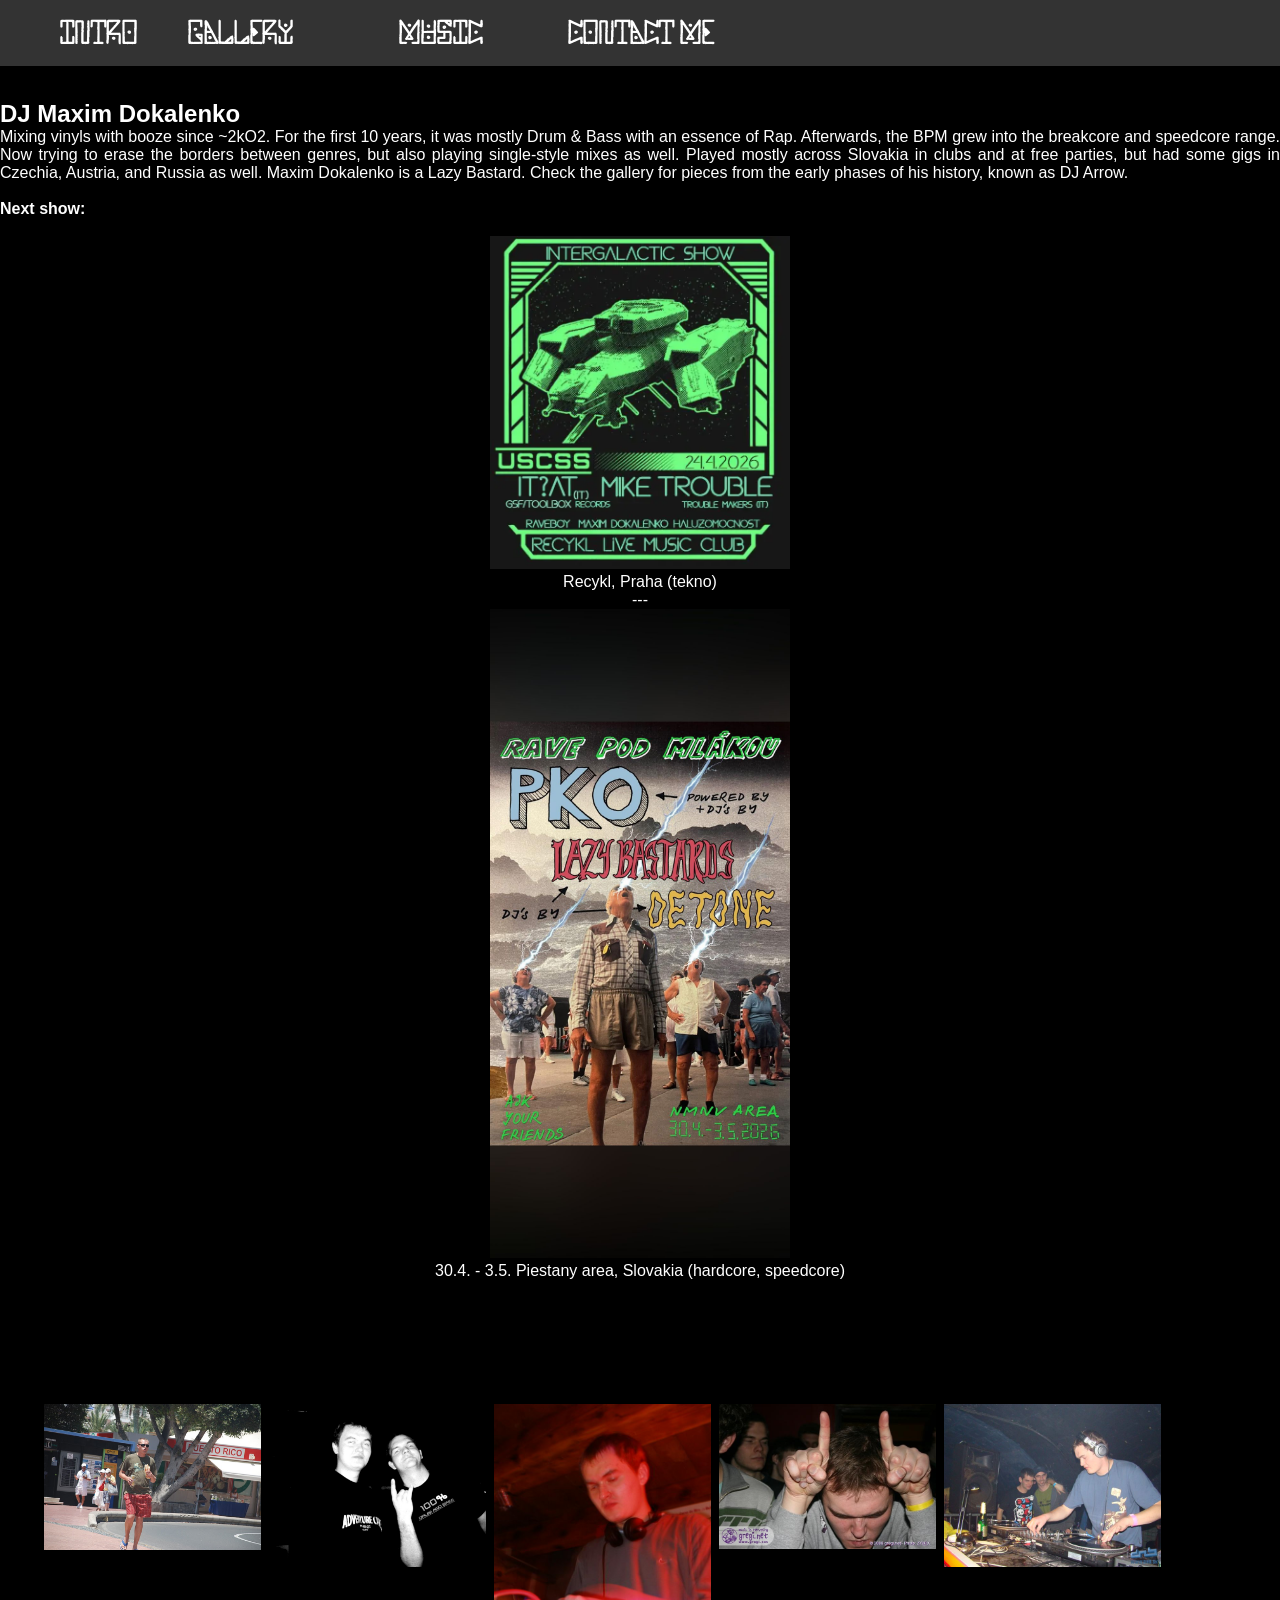
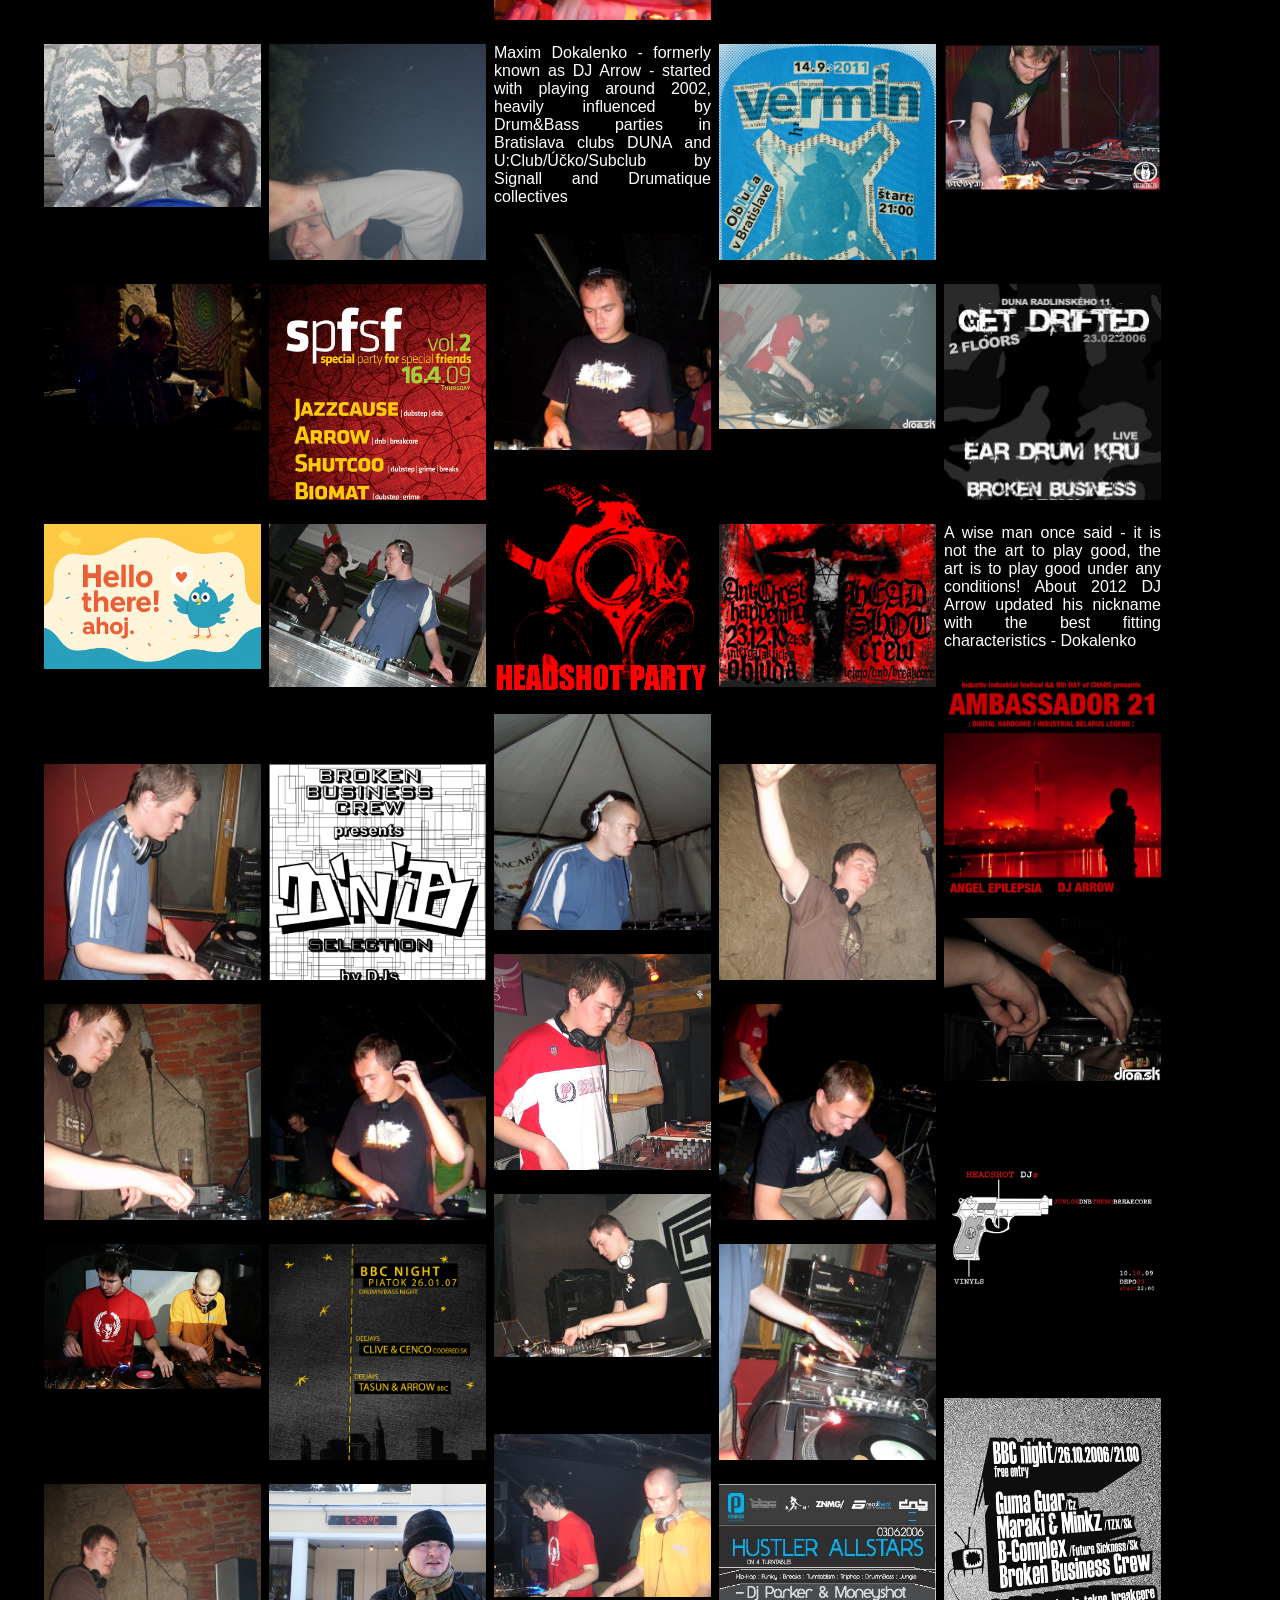
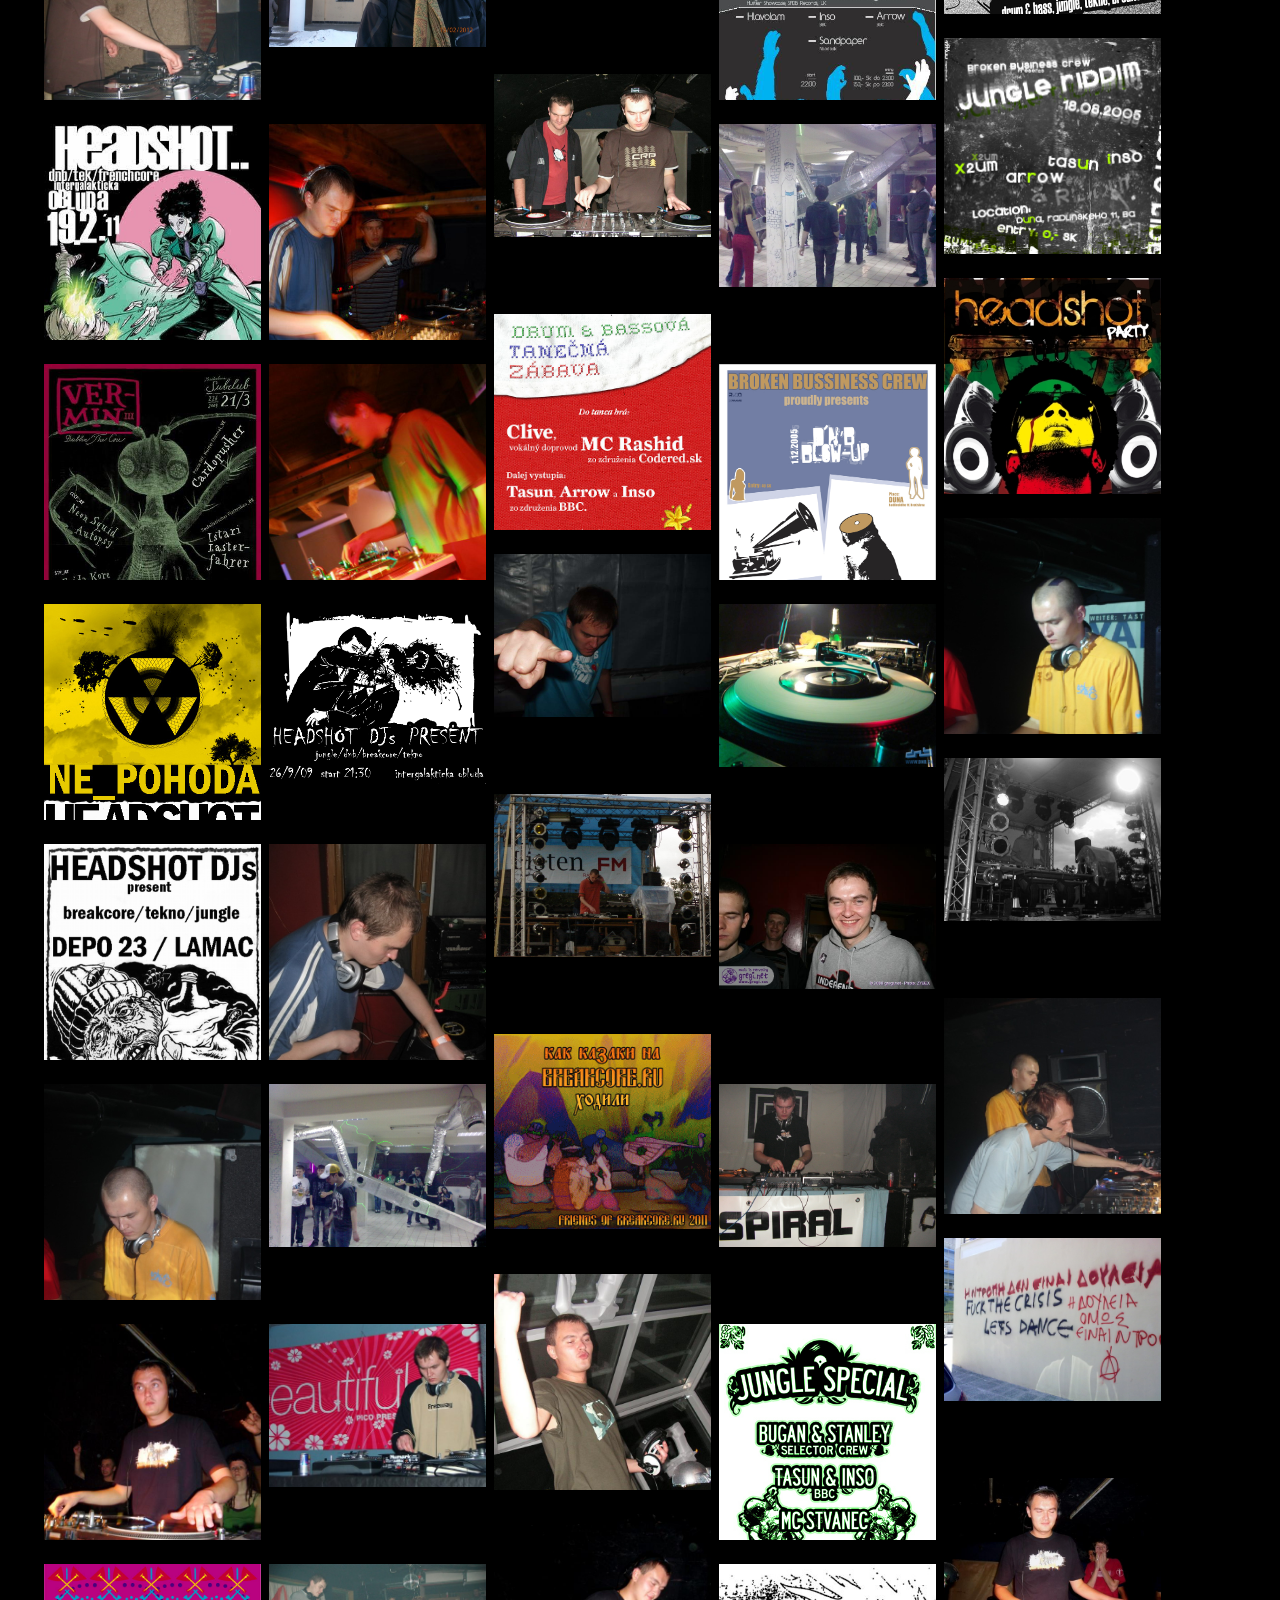
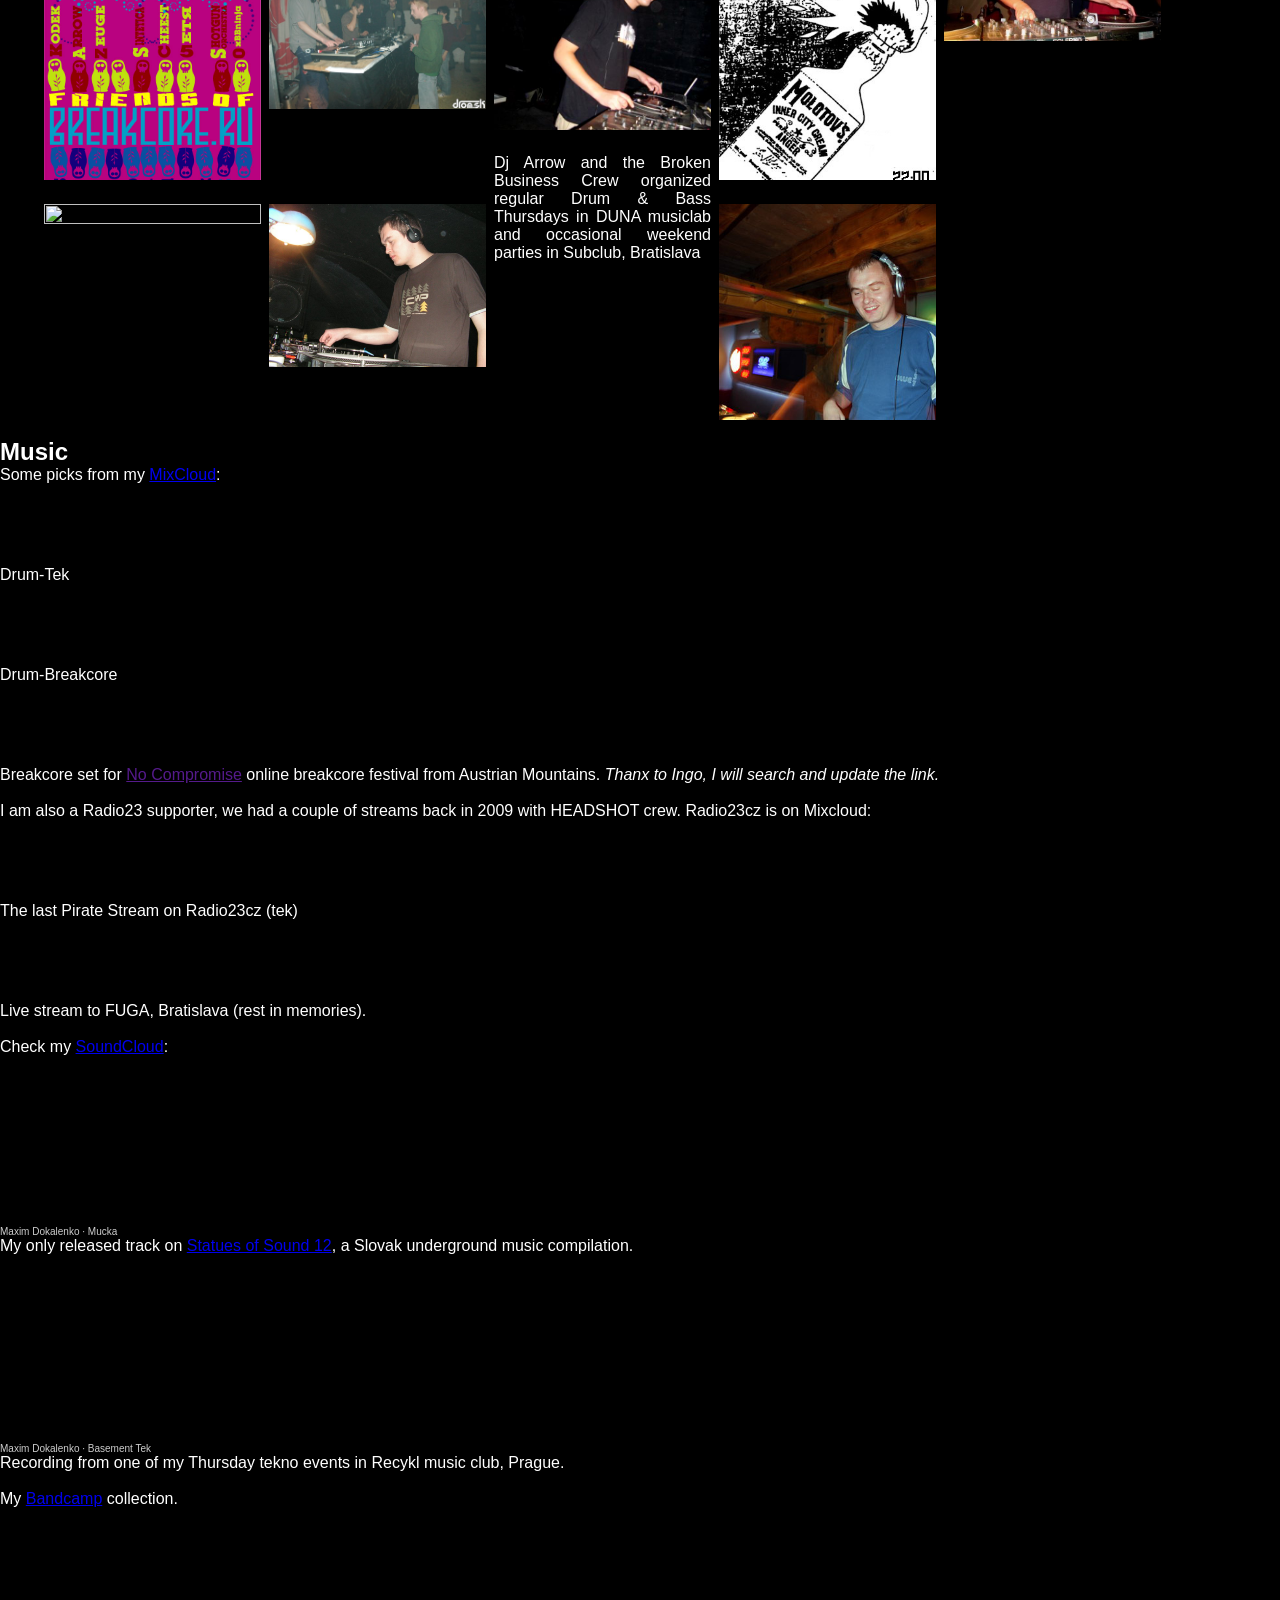
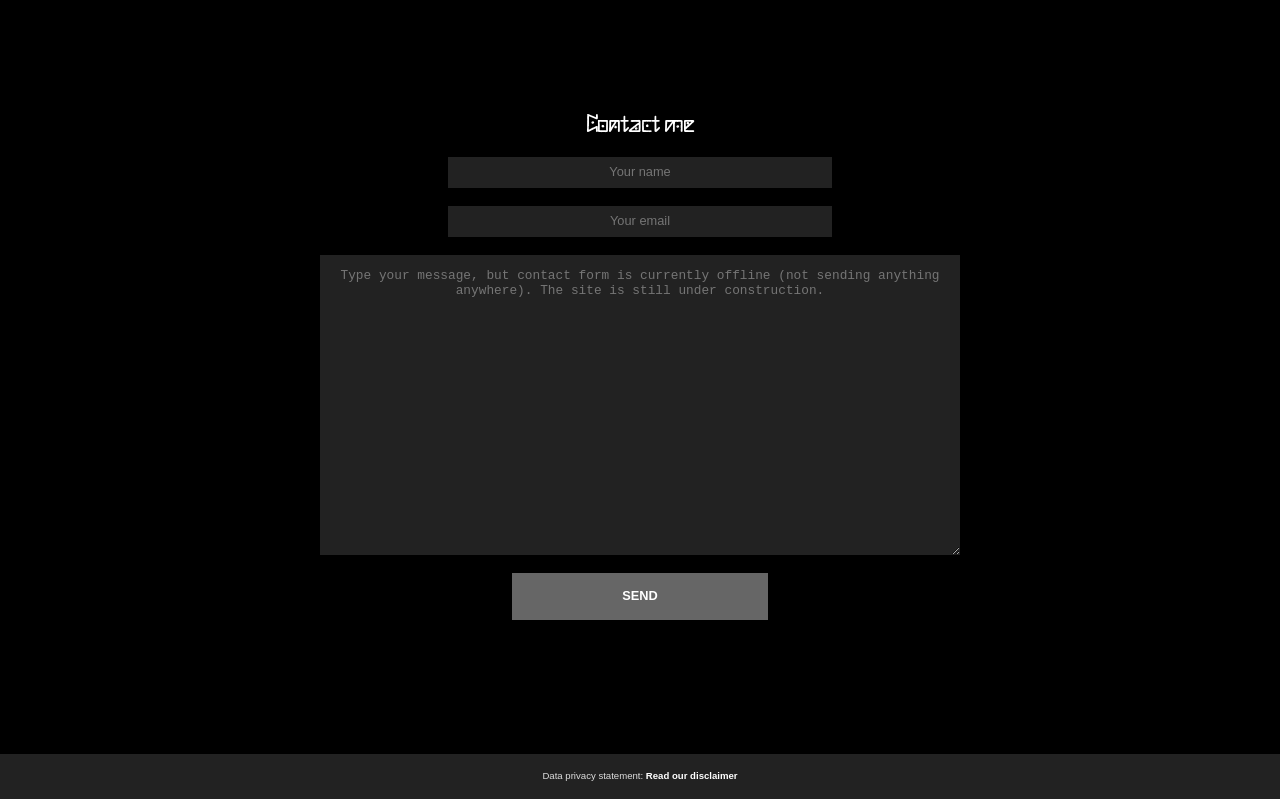
==== index.html @ 827ee6a8 "showlist update" ====
<!DOCTYPE html>
<html lang="en">
<head>
    <meta charset="UTF-8">
    <title>DJ Maxim Dokalenko</title>
  <link rel="icon" type="image/png" sizes="512x512" href="static/vinyl.png">
  <link rel="apple-touch-icon" sizes="180x180" href="static/vinyl.png">
  <link rel="shortcut icon" href="static/vinyl.png">
    <link rel="stylesheet" href="./style.css">
</head>
<body>
<div class="content">
  <div class="navigation">
    <ul id="navigation" class="topnav">
      <li class="first"><h2><a id="1nav" href="#intro" onclick="closeModal(); window.scrollTo({top:0, behavior:'smooth'}); return false;">INTRO</a></h2></li>
      <li><h2><a id="2nav" href="#gallery" onclick="closeModal(); document.querySelector('#gallery').scrollIntoView({behavior:'smooth', block:'start'}); return false;">GALLERY</a></h2></li>
      <li><h2><a id="3nav" href="#music" onclick="closeModal(); document.querySelector('#music').scrollIntoView({behavior:'smooth', block:'start'}); return false;">MUSIC</a></h2></li>
      <li><h2><a id="4nav" href="#contactform" onclick="closeModal(); document.querySelector('#contactform').scrollIntoView({behavior:'smooth', block:'start'}); return false;">CONTACT ME</a></h2></li>
    </ul>
  </div>

  <!-- Intro Section -->
  <section id="intro" class="section">
    <h2>DJ Maxim Dokalenko</h2>
    <p>Mixing vinyls with booze since ~2kO2. For the first 10 years, it was mostly Drum & Bass with an essence of Rap. Afterwards, the BPM grew into the breakcore and speedcore range. Now trying to erase the borders between genres, but also playing single-style mixes as well.
		Played mostly across Slovakia in clubs and at free parties, but had some gigs in Czechia, Austria, and Russia as well. Maxim Dokalenko is a Lazy Bastard. Check the gallery for pieces from the early phases of his history, known as DJ Arrow.
    <br><br>
    <b>Next show:</b>
    <br><br>
    
    <center><img src="static/images/recykl-24_4.webp" style="width: 300px; height: auto;"><br>
    Recykl, Praha (tekno)<br>
    ---<br>
    <img src="static/images/rpm.jpg" style="width: 300px; height: auto;"><br>
    30.4. - 3.5. Piestany area, Slovakia (hardcore, speedcore)<br>
    </center>
	</p>
  </section>

  <!-- Gallery Section -->
  <div id="gallery" class="grid"></div>
  <br>

  <!-- Music Section -->
  <section id="music" class="section">
    <h2>Music</h2>
    <p>Some picks from my <a target='blank' href="https://www.mixcloud.com/MaximDokalenko/">MixCloud</a>:</p>
	<br>
	<iframe width="100%" height="60" src="https://player-widget.mixcloud.com/widget/iframe/?hide_cover=1&mini=1&feed=%2FMaximDokalenko%2F%25D0%25BA%25D0%25BE%25D0%25BD%25D1%258C%25D1%258F%25D1%2587%25D0%25BA%25D0%25B0-%25D0%25BD%25D0%25B5%25D0%25BC%25D0%25BD%25D0%25BE%25D0%25B6%25D0%25BA%25D0%25BE-%25D0%25B8-%25D0%25B4%25D0%25B2%25D0%25B0-%25D0%25BA%25D0%25BE%25D1%2581%25D1%258F%25D1%2587%25D0%25BA%25D0%25B0%2F" frameborder="0" allow="encrypted-media; fullscreen; autoplay; idle-detection; speaker-selection; web-share;" ></iframe>
	<p>Drum-Tek</p><br>
	<iframe width="100%" height="60" src="https://player-widget.mixcloud.com/widget/iframe/?hide_cover=1&mini=1&light=1&feed=%2FMaximDokalenko%2Flikvid_dnb%2F" frameborder="0" allow="encrypted-media; fullscreen; autoplay; idle-detection; speaker-selection; web-share;" ></iframe>
	<p>Drum-Breakcore</p><br>
	<iframe width="100%" height="60" src="https://player-widget.mixcloud.com/widget/iframe/?hide_cover=1&mini=1&feed=%2FMaximDokalenko%2Fno-compromise%2F" frameborder="0" allow="encrypted-media; fullscreen; autoplay; idle-detection; speaker-selection; web-share;" ></iframe>
	<p>Breakcore set for <a target='blank' href="">No Compromise</a> online breakcore festival from Austrian Mountains. <i>Thanx to Ingo, I will search and update the link.</i></p><br>

	<p>I am also a Radio23 supporter, we had a couple of streams back in 2009 with HEADSHOT crew. Radio23cz is on Mixcloud:</p>
	<br>
	<iframe width="100%" height="60" src="https://player-widget.mixcloud.com/widget/iframe/?hide_cover=1&mini=1&light=1&feed=%2Fradio23cz%2Fpirate-free-tekno-stream-from-prague-20251113-190201%2F" frameborder="0" allow="encrypted-media; fullscreen; autoplay; idle-detection; speaker-selection; web-share;" ></iframe>
	<p>The last Pirate Stream on Radio23cz (tek)</p><br>
	<iframe width="100%" height="60" src="https://player-widget.mixcloud.com/widget/iframe/?hide_cover=1&mini=1&feed=%2Fradio23cz%2Fwednesday-gafakor-with-maxim-dokalenko-20241106-210221%2F" frameborder="0" allow="encrypted-media; fullscreen; autoplay; idle-detection; speaker-selection; web-share;" ></iframe>
	<p>Live stream to FUGA, Bratislava (rest in memories).</p><br>

	<p>Check my <a target='blank' href="https://soundcloud.com/maxim-dokalenko">SoundCloud</a>:</p>
	<iframe width="100%" height="166" scrolling="no" frameborder="no" allow="autoplay" src="https://w.soundcloud.com/player/?url=https%3A//api.soundcloud.com/tracks/soundcloud%253Atracks%253A322137717&color=%23a6a299&auto_play=false&hide_related=false&show_comments=true&show_user=true&show_reposts=false&show_teaser=true"></iframe><div style="font-size: 10px; color: #cccccc;line-break: anywhere;word-break: normal;overflow: hidden;white-space: nowrap;text-overflow: ellipsis; font-family: Interstate,Lucida Grande,Lucida Sans Unicode,Lucida Sans,Garuda,Verdana,Tahoma,sans-serif;font-weight: 100;"><a href="https://soundcloud.com/maxim-dokalenko" title="Maxim Dokalenko" target="_blank" style="color: #cccccc; text-decoration: none;">Maxim Dokalenko</a> · <a href="https://soundcloud.com/maxim-dokalenko/mucka" title="Mucka" target="_blank" style="color: #cccccc; text-decoration: none;">Mucka</a></div>
	<p>My only released track on <a target='blank' href="https://statuesofsound.bandcamp.com/album/statues-of-sound-12">Statues of Sound 12</a>, a Slovak underground music compilation.</p><br>
	<iframe width="100%" height="166" scrolling="no" frameborder="no" allow="autoplay" src="https://w.soundcloud.com/player/?url=https%3A//api.soundcloud.com/tracks/soundcloud%253Atracks%253A1804916628&color=%23162126&auto_play=false&hide_related=false&show_comments=true&show_user=true&show_reposts=false&show_teaser=true"></iframe><div style="font-size: 10px; color: #cccccc;line-break: anywhere;word-break: normal;overflow: hidden;white-space: nowrap;text-overflow: ellipsis; font-family: Interstate,Lucida Grande,Lucida Sans Unicode,Lucida Sans,Garuda,Verdana,Tahoma,sans-serif;font-weight: 100;"><a href="https://soundcloud.com/maxim-dokalenko" title="Maxim Dokalenko" target="_blank" style="color: #cccccc; text-decoration: none;">Maxim Dokalenko</a> · <a href="https://soundcloud.com/maxim-dokalenko/basement-tek" title="Basement Tek" target="_blank" style="color: #cccccc; text-decoration: none;">Basement Tek</a></div>
	<p>Recording from one of my Thursday tekno events in Recykl music club, Prague.</p><br>

	<p>My <a target='blank' href="https://bandcamp.com/maximdokalenko/">Bandcamp</a> collection.</p>

  </section>

  <!-- Contact Form Section (Commented Out) -->
  
  <main id="contactform" class="container">
    <center>	
      <section class="illustration">
        <div><h1>Contact me</h1></div>
      </section>
      <form id="contactForm">
        <label>
          <input type="text" placeholder="Your name" name="name" required />
        </label>
        <br>
        <label>
          <input type="email" placeholder="Your email" name="email" required />
        </label>
        <br>
        <label>
          <textarea name="message" placeholder="Type your message, but contact form is currently offline (not sending anything anywhere). The site is still under construction." rows="5" required></textarea>
        </label>
        <br>
        <button type="submit">Send</button>
        <p id="status" aria-live="polite"></p>
      </form>
    </center>
  </main>
 
  <!-- Modal Section -->
  <div id="myModal" class="modal">
    <div class="modal-content" id="modalContent"></div>
  </div>

  <footer class="footer">
    Data privacy statement: <a href="disclaimer.html">Read our disclaimer</a>
  </footer>

  <script>
    Promise.all([
      fetch('static/images/manifest.json').then((r) => r.json()),
      fetch('static/info.txt').then((r) => r.text())
    ]).then((results) => {
      const images = results[0].images;
      const infoText = results[1];

      // Fisher-Yates shuffle
      for (let i = images.length - 1; i > 0; i--) {
        const j = Math.floor(Math.random() * (i + 1));
        [images[i], images[j]] = [images[j], images[i]];
      }

      const sentences = infoText.split('.')
        .map((s) => s.trim())
        .filter((s) => s.length > 0);

      const items = images.map((img) => ({ type: 'image', name: img }));
      sentences.forEach((sentence) => {
        const pos = Math.floor(Math.random() * (items.length + 1));
        items.splice(pos, 0, { type: 'text', text: sentence });
      });

      const gallery = document.getElementById('gallery');
      const modalContent = document.getElementById('modalContent');
      let imageCounter = 0;

      items.forEach((item) => {
        const div = document.createElement('div');
        if (item.type === 'text') {
          div.className = 'grid-item';
          div.innerHTML = `<p>${item.text}</p>`;
        } else {
          imageCounter++;
          const src = `static/images/${encodeURIComponent(item.name)}`;
          div.className = 'grid-item grid-item--height3';
          div.innerHTML = `<div class="column"><img src="${src}" onclick="openModal(); currentSlide(${imageCounter});" class="hover-shadow cursor" loading="lazy"></div>`;
        }
        gallery.appendChild(div);
      });

      images.forEach((img, idx) => {
        const src = `static/images/${encodeURIComponent(img)}`;
        const div = document.createElement('div');
        div.className = 'mySlides';
        div.setAttribute('onclick', 'closeModal()');
        div.innerHTML = `<div class="numbertext">${idx + 1} / ${images.length}</div><img src="${src}">`;
        modalContent.appendChild(div);
      });

      modalContent.insertAdjacentHTML('beforeend',
        '<a class="prev" onclick="plusSlides(-1)">&#10094;</a>' +
        '<a class="next" onclick="plusSlides(1)">&#10095;</a>' +
        '<div class="caption-container"><p id="caption"></p></div>'
      );

      $(gallery).masonry({
        itemSelector: '.grid-item',
        columnWidth: 225,
        horizontalOrder: true,
        gutter: 0
      });
    }).catch((err) => {
      console.error('Failed to load resources:', err);
    });
  </script>
  <script src="scripts/jquery.min.js"></script>
  <script src="scripts/masonry.pkgd.js"></script>
  <script src="scripts/script.js"></script>
  <script src="scripts/modalbox.js"></script>
</body>
</html>
---- style.css ----
* {
  box-sizing: border-box;
}

body {
  font-family: sans-serif;
  width: 100%;
  margin: 0;
  background-color: #222;
  color: white;
}

@font-face {
  font-family: myFont; /* set name */
  src: url("fonts/SankofaDisplay-Regular.ttf"); /* url of the font */
}

img { width: 100%
}

hr {color:#666; with: 100%;max-width:1200px;opacity:0.5;}

h1{font-family: myFont;}

h2{
    display: block;
    font-size: 1.5em;
    margin-block-start: 0;
    margin-block-end: 0;
    margin-inline-start: 0px;
    margin-inline-end: 0px;
    font-weight: bold;
    unicode-bidi: isolate;}

p {
  display: block;
  text-align: justify;
  margin-block-start: 0em;
  margin-block-end: 0em;
  margin-inline-start: 0px;
  margin-inline-end: 0px;
  unicode-bidi: isolate;
}


/* ---- nav ---- */

.navigation {
  display: block;
  top: 0;
  position: fixed;
  z-index: 999;
  width: 100%;
  margin: auto;
  background-color: #333;
}
.navigation img {
  width: 25px;
  height: auto;
  border: none;
}

ul.topnav {
  margin: auto;
  with: 100%;
  background-color: #333;
  padding: 1em;
  padding-left: 0px;
  max-width: 1200px;
  list-style-type: none;
  overflow: hidden;
  background-color: #333;
}
ul.topnav li {display: block;width:200px;
  float: left;text-align: center;
}

ul.topnav li.first {width:100px;padding-left:1rem;}

ul.topnav li a {
  font-family: myFont;
  font-size: 2rem;
  color: white;
  text-align: center;
  line-height: 30px;
  padding: 0px 0px;
  text-decoration: none;
  cursor: pointer;
}
ul.topnav li a:hover {
  color: lightgray;font-size: 2.25rem;
}
ul.topnav li a.active {
  color: orange !important;
}
ul.topnav li.right {
  float: right;
}
#status {
  margin: 0;
  display: flex;
  text-align: center;
  line-height: 30px;
  padding: 20px 16px;
  text-decoration: none;
}
.content {
  background: #000;
  width: 100%;
  padding-top: 100px; /* space so fixed navigation doesn't cover content */
}


/* ---- gallery ---- */

#gallery {
  display: block;
  padding-top: 100px;
  background: #000;
  width: 100%;
  min-height: 100vh;
}

.grid {
  padding-top: 20px;
  background: #000;
  max-width: 1200px;
  margin-left: auto;
  margin-right: auto;
  counter-reset: grid-item;
}
/* clearfix */
.grid:after {
  content: '';
  display: block;
  clear: both;
}


/* ---- grid-item ---- */

.grid-item {
  padding: 4px;
  margin-top: 20px;
  width: 225px;
  height: auto;
  float: left;
  background: transparent;
  border: 0px solid #333;
  border-color: hsla(0, 0%, 0%, 0.5);
  border-radius: 0px;
}

.grid-item--height3 {
  height: 220px;
  overflow: hidden;
}

.grid-item--height3 img {
  object-fit: cover;
  height: 100%;
  width: 100%;
}
.grid-item:before {
  counter-increment: grid-item;
  content: counter(grid-item);
  display: none;
  color: white;
  padding-top: 0.2em;
  text-align: center;
  font-size: 1.4rem;
}


/* ---- form ---- */


#contactform {
  display: block;
  padding-top: 180px;
  background: #000;
  width: 100%;
  height: 94vh;
}

textarea {
  display: block;
  border: none;
  color: orange;
  background-color: #222222;
  padding-top: 1em;
  text-align: center;
  font-size: 0.8rem;
  width: 50%;
  height: 300px;
}
input {
  display: block;
  border: none;
  color: orange;
  background-color: #222222;
  text-align: center;
  font-size: 0.8rem;
  line-height: 1.8rem;
  width: 30%;
}
button {
  display: block;
  border: none;
  text-transform: uppercase;
  color: white;
  background-color: #666;
  text-align: center;
  cursor: pointer;
  font-size: 0.8rem;
  font-weight: bold;
  line-height: 2.8rem;
  width: 20%;
}
button:hover {
  display: block;
  border: none;
  text-transform: uppercase;
  color: orange;
  background-color: #444;
}


/* ---- footer ---- */

footer {
  width: 100%;
  display: block;
  border: none;
  color: #ddd;
  background-color: #222222;
  text-align: center;
  font-size: 0.6rem;
  font-weight: regular;
  line-height: 1.8rem;
}
.footer a {
  color: white;
  text-decoration: none;
  text-align: center;
  font-size: 0.6rem;
  font-weight: bold;
  line-height: 2.8rem;
}




/* lightbox */
.modal {
  display: none;
  position: fixed;
  z-index: 1;
  padding-top: 100px;
  left: 0;
  top: 0;
  width: 100%;
  height: 100%;
  overflow: auto;
  background-color: black;
}

/* Modal Content */
.modal-content {
  position: relative;
  background-color: #fefefe;
  margin: auto;
  padding: 0;
  width: 90%;
  max-width: 1200px;cursor: pointer;
}

/* The Close Button */
.close {
  color: white;
  position: absolute;
  top: 10px;
  right: 25px;
  font-size: 35px;
  font-weight: bold;
}

.close:hover,
.close:focus {
  color: #999;
  text-decoration: none;
  cursor: pointer;
}

.mySlides {background-color: black; text-align: center;
  display: none;
}

.mySlides img {width:auto;height:96vh;

}

.cursor {
  cursor: pointer;
}

/* Next & previous buttons */
.prev,
.next {
  cursor: pointer;
  position: absolute;
  top: 50%;
  width: auto;
  padding: 16px;
  margin-top: -50px;
  color: white;
  font-weight: bold;
  font-size: 20px;
  transition: 0.6s ease;
  border-radius: 0 3px 3px 0;
  user-select: none;
  -webkit-user-select: none;
}

/* Position the "next button" to the right */
.next {
  right: 0;
  border-radius: 3px 0 0 3px;
}

/* On hover, add a black background color with a little bit see-through */
.prev:hover,
.next:hover {
  background-color: rgba(0, 0, 0, 0.8);
}

/* Number text (1/3 etc) */
.numbertext {
  color: #f2f2f2;
  font-size: 12px;
  padding: 8px 12px;
  position: absolute;
  top: 0;
}



.caption-container {
  text-align: center;
  background-color: black;
  padding: 2px 16px;
  color: white;
}

.demo {
  opacity: 0.6;
}

.active,
.demo:hover {
  opacity: 1;
}

img.hover-shadow {
  transition: 0.3s;
}

.hover-shadow:hover {
  box-shadow: 0 4px 8px 0 rgba(0, 0, 0, 0.2), 0 6px 20px 0 rgba(0, 0, 0, 0.19);
}
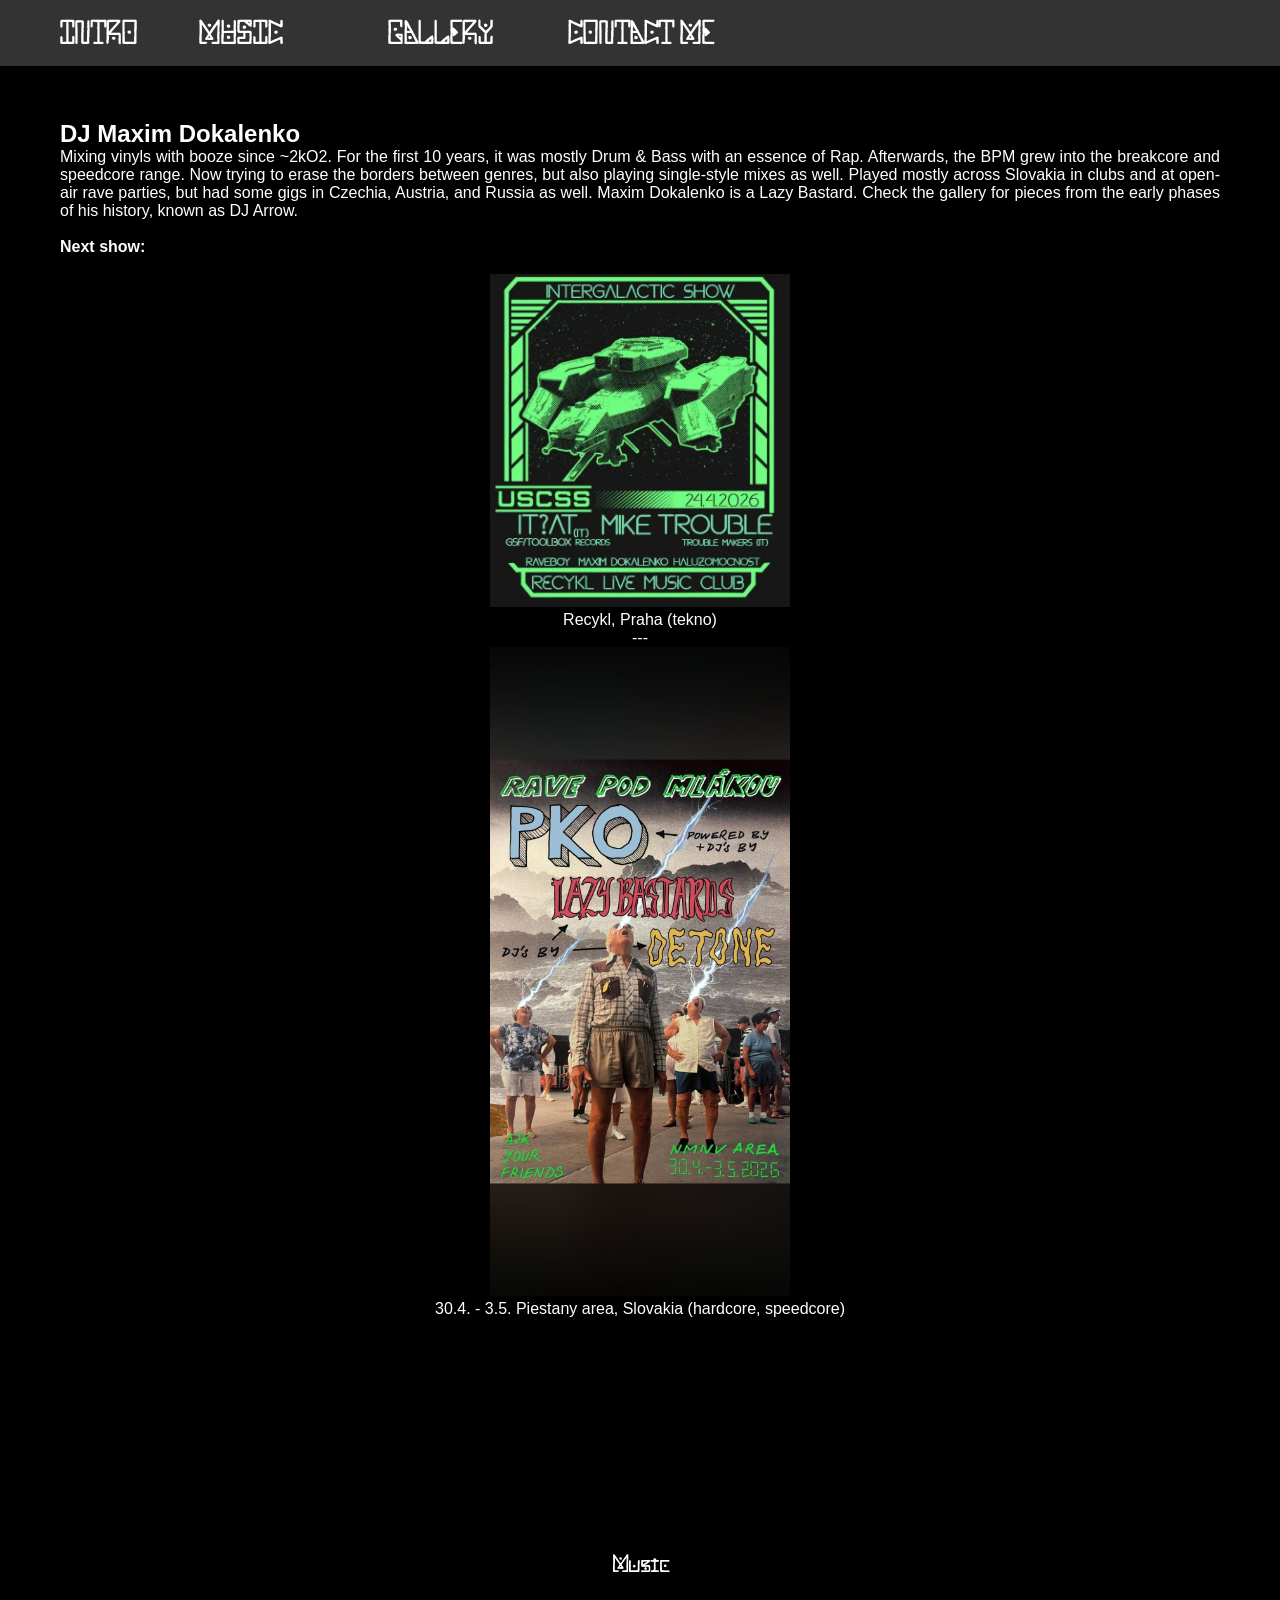
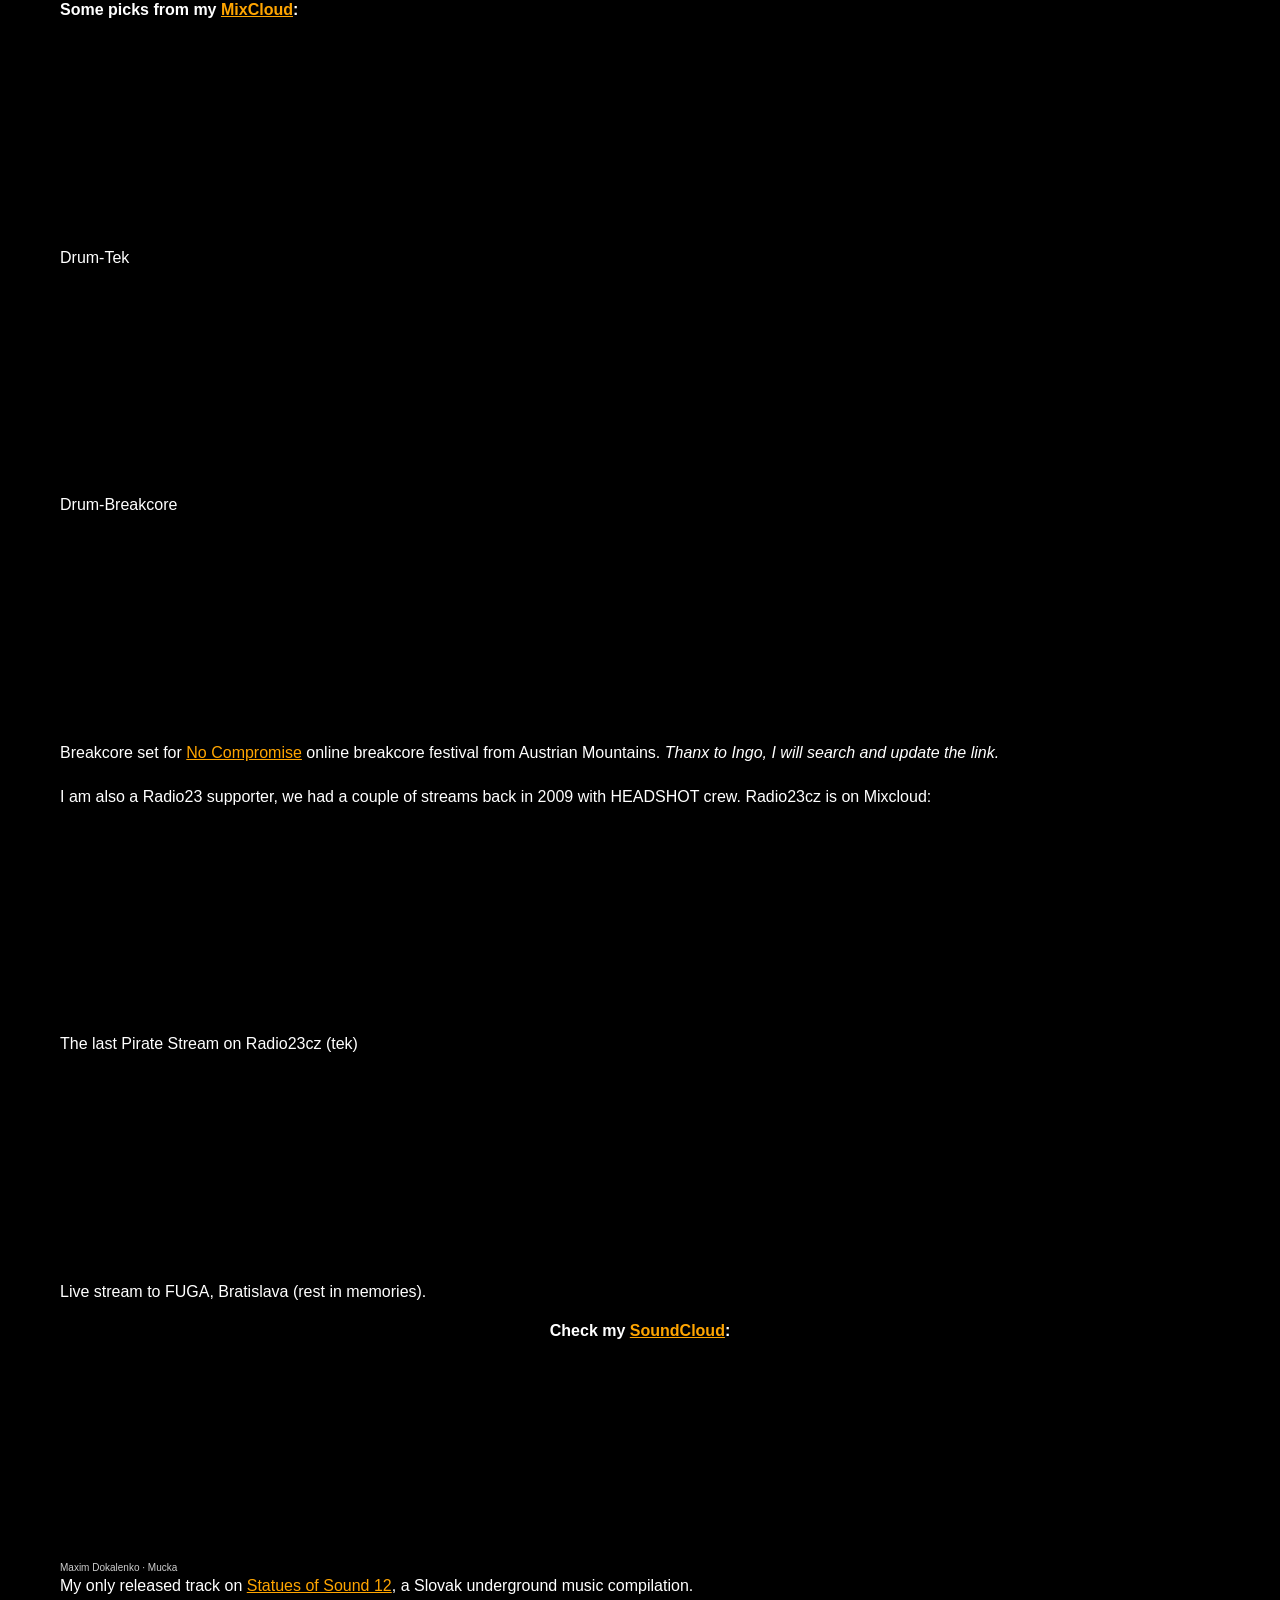
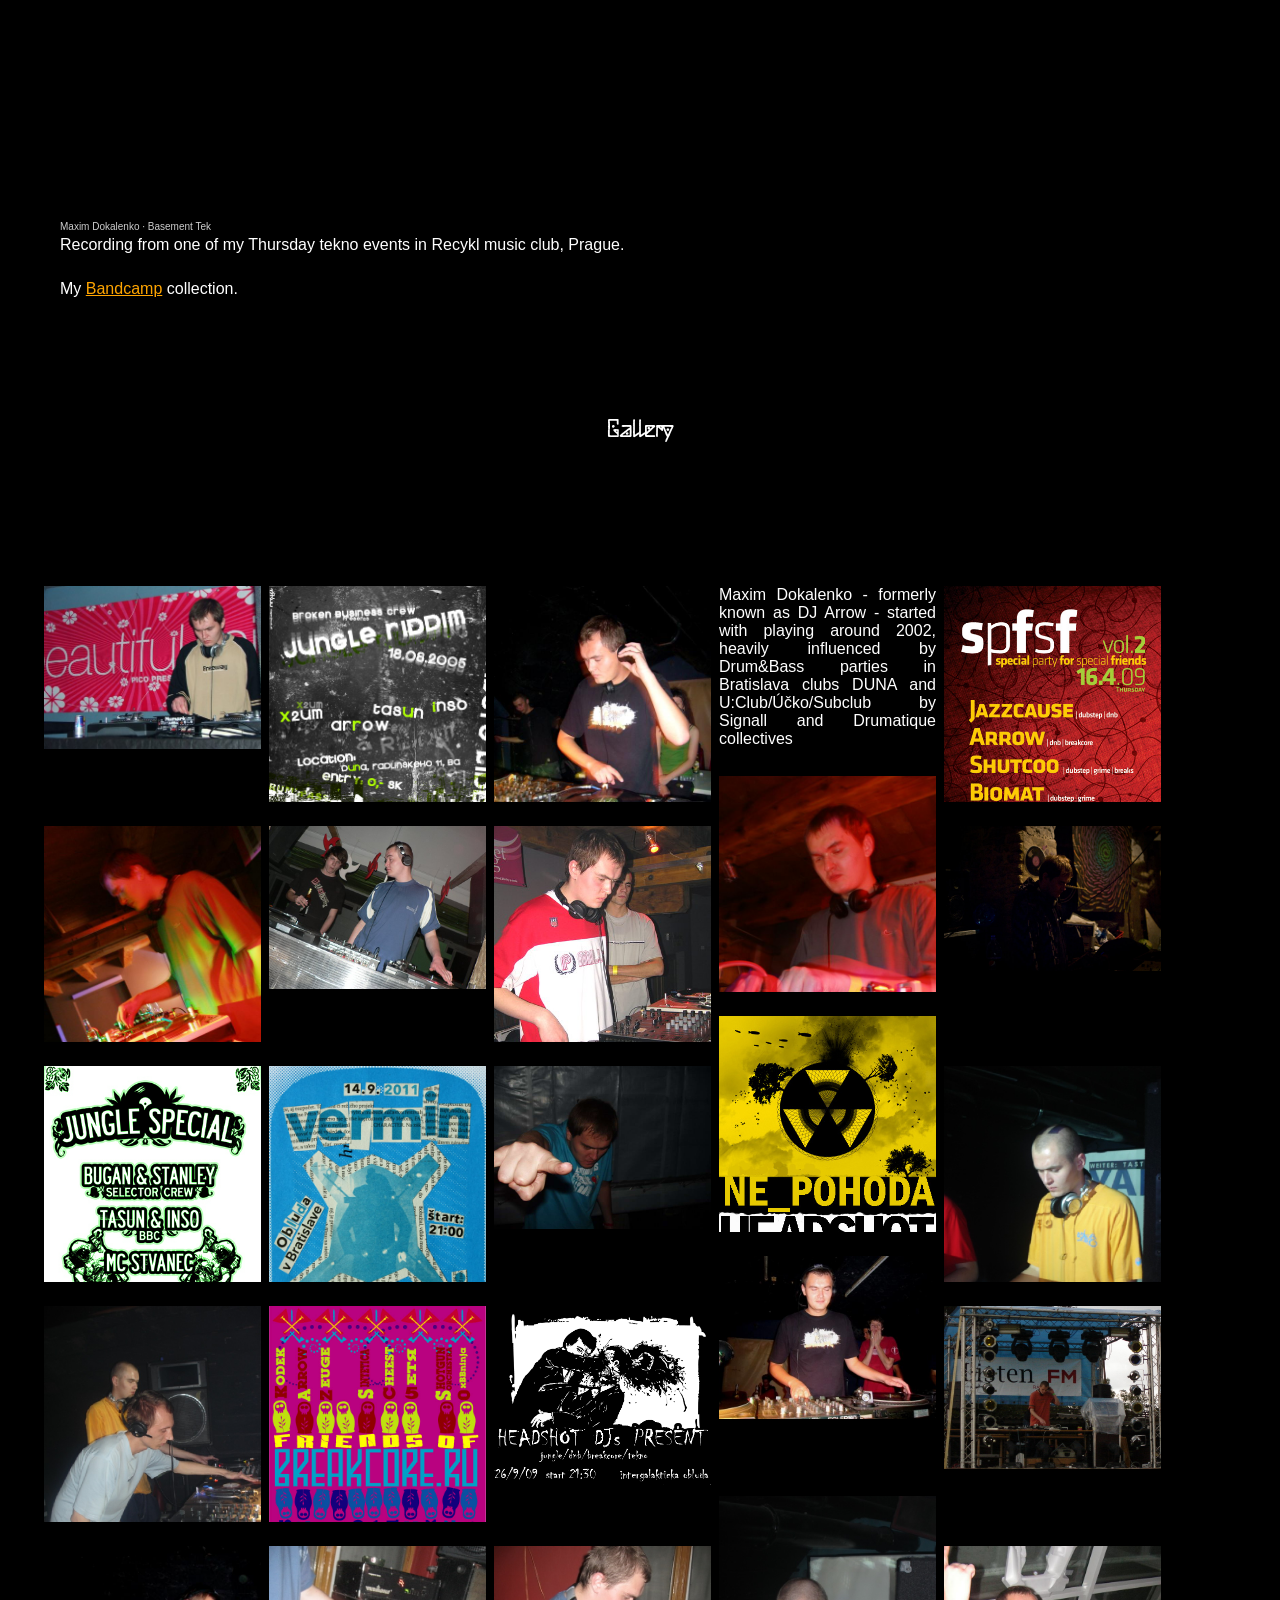
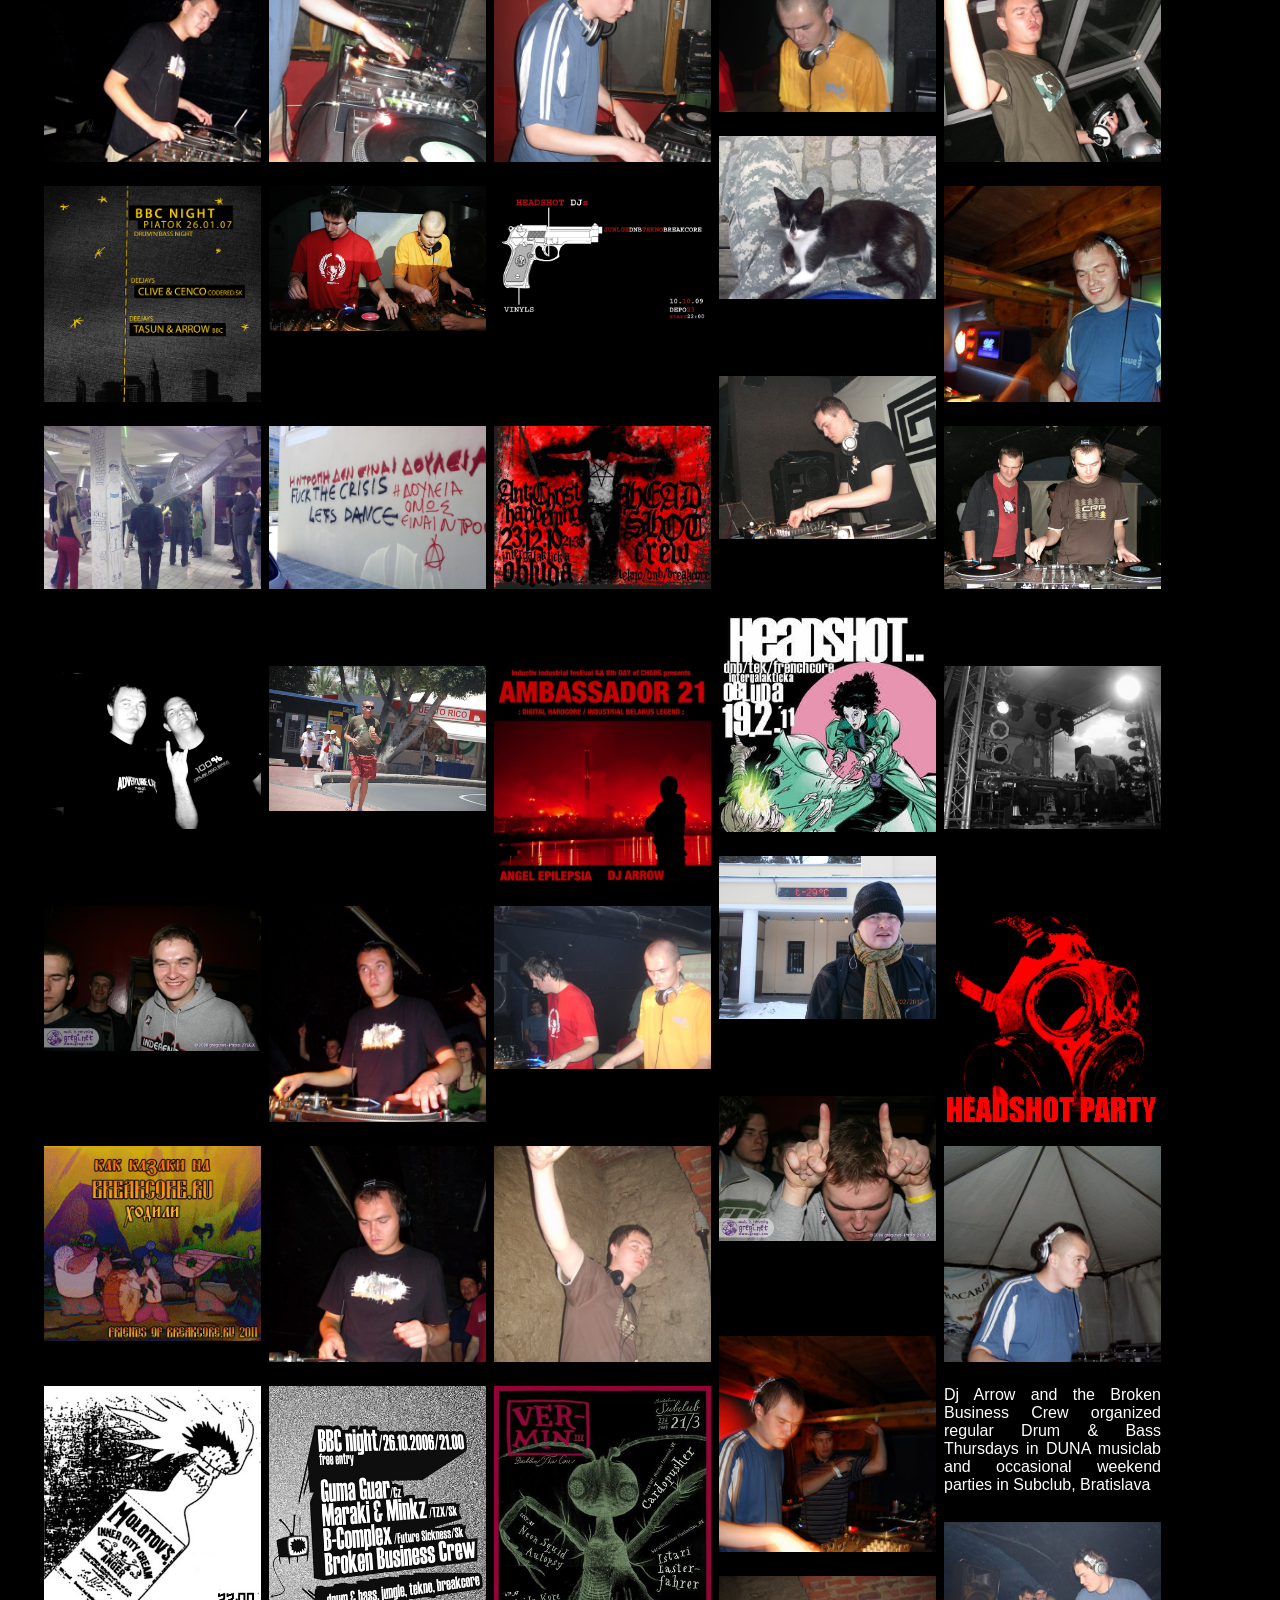
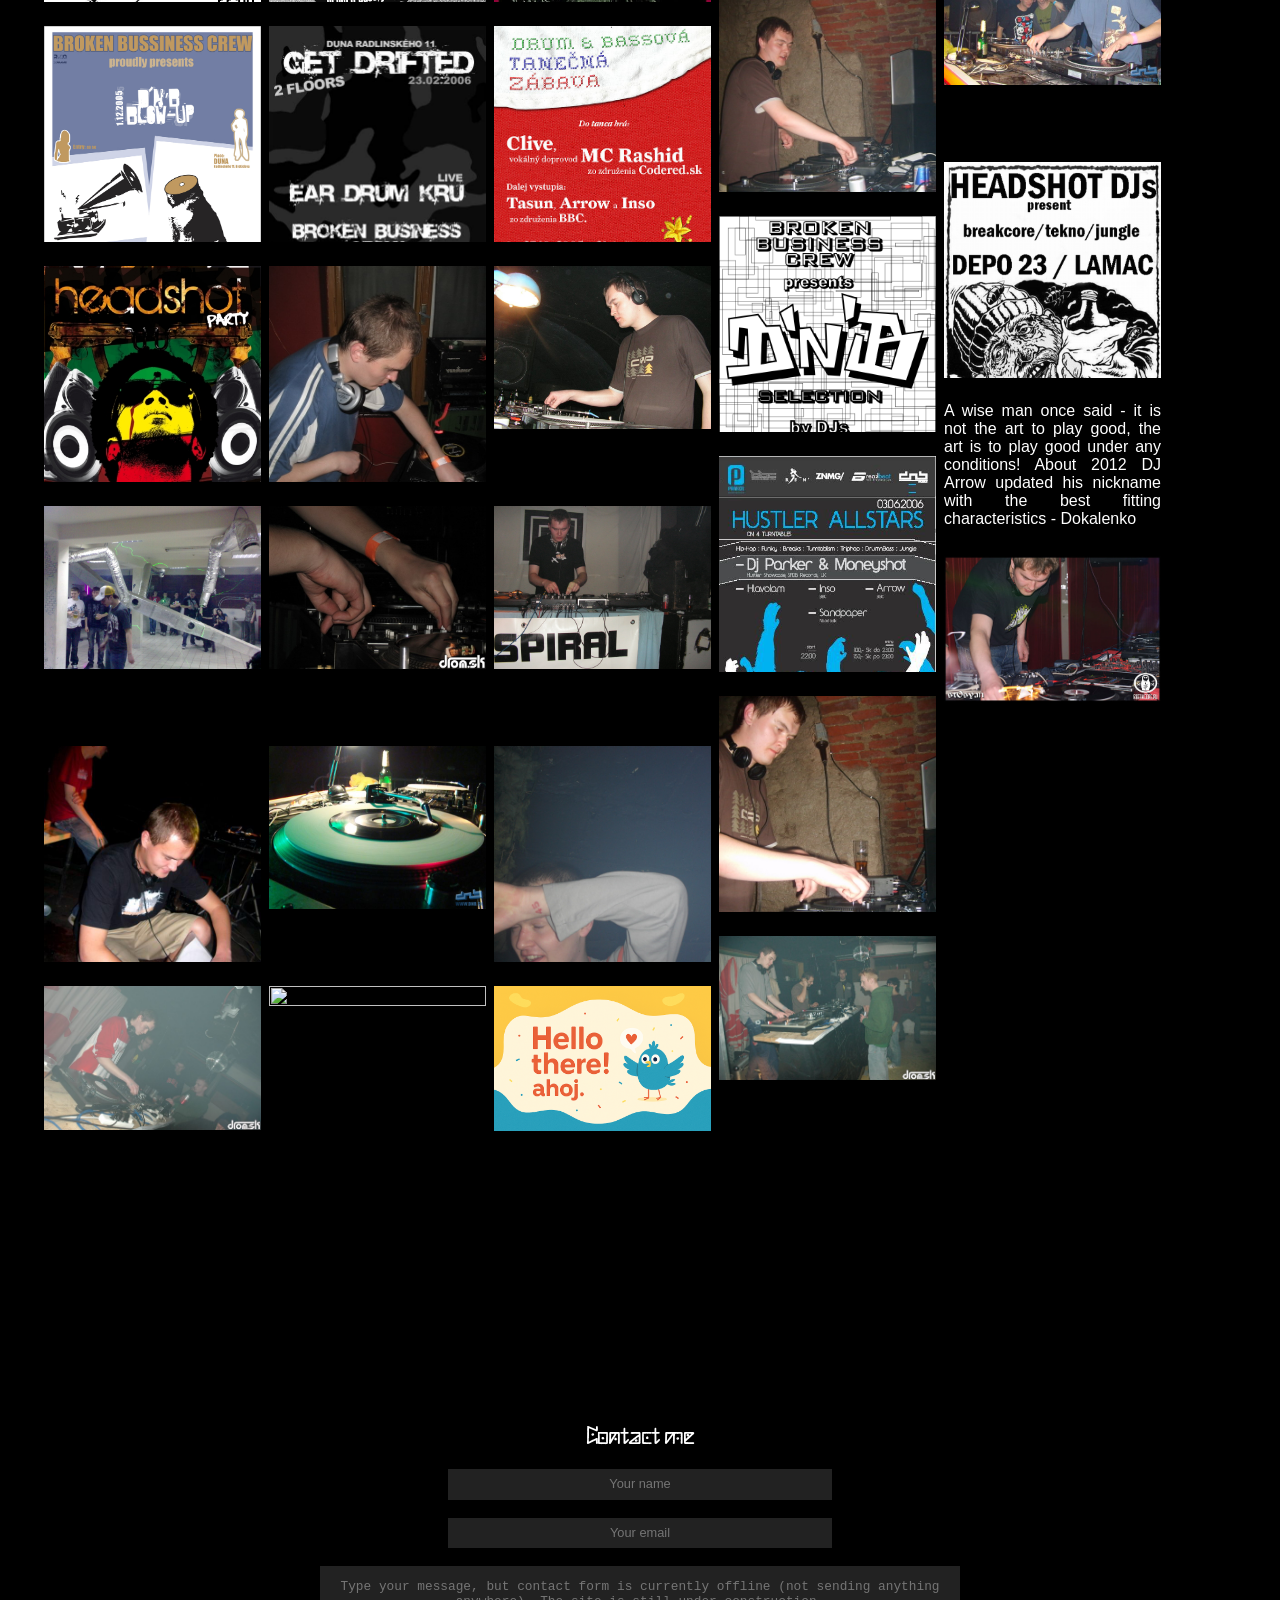
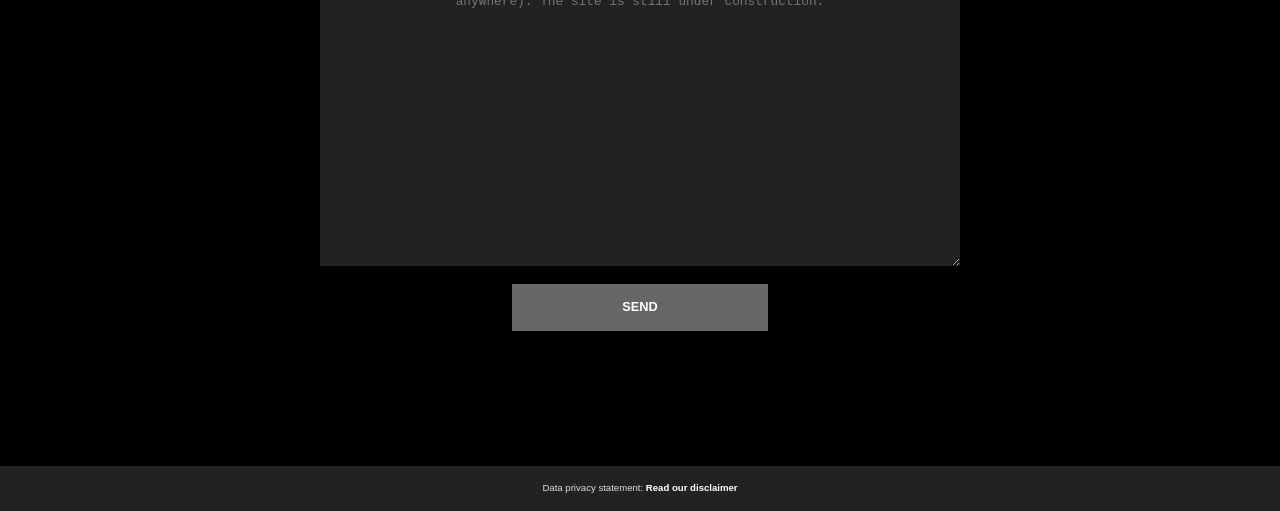
==== commit 3bc57a39: "mobile optimization v1" ====
--- a/index.html
+++ b/index.html
@@ -13,8 +13,8 @@
   <div class="navigation">
     <ul id="navigation" class="topnav">
       <li class="first"><h2><a id="1nav" href="#intro" onclick="closeModal(); window.scrollTo({top:0, behavior:'smooth'}); return false;">INTRO</a></h2></li>
-      <li><h2><a id="2nav" href="#gallery" onclick="closeModal(); document.querySelector('#gallery').scrollIntoView({behavior:'smooth', block:'start'}); return false;">GALLERY</a></h2></li>
-      <li><h2><a id="3nav" href="#music" onclick="closeModal(); document.querySelector('#music').scrollIntoView({behavior:'smooth', block:'start'}); return false;">MUSIC</a></h2></li>
+      <li><h2><a id="2nav" href="#music" onclick="closeModal(); document.querySelector('#music').scrollIntoView({behavior:'smooth', block:'start'}); return false;">MUSIC</a></h2></li>
+      <li><h2><a id="3nav" href="#gallery-section" onclick="closeModal(); document.querySelector('#gallery-section').scrollIntoView({behavior:'smooth', block:'start'}); return false;">GALLERY</a></h2></li>
       <li><h2><a id="4nav" href="#contactform" onclick="closeModal(); document.querySelector('#contactform').scrollIntoView({behavior:'smooth', block:'start'}); return false;">CONTACT ME</a></h2></li>
     </ul>
   </div>
@@ -23,7 +23,7 @@
   <section id="intro" class="section">
     <h2>DJ Maxim Dokalenko</h2>
     <p>Mixing vinyls with booze since ~2kO2. For the first 10 years, it was mostly Drum & Bass with an essence of Rap. Afterwards, the BPM grew into the breakcore and speedcore range. Now trying to erase the borders between genres, but also playing single-style mixes as well.
-		Played mostly across Slovakia in clubs and at free parties, but had some gigs in Czechia, Austria, and Russia as well. Maxim Dokalenko is a Lazy Bastard. Check the gallery for pieces from the early phases of his history, known as DJ Arrow.
+		Played mostly across Slovakia in clubs and at open-air rave parties, but had some gigs in Czechia, Austria, and Russia as well. Maxim Dokalenko is a Lazy Bastard. Check the gallery for pieces from the early phases of his history, known as DJ Arrow.
     <br><br>
     <b>Next show:</b>
     <br><br>
@@ -34,41 +34,44 @@
     <img src="static/images/rpm.jpg" style="width: 300px; height: auto;"><br>
     30.4. - 3.5. Piestany area, Slovakia (hardcore, speedcore)<br>
     </center>
-	</p>
-  </section>
-
-  <!-- Gallery Section -->
-  <div id="gallery" class="grid"></div>
-  <br>
+	</p><br>
+  </section><br><br>
 
   <!-- Music Section -->
   <section id="music" class="section">
-    <h2>Music</h2>
-    <p>Some picks from my <a target='blank' href="https://www.mixcloud.com/MaximDokalenko/">MixCloud</a>:</p>
+    <br><br>
+    <h1><center>Music</center></h1>
+    <p><b>Some picks from my <a target='blank' href="https://www.mixcloud.com/MaximDokalenko/">MixCloud</a>:</b></p>
 	<br>
-	<iframe width="100%" height="60" src="https://player-widget.mixcloud.com/widget/iframe/?hide_cover=1&mini=1&feed=%2FMaximDokalenko%2F%25D0%25BA%25D0%25BE%25D0%25BD%25D1%258C%25D1%258F%25D1%2587%25D0%25BA%25D0%25B0-%25D0%25BD%25D0%25B5%25D0%25BC%25D0%25BD%25D0%25BE%25D0%25B6%25D0%25BA%25D0%25BE-%25D0%25B8-%25D0%25B4%25D0%25B2%25D0%25B0-%25D0%25BA%25D0%25BE%25D1%2581%25D1%258F%25D1%2587%25D0%25BA%25D0%25B0%2F" frameborder="0" allow="encrypted-media; fullscreen; autoplay; idle-detection; speaker-selection; web-share;" ></iframe>
+	<iframe width="100%" height="100" src="https://player-widget.mixcloud.com/widget/iframe/?hide_cover=1&mini=1&feed=%2FMaximDokalenko%2F%25D0%25BA%25D0%25BE%25D0%25BD%25D1%258C%25D1%258F%25D1%2587%25D0%25BA%25D0%25B0-%25D0%25BD%25D0%25B5%25D0%25BC%25D0%25BD%25D0%25BE%25D0%25B6%25D0%25BA%25D0%25BE-%25D0%25B8-%25D0%25B4%25D0%25B2%25D0%25B0-%25D0%25BA%25D0%25BE%25D1%2581%25D1%258F%25D1%2587%25D0%25BA%25D0%25B0%2F" frameborder="0" allow="encrypted-media; fullscreen; autoplay; idle-detection; speaker-selection; web-share;" ></iframe>
 	<p>Drum-Tek</p><br>
-	<iframe width="100%" height="60" src="https://player-widget.mixcloud.com/widget/iframe/?hide_cover=1&mini=1&light=1&feed=%2FMaximDokalenko%2Flikvid_dnb%2F" frameborder="0" allow="encrypted-media; fullscreen; autoplay; idle-detection; speaker-selection; web-share;" ></iframe>
+	<iframe width="100%" height="100" src="https://player-widget.mixcloud.com/widget/iframe/?hide_cover=1&mini=1&light=1&feed=%2FMaximDokalenko%2Flikvid_dnb%2F" frameborder="0" allow="encrypted-media; fullscreen; autoplay; idle-detection; speaker-selection; web-share;" ></iframe>
 	<p>Drum-Breakcore</p><br>
-	<iframe width="100%" height="60" src="https://player-widget.mixcloud.com/widget/iframe/?hide_cover=1&mini=1&feed=%2FMaximDokalenko%2Fno-compromise%2F" frameborder="0" allow="encrypted-media; fullscreen; autoplay; idle-detection; speaker-selection; web-share;" ></iframe>
+	<iframe width="100%" height="100" src="https://player-widget.mixcloud.com/widget/iframe/?hide_cover=1&mini=1&feed=%2FMaximDokalenko%2Fno-compromise%2F" frameborder="0" allow="encrypted-media; fullscreen; autoplay; idle-detection; speaker-selection; web-share;" ></iframe>
 	<p>Breakcore set for <a target='blank' href="">No Compromise</a> online breakcore festival from Austrian Mountains. <i>Thanx to Ingo, I will search and update the link.</i></p><br>
 
 	<p>I am also a Radio23 supporter, we had a couple of streams back in 2009 with HEADSHOT crew. Radio23cz is on Mixcloud:</p>
 	<br>
-	<iframe width="100%" height="60" src="https://player-widget.mixcloud.com/widget/iframe/?hide_cover=1&mini=1&light=1&feed=%2Fradio23cz%2Fpirate-free-tekno-stream-from-prague-20251113-190201%2F" frameborder="0" allow="encrypted-media; fullscreen; autoplay; idle-detection; speaker-selection; web-share;" ></iframe>
+	<iframe width="100%" height="100" src="https://player-widget.mixcloud.com/widget/iframe/?hide_cover=1&mini=1&light=1&feed=%2Fradio23cz%2Fpirate-free-tekno-stream-from-prague-20251113-190201%2F" frameborder="0" allow="encrypted-media; fullscreen; autoplay; idle-detection; speaker-selection; web-share;" ></iframe>
 	<p>The last Pirate Stream on Radio23cz (tek)</p><br>
-	<iframe width="100%" height="60" src="https://player-widget.mixcloud.com/widget/iframe/?hide_cover=1&mini=1&feed=%2Fradio23cz%2Fwednesday-gafakor-with-maxim-dokalenko-20241106-210221%2F" frameborder="0" allow="encrypted-media; fullscreen; autoplay; idle-detection; speaker-selection; web-share;" ></iframe>
+	<iframe width="100%" height="100" src="https://player-widget.mixcloud.com/widget/iframe/?hide_cover=1&mini=1&feed=%2Fradio23cz%2Fwednesday-gafakor-with-maxim-dokalenko-20241106-210221%2F" frameborder="0" allow="encrypted-media; fullscreen; autoplay; idle-detection; speaker-selection; web-share;" ></iframe>
 	<p>Live stream to FUGA, Bratislava (rest in memories).</p><br>
 
-	<p>Check my <a target='blank' href="https://soundcloud.com/maxim-dokalenko">SoundCloud</a>:</p>
-	<iframe width="100%" height="166" scrolling="no" frameborder="no" allow="autoplay" src="https://w.soundcloud.com/player/?url=https%3A//api.soundcloud.com/tracks/soundcloud%253Atracks%253A322137717&color=%23a6a299&auto_play=false&hide_related=false&show_comments=true&show_user=true&show_reposts=false&show_teaser=true"></iframe><div style="font-size: 10px; color: #cccccc;line-break: anywhere;word-break: normal;overflow: hidden;white-space: nowrap;text-overflow: ellipsis; font-family: Interstate,Lucida Grande,Lucida Sans Unicode,Lucida Sans,Garuda,Verdana,Tahoma,sans-serif;font-weight: 100;"><a href="https://soundcloud.com/maxim-dokalenko" title="Maxim Dokalenko" target="_blank" style="color: #cccccc; text-decoration: none;">Maxim Dokalenko</a> · <a href="https://soundcloud.com/maxim-dokalenko/mucka" title="Mucka" target="_blank" style="color: #cccccc; text-decoration: none;">Mucka</a></div>
+	<p><b><center>Check my <a target='blank' href="https://soundcloud.com/maxim-dokalenko">SoundCloud</a>:</center></b></p><br>
+	<iframe width="100%" height="200" scrolling="no" frameborder="no" allow="autoplay" src="https://w.soundcloud.com/player/?url=https%3A//api.soundcloud.com/tracks/soundcloud%253Atracks%253A322137717&color=%23a6a299&auto_play=false&hide_related=false&show_comments=true&show_user=true&show_reposts=false&show_teaser=true"></iframe><div style="font-size: 10px; color: #cccccc;line-break: anywhere;word-break: normal;overflow: hidden;white-space: nowrap;text-overflow: ellipsis; font-family: Interstate,Lucida Grande,Lucida Sans Unicode,Lucida Sans,Garuda,Verdana,Tahoma,sans-serif;font-weight: 100;"><a href="https://soundcloud.com/maxim-dokalenko" title="Maxim Dokalenko" target="_blank" style="color: #cccccc; text-decoration: none;">Maxim Dokalenko</a> · <a href="https://soundcloud.com/maxim-dokalenko/mucka" title="Mucka" target="_blank" style="color: #cccccc; text-decoration: none;">Mucka</a></div>
 	<p>My only released track on <a target='blank' href="https://statuesofsound.bandcamp.com/album/statues-of-sound-12">Statues of Sound 12</a>, a Slovak underground music compilation.</p><br>
-	<iframe width="100%" height="166" scrolling="no" frameborder="no" allow="autoplay" src="https://w.soundcloud.com/player/?url=https%3A//api.soundcloud.com/tracks/soundcloud%253Atracks%253A1804916628&color=%23162126&auto_play=false&hide_related=false&show_comments=true&show_user=true&show_reposts=false&show_teaser=true"></iframe><div style="font-size: 10px; color: #cccccc;line-break: anywhere;word-break: normal;overflow: hidden;white-space: nowrap;text-overflow: ellipsis; font-family: Interstate,Lucida Grande,Lucida Sans Unicode,Lucida Sans,Garuda,Verdana,Tahoma,sans-serif;font-weight: 100;"><a href="https://soundcloud.com/maxim-dokalenko" title="Maxim Dokalenko" target="_blank" style="color: #cccccc; text-decoration: none;">Maxim Dokalenko</a> · <a href="https://soundcloud.com/maxim-dokalenko/basement-tek" title="Basement Tek" target="_blank" style="color: #cccccc; text-decoration: none;">Basement Tek</a></div>
+	<iframe width="100%" height="200" scrolling="no" frameborder="no" allow="autoplay" src="https://w.soundcloud.com/player/?url=https%3A//api.soundcloud.com/tracks/soundcloud%253Atracks%253A1804916628&color=%23162126&auto_play=false&hide_related=false&show_comments=true&show_user=true&show_reposts=false&show_teaser=true"></iframe><div style="font-size: 10px; color: #cccccc;line-break: anywhere;word-break: normal;overflow: hidden;white-space: nowrap;text-overflow: ellipsis; font-family: Interstate,Lucida Grande,Lucida Sans Unicode,Lucida Sans,Garuda,Verdana,Tahoma,sans-serif;font-weight: 100;"><a href="https://soundcloud.com/maxim-dokalenko" title="Maxim Dokalenko" target="_blank" style="color: #cccccc; text-decoration: none;">Maxim Dokalenko</a> · <a href="https://soundcloud.com/maxim-dokalenko/basement-tek" title="Basement Tek" target="_blank" style="color: #cccccc; text-decoration: none;">Basement Tek</a></div>
 	<p>Recording from one of my Thursday tekno events in Recykl music club, Prague.</p><br>
 
 	<p>My <a target='blank' href="https://bandcamp.com/maximdokalenko/">Bandcamp</a> collection.</p>
+  <br><br>
+  </section>
 
-  </section>
+  <!-- Gallery Section -->
+  <section id="gallery-section" class="section"><br><br><h1><center>Gallery</center></h1></section>
+  <div id="gallery" class="grid"></div>
+  
+  <br>
 
   <!-- Contact Form Section (Commented Out) -->
   
--- a/style.css
+++ b/style.css
@@ -111,6 +111,46 @@
 }
 
 
+/* ---- intro section ---- */
+
+#intro {
+  max-width: 1200px;
+  margin: 0 auto;
+  padding: 20px;
+}
+
+#intro img {
+  max-width: 300px;
+  height: auto;
+}
+
+/* ---- music section ---- */
+
+#music {
+  max-width: 1200px;
+  margin: 0 auto;
+  padding: 20px;
+  padding-top: 100px;
+}
+
+#music iframe {
+  min-height: 200px;
+}
+
+#music h2 {
+  font-size: 1.5em;
+}
+
+#music p {
+  font-size: 1rem;
+  line-height: 1.6;
+}
+
+#music a {
+  color: orange;
+}
+
+
 /* ---- gallery ---- */
 
 #gallery {
@@ -368,3 +408,53 @@
 .hover-shadow:hover {
   box-shadow: 0 4px 8px 0 rgba(0, 0, 0, 0.2), 0 6px 20px 0 rgba(0, 0, 0, 0.19);
 }
+
+
+/* ---- mobile responsive ---- */
+
+@media screen and (max-width: 768px) {
+  /* Intro section mobile */
+  #intro h2 {
+    font-size: 1.8em;
+  }
+
+  #intro p {
+    font-size: 1.1rem;
+    line-height: 1.7;
+  }
+
+  #intro img {
+    max-width: 100%;
+    width: 100%;
+    height: auto;
+  }
+
+  /* Music section mobile */
+  #music h2 {
+    font-size: 1.8em;
+  }
+
+  #music p {
+    font-size: 1.1rem;
+    line-height: 1.7;
+  }
+
+  /* Navigation mobile */
+  ul.topnav li {
+    width: auto;
+  }
+
+  ul.topnav li a {
+    font-size: 1.2rem;
+    padding: 0 4px;
+  }
+
+  ul.topnav li a:hover {
+    font-size: 1.3rem;
+  }
+
+  ul.topnav li.first {
+    width: auto;
+    padding-left: 0.5rem;
+  }
+}
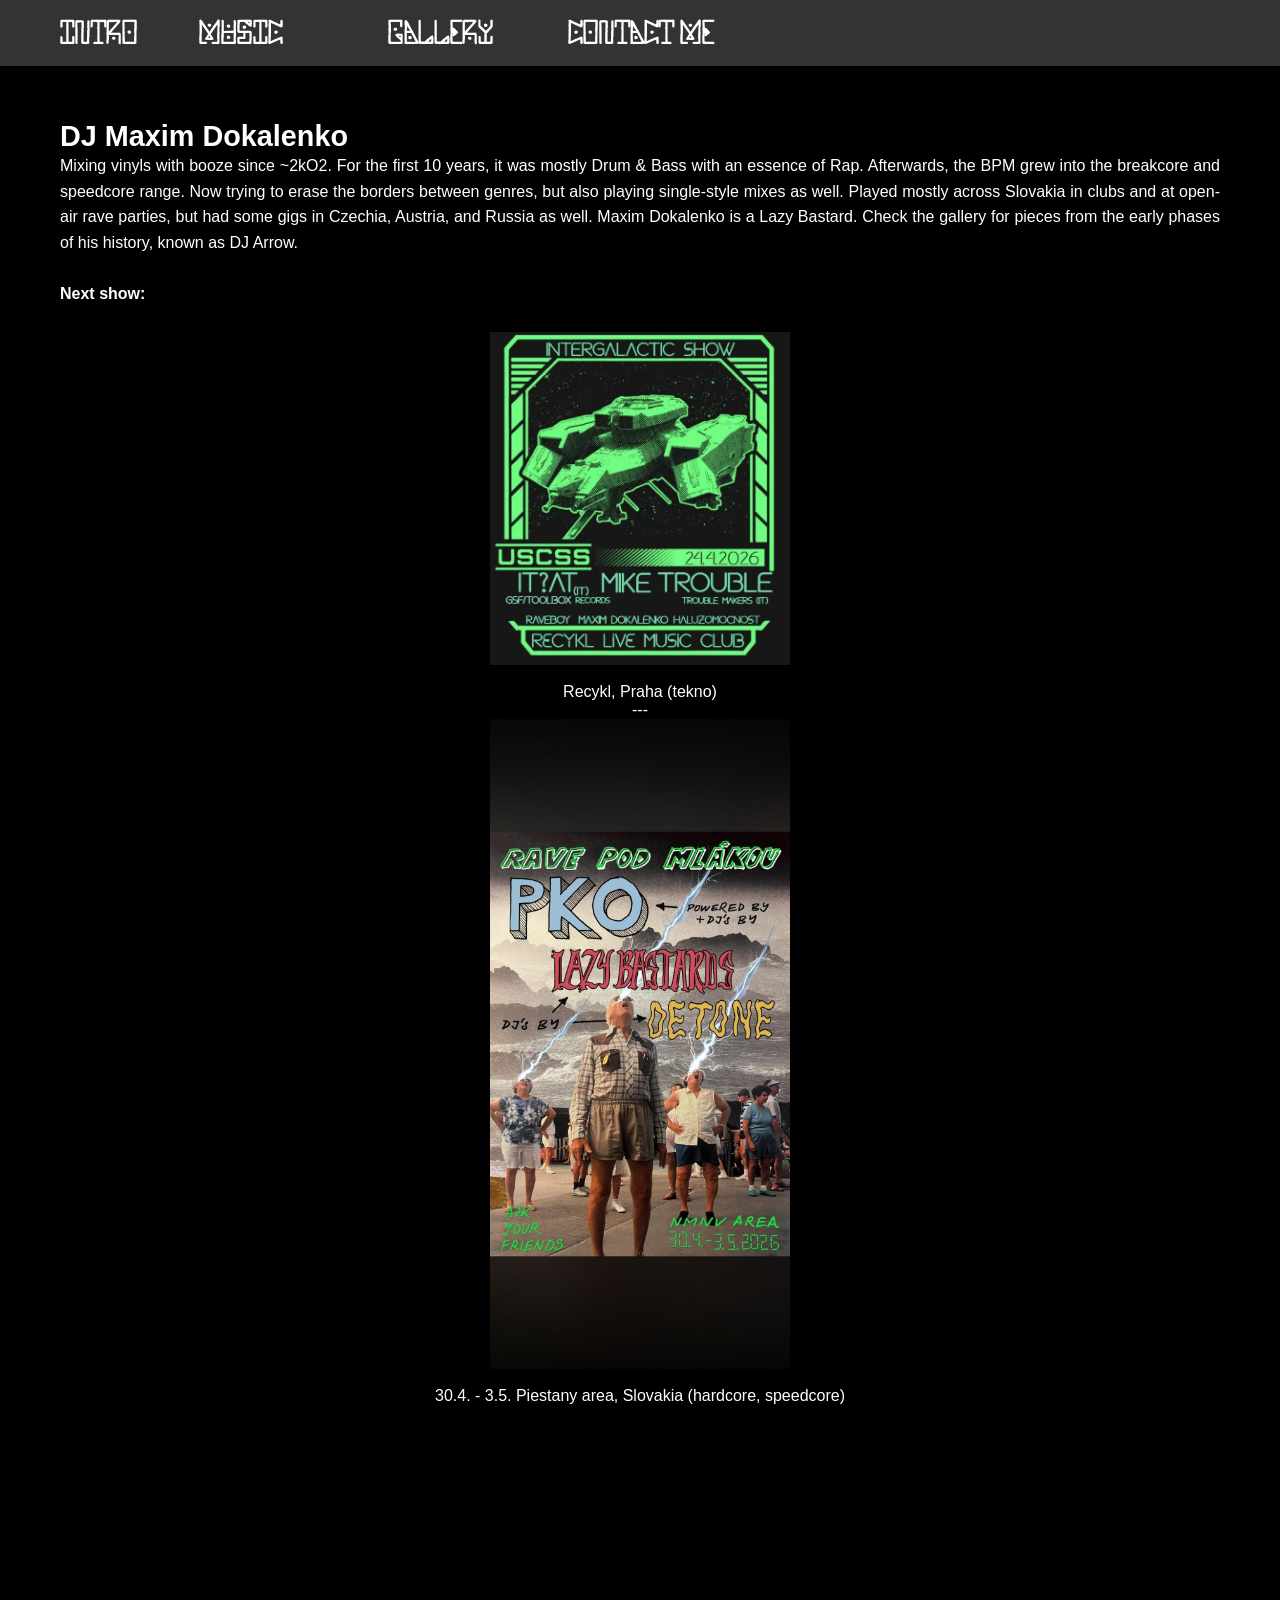
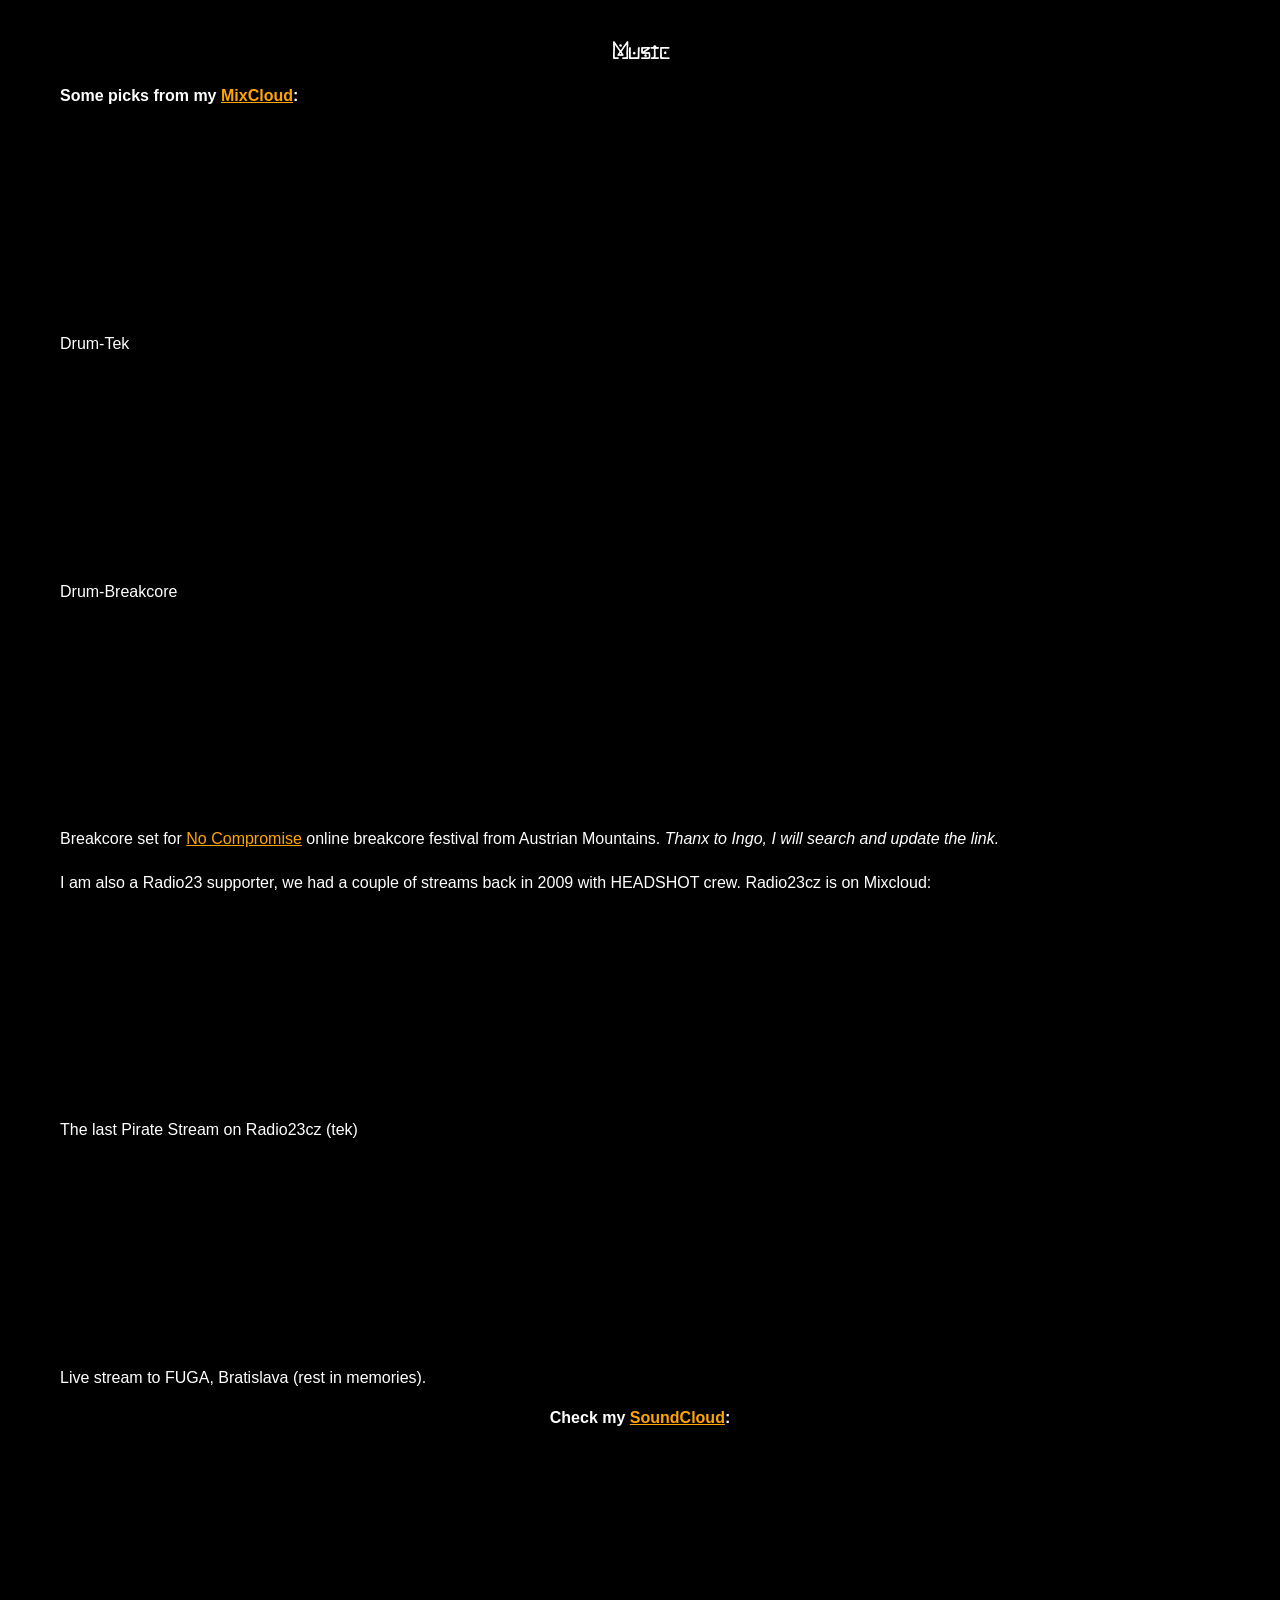
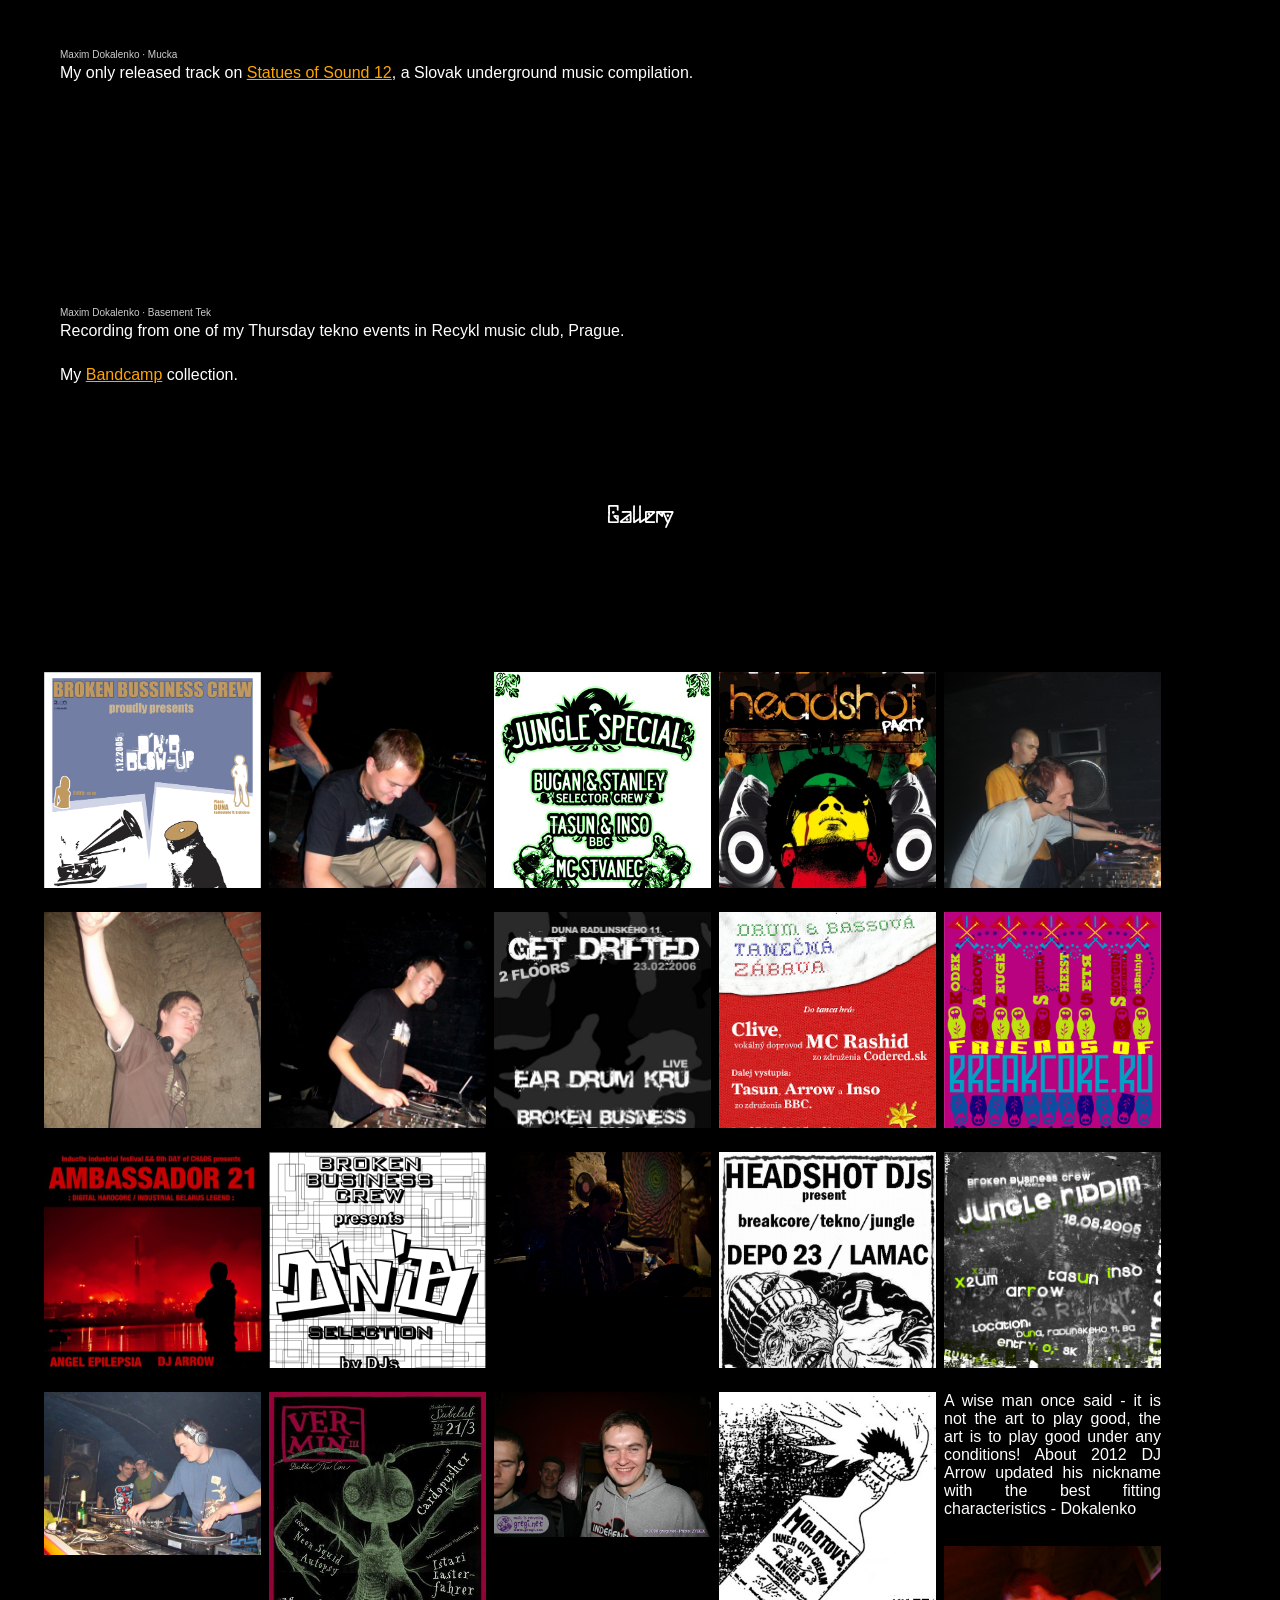
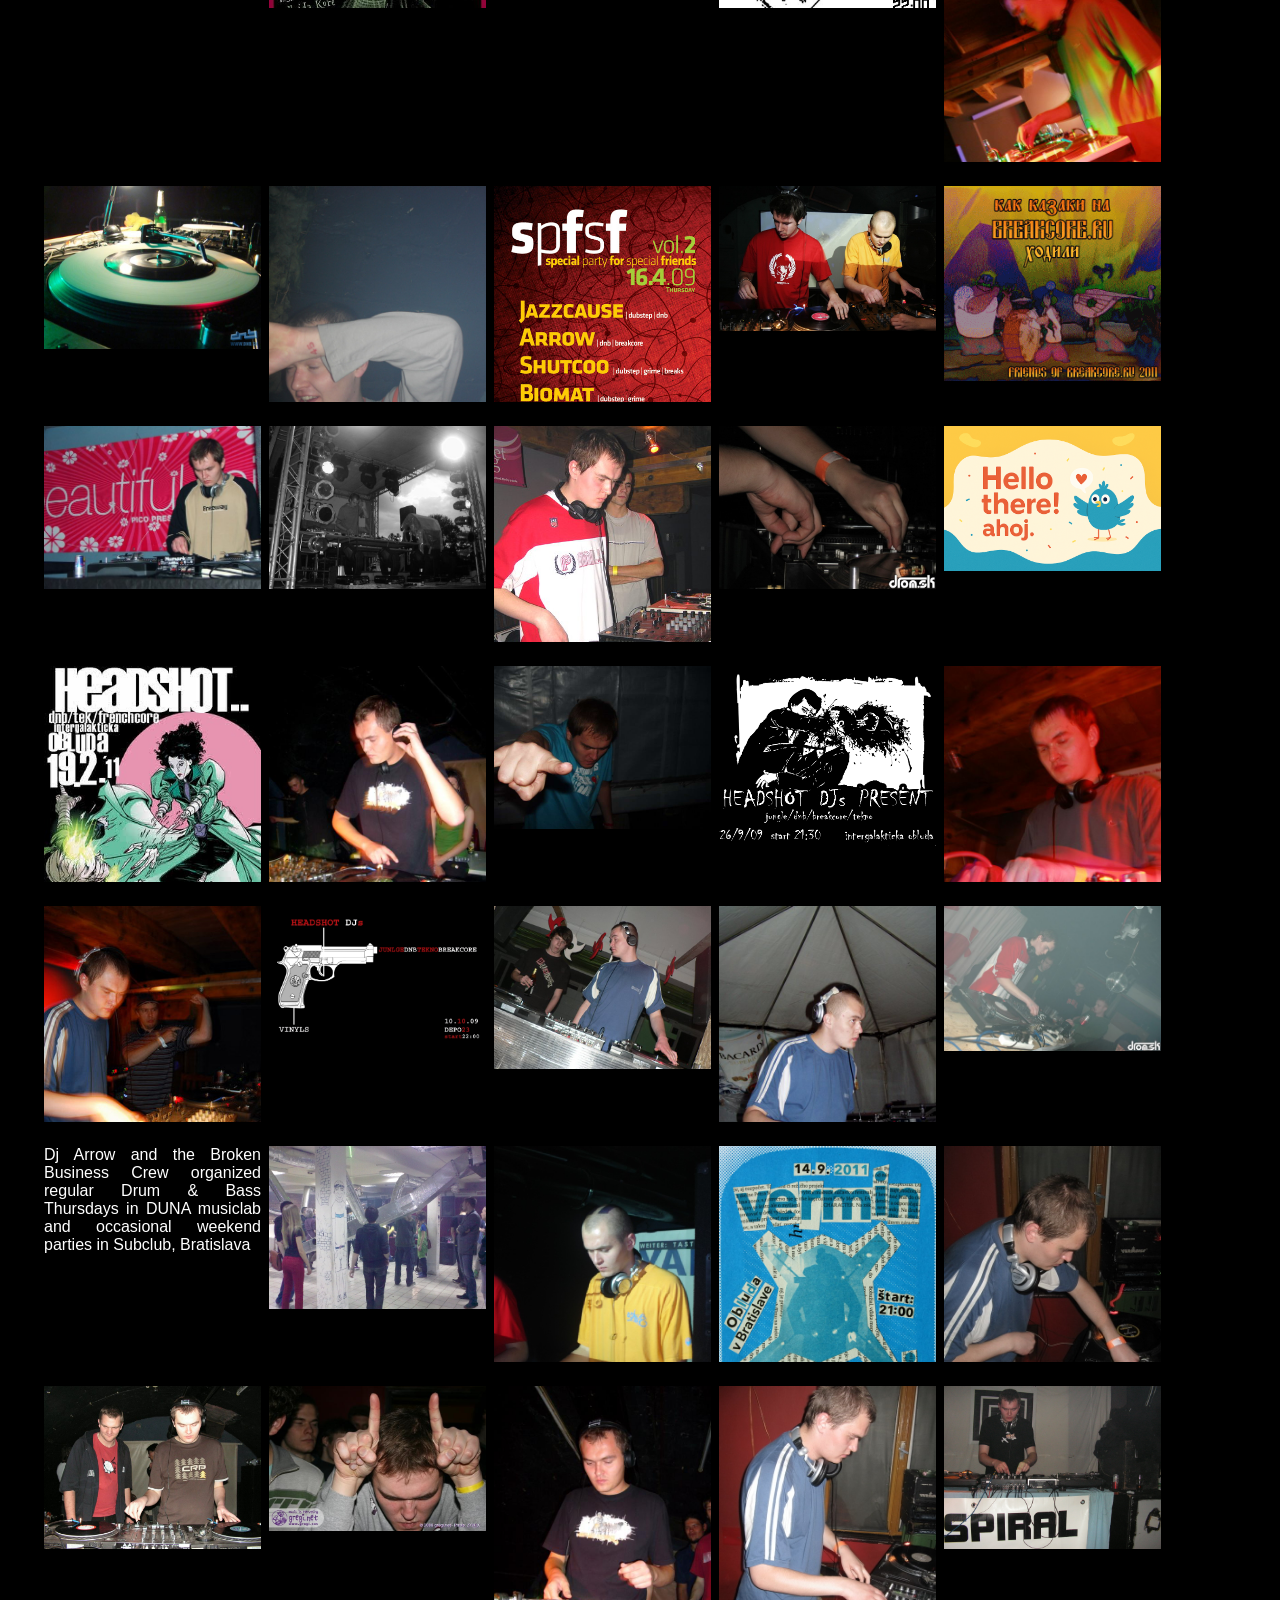
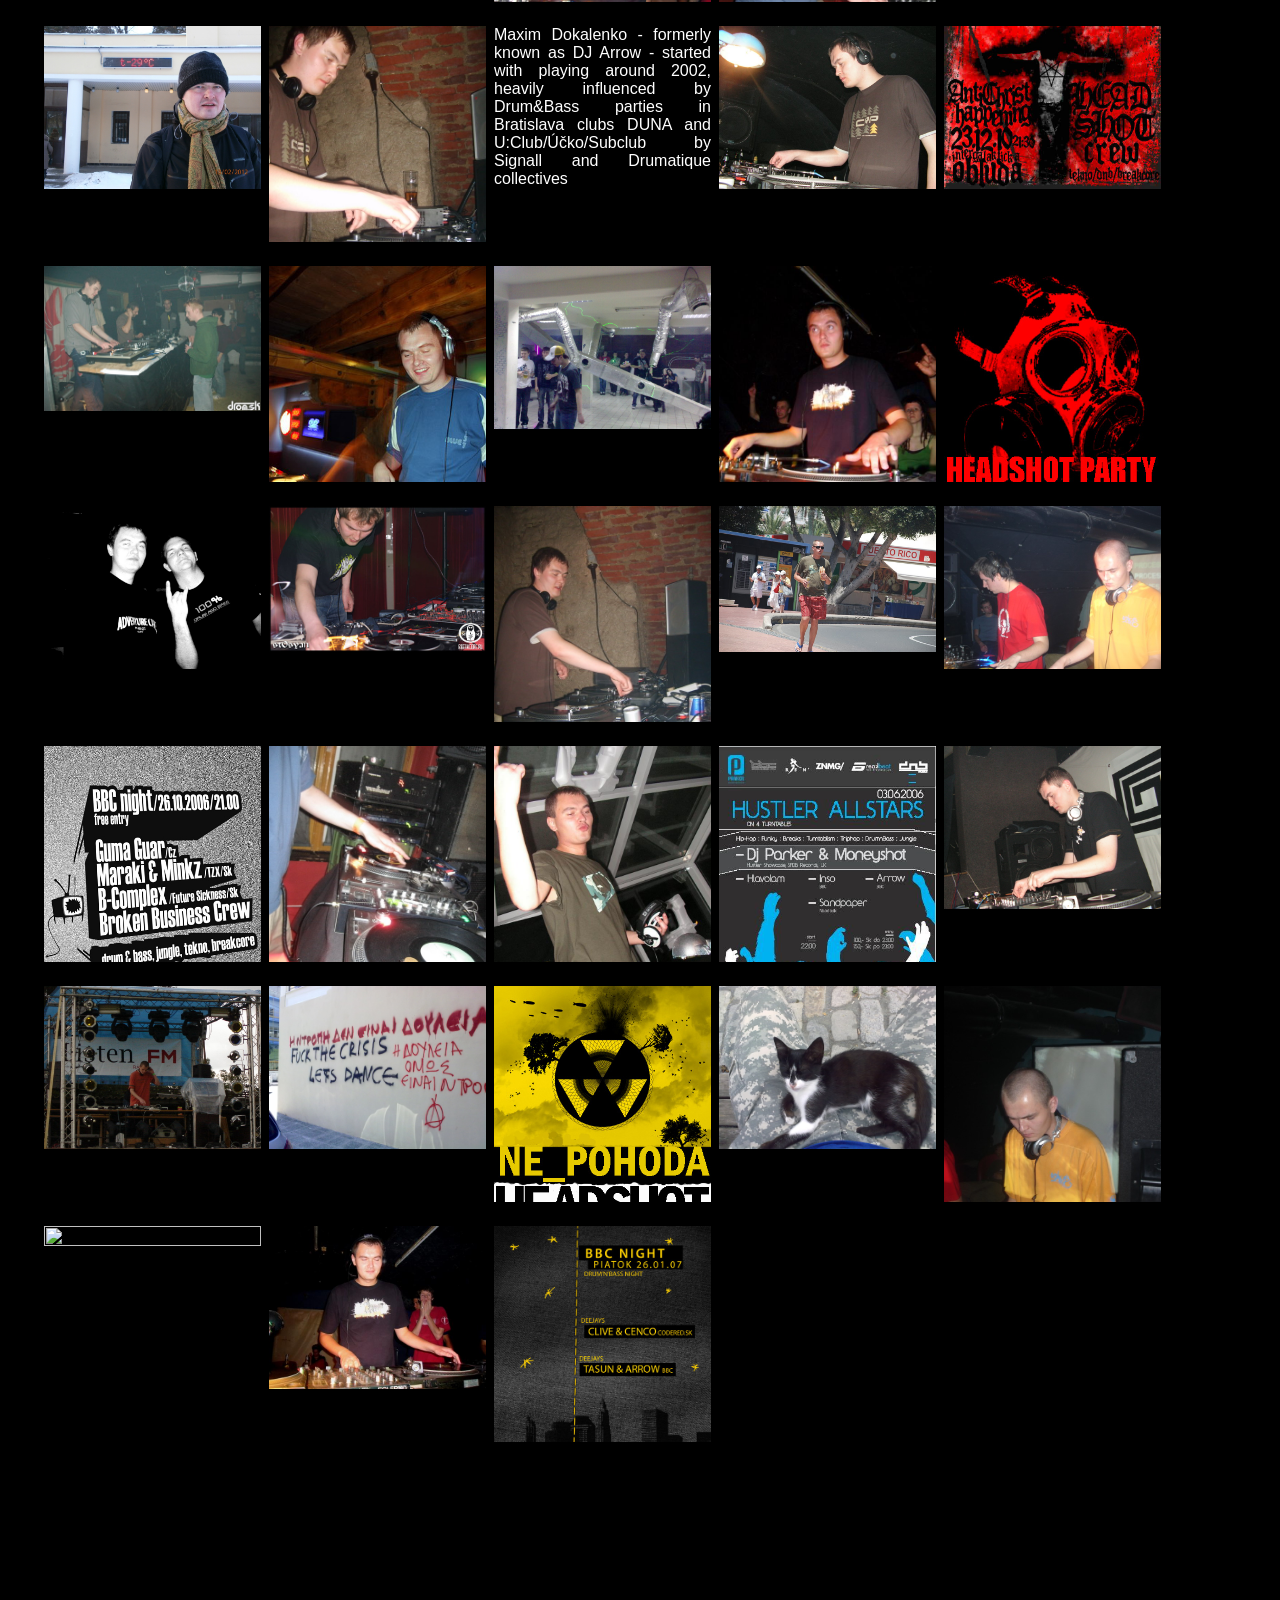
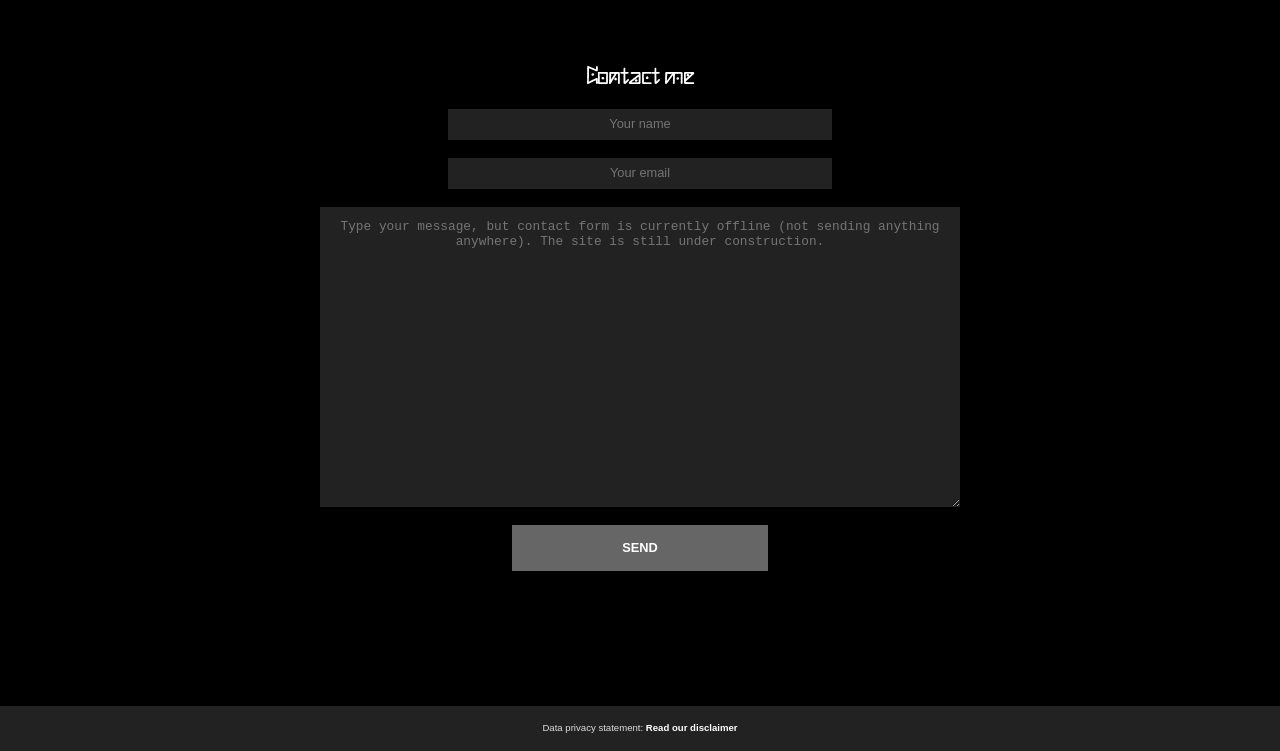
==== commit 018afd43: "mobile opti v2" ====
--- a/index.html
+++ b/index.html
@@ -2,6 +2,7 @@
 <html lang="en">
 <head>
     <meta charset="UTF-8">
+    <meta name="viewport" content="width=device-width, initial-scale=1.0">
     <title>DJ Maxim Dokalenko</title>
   <link rel="icon" type="image/png" sizes="512x512" href="static/vinyl.png">
   <link rel="apple-touch-icon" sizes="180x180" href="static/vinyl.png">
@@ -28,10 +29,10 @@
     <b>Next show:</b>
     <br><br>
     
-    <center><img src="static/images/recykl-24_4.webp" style="width: 300px; height: auto;"><br>
+    <center><img src="static/images/recykl-24_4.webp" class="intro-flyer"><br>
     Recykl, Praha (tekno)<br>
     ---<br>
-    <img src="static/images/rpm.jpg" style="width: 300px; height: auto;"><br>
+    <img src="static/images/rpm.jpg" class="intro-flyer"><br>
     30.4. - 3.5. Piestany area, Slovakia (hardcore, speedcore)<br>
     </center>
 	</p><br>
@@ -43,18 +44,18 @@
     <h1><center>Music</center></h1>
     <p><b>Some picks from my <a target='blank' href="https://www.mixcloud.com/MaximDokalenko/">MixCloud</a>:</b></p>
 	<br>
-	<iframe width="100%" height="100" src="https://player-widget.mixcloud.com/widget/iframe/?hide_cover=1&mini=1&feed=%2FMaximDokalenko%2F%25D0%25BA%25D0%25BE%25D0%25BD%25D1%258C%25D1%258F%25D1%2587%25D0%25BA%25D0%25B0-%25D0%25BD%25D0%25B5%25D0%25BC%25D0%25BD%25D0%25BE%25D0%25B6%25D0%25BA%25D0%25BE-%25D0%25B8-%25D0%25B4%25D0%25B2%25D0%25B0-%25D0%25BA%25D0%25BE%25D1%2581%25D1%258F%25D1%2587%25D0%25BA%25D0%25B0%2F" frameborder="0" allow="encrypted-media; fullscreen; autoplay; idle-detection; speaker-selection; web-share;" ></iframe>
+	<iframe width="100%" height="120" src="https://player-widget.mixcloud.com/widget/iframe/?hide_cover=1&feed=%2FMaximDokalenko%2F%25D0%25BA%25D0%25BE%25D0%25BD%25D1%258C%25D1%258F%25D1%2587%25D0%25BA%25D0%25B0-%25D0%25BD%25D0%25B5%25D0%25BC%25D0%25BD%25D0%25BE%25D0%25B6%25D0%25BA%25D0%25BE-%25D0%25B8-%25D0%25B4%25D0%25B2%25D0%25B0-%25D0%25BA%25D0%25BE%25D1%2581%25D1%258F%25D1%2587%25D0%25BA%25D0%25B0%2F" frameborder="0" allow="encrypted-media; fullscreen; autoplay; idle-detection; speaker-selection; web-share;" ></iframe>
 	<p>Drum-Tek</p><br>
-	<iframe width="100%" height="100" src="https://player-widget.mixcloud.com/widget/iframe/?hide_cover=1&mini=1&light=1&feed=%2FMaximDokalenko%2Flikvid_dnb%2F" frameborder="0" allow="encrypted-media; fullscreen; autoplay; idle-detection; speaker-selection; web-share;" ></iframe>
-	<p>Drum-Breakcore</p><br>
-	<iframe width="100%" height="100" src="https://player-widget.mixcloud.com/widget/iframe/?hide_cover=1&mini=1&feed=%2FMaximDokalenko%2Fno-compromise%2F" frameborder="0" allow="encrypted-media; fullscreen; autoplay; idle-detection; speaker-selection; web-share;" ></iframe>
+  <iframe width="100%" height="120" src="https://player-widget.mixcloud.com/widget/iframe/?hide_cover=1&light=1&feed=%2FMaximDokalenko%2Flikvid_dnb%2F" frameborder="0" allow="encrypted-media; fullscreen; autoplay; idle-detection; speaker-selection; web-share;" ></iframe>	
+  <p>Drum-Breakcore</p><br>
+	<iframe width="100%" height="120" src="https://player-widget.mixcloud.com/widget/iframe/?hide_cover=1&feed=%2FMaximDokalenko%2Fno-compromise%2F" frameborder="0" allow="encrypted-media; fullscreen; autoplay; idle-detection; speaker-selection; web-share;" ></iframe>
 	<p>Breakcore set for <a target='blank' href="">No Compromise</a> online breakcore festival from Austrian Mountains. <i>Thanx to Ingo, I will search and update the link.</i></p><br>
 
 	<p>I am also a Radio23 supporter, we had a couple of streams back in 2009 with HEADSHOT crew. Radio23cz is on Mixcloud:</p>
 	<br>
-	<iframe width="100%" height="100" src="https://player-widget.mixcloud.com/widget/iframe/?hide_cover=1&mini=1&light=1&feed=%2Fradio23cz%2Fpirate-free-tekno-stream-from-prague-20251113-190201%2F" frameborder="0" allow="encrypted-media; fullscreen; autoplay; idle-detection; speaker-selection; web-share;" ></iframe>
+	<iframe width="100%" height="120" src="https://player-widget.mixcloud.com/widget/iframe/?hide_cover=1&light=1&feed=%2Fradio23cz%2Fpirate-free-tekno-stream-from-prague-20251113-190201%2F" frameborder="0" allow="encrypted-media; fullscreen; autoplay; idle-detection; speaker-selection; web-share;" ></iframe>
 	<p>The last Pirate Stream on Radio23cz (tek)</p><br>
-	<iframe width="100%" height="100" src="https://player-widget.mixcloud.com/widget/iframe/?hide_cover=1&mini=1&feed=%2Fradio23cz%2Fwednesday-gafakor-with-maxim-dokalenko-20241106-210221%2F" frameborder="0" allow="encrypted-media; fullscreen; autoplay; idle-detection; speaker-selection; web-share;" ></iframe>
+	<iframe width="100%" height="120" src="https://player-widget.mixcloud.com/widget/iframe/?hide_cover=1&feed=%2Fradio23cz%2Fwednesday-gafakor-with-maxim-dokalenko-20241106-210221%2F" frameborder="0" allow="encrypted-media; fullscreen; autoplay; idle-detection; speaker-selection; web-share;" ></iframe>
 	<p>Live stream to FUGA, Bratislava (rest in memories).</p><br>
 
 	<p><b><center>Check my <a target='blank' href="https://soundcloud.com/maxim-dokalenko">SoundCloud</a>:</center></b></p><br>
--- a/style.css
+++ b/style.css
@@ -62,7 +62,7 @@
 
 ul.topnav {
   margin: auto;
-  with: 100%;
+  width: 100%;
   background-color: #333;
   padding: 1em;
   padding-left: 0px;
@@ -119,9 +119,20 @@
   padding: 20px;
 }
 
-#intro img {
-  max-width: 300px;
+#intro p {
+  font-size: 1rem;
+  line-height: 1.6;
+}
+
+#intro h2 {
+  font-size: 1.8em;
+}
+
+.intro-flyer {
+  width: 300px;
   height: auto;
+  display: block;
+  margin: 0 auto;
 }
 
 /* ---- music section ---- */
@@ -415,17 +426,16 @@
 @media screen and (max-width: 768px) {
   /* Intro section mobile */
   #intro h2 {
-    font-size: 1.8em;
+    font-size: 2.4em;
   }
 
   #intro p {
-    font-size: 1.1rem;
-    line-height: 1.7;
-  }
-
-  #intro img {
-    max-width: 100%;
-    width: 100%;
+    font-size: 1.5rem;
+    line-height: 2.0;
+  }
+
+  .intro-flyer {
+    width: 80%;
     height: auto;
   }
 
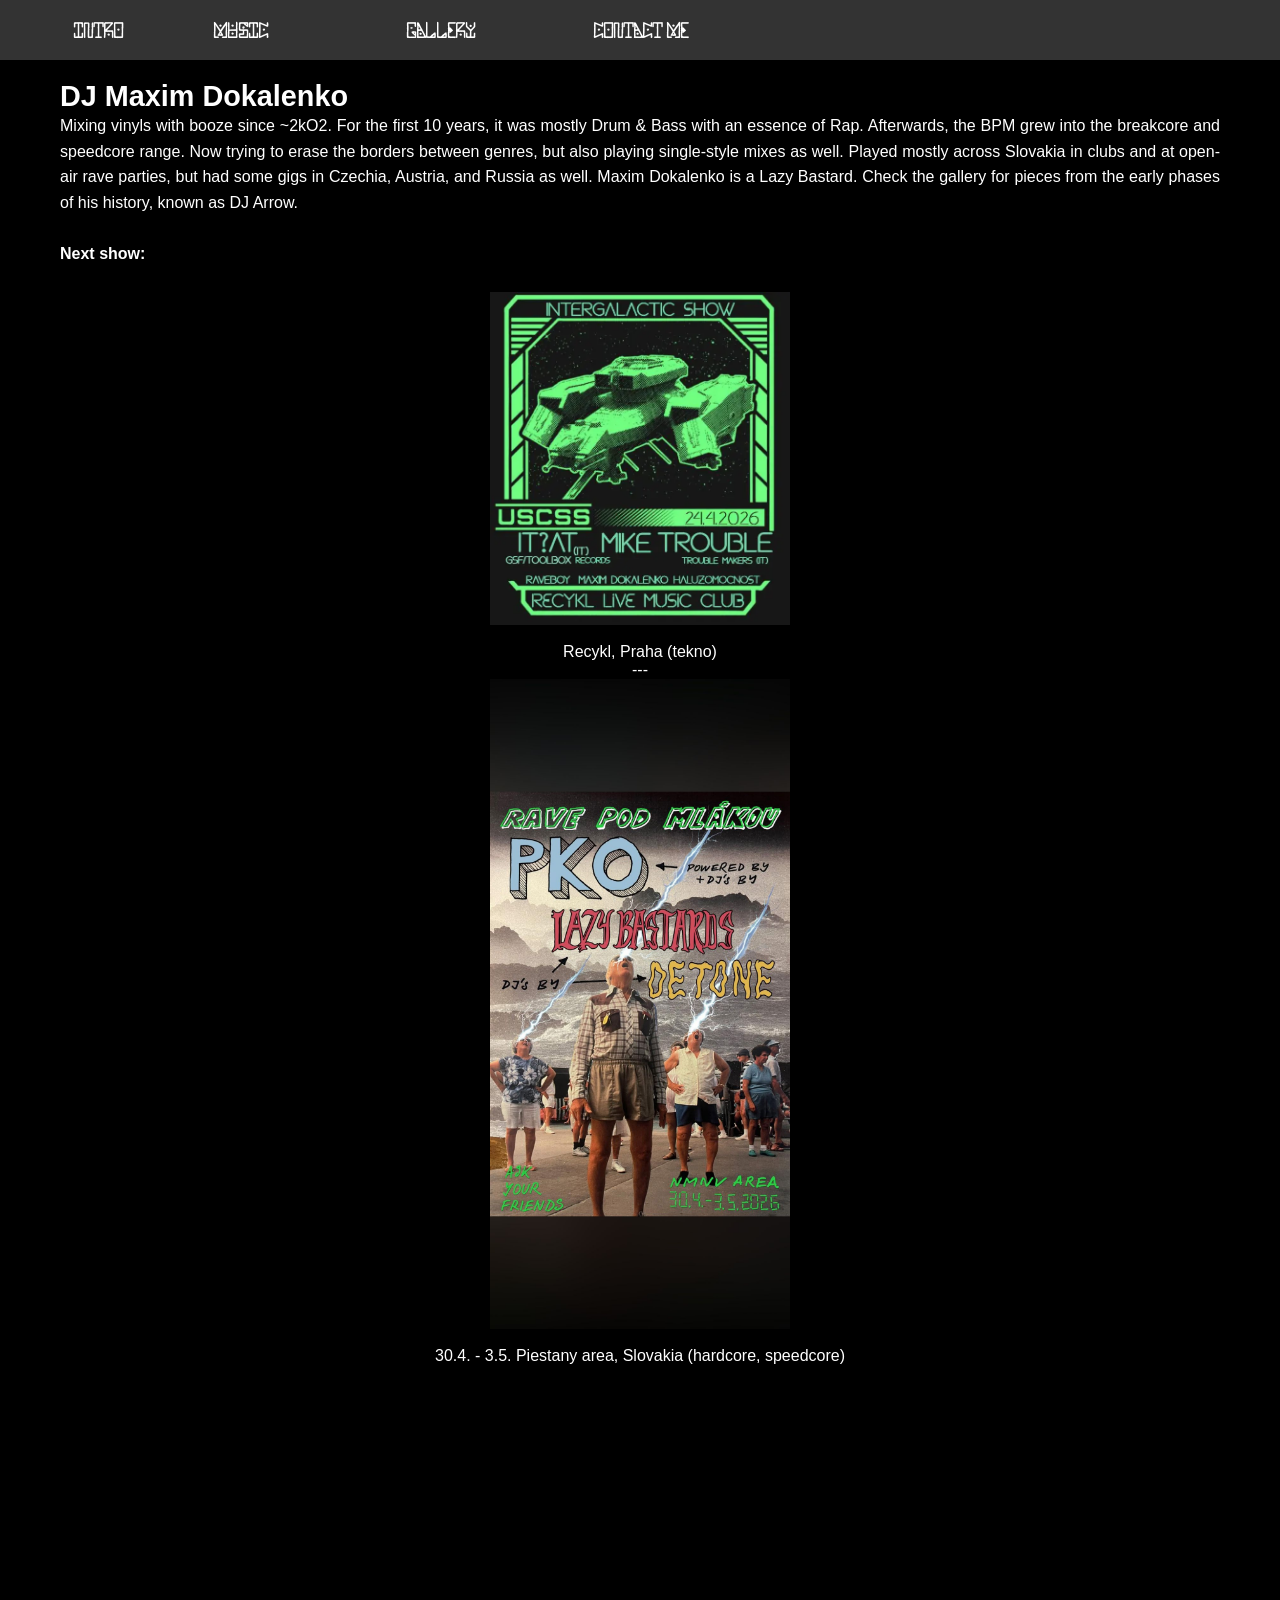
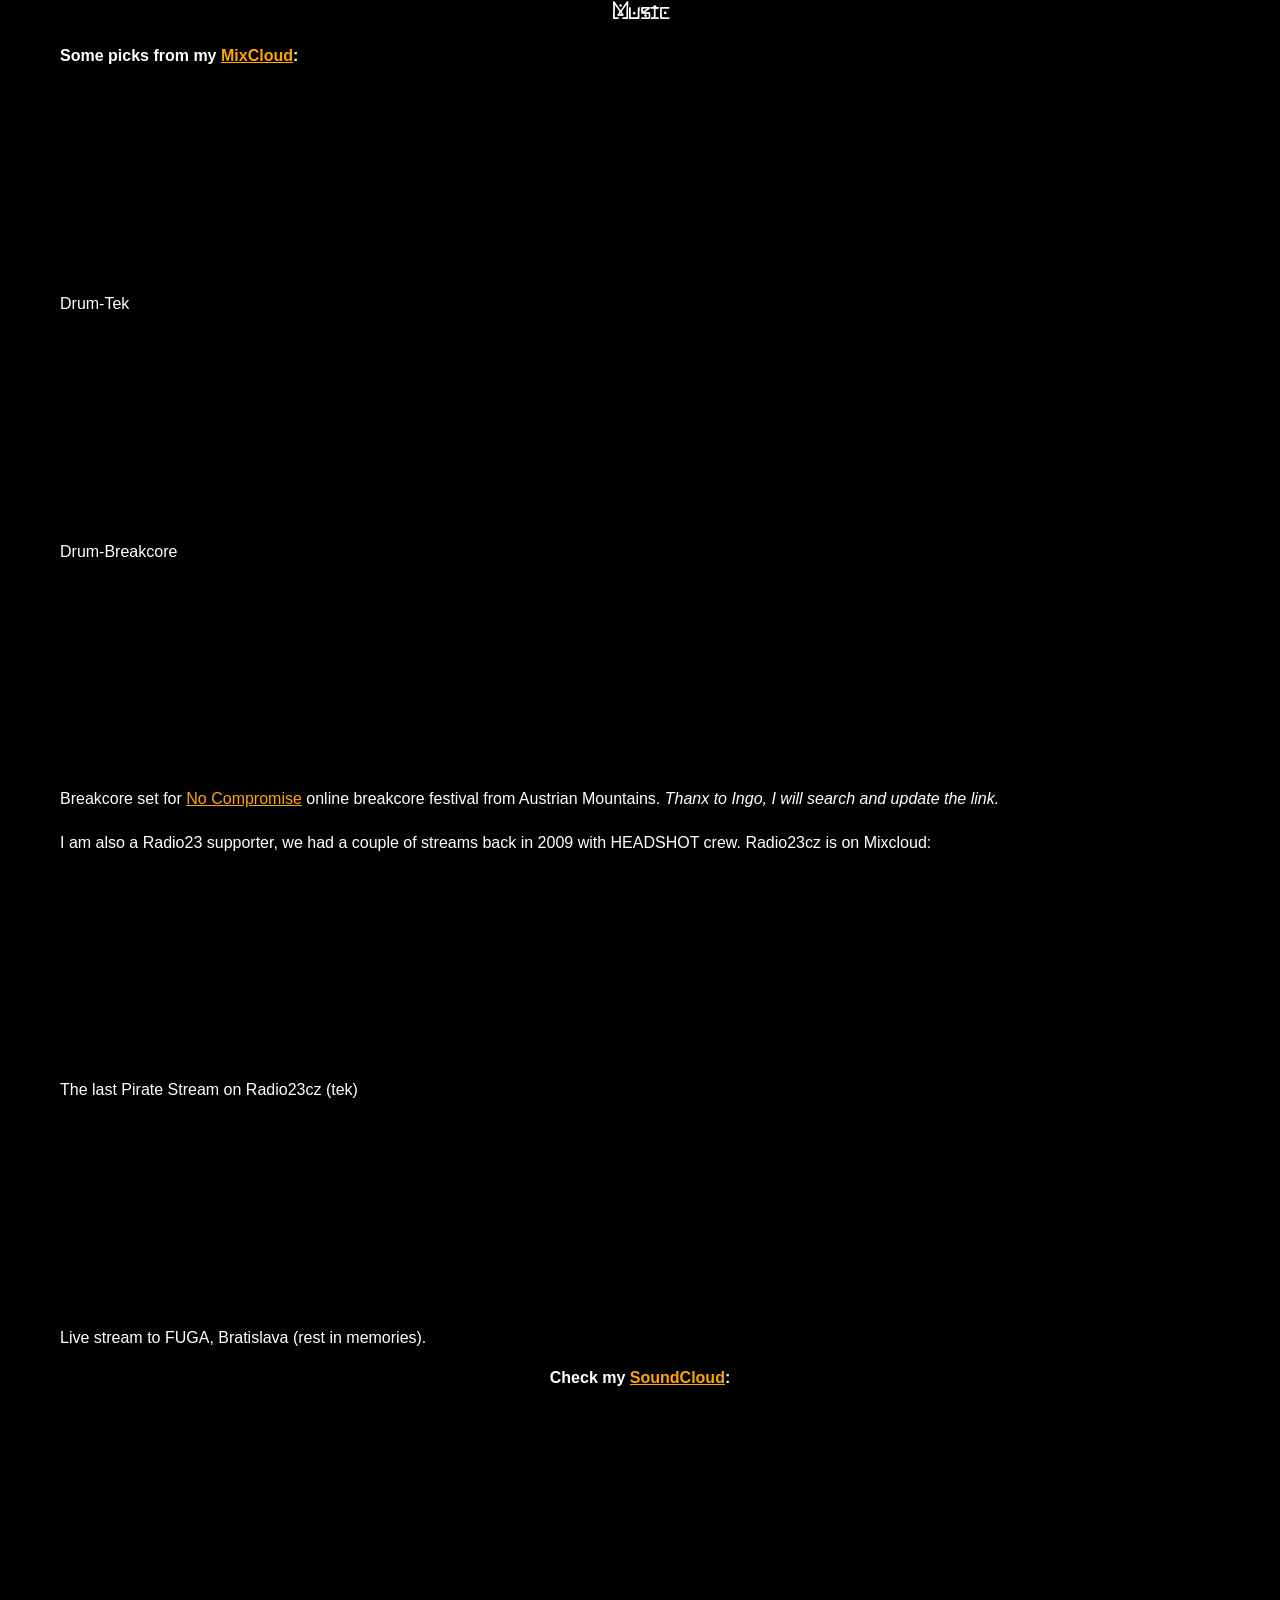
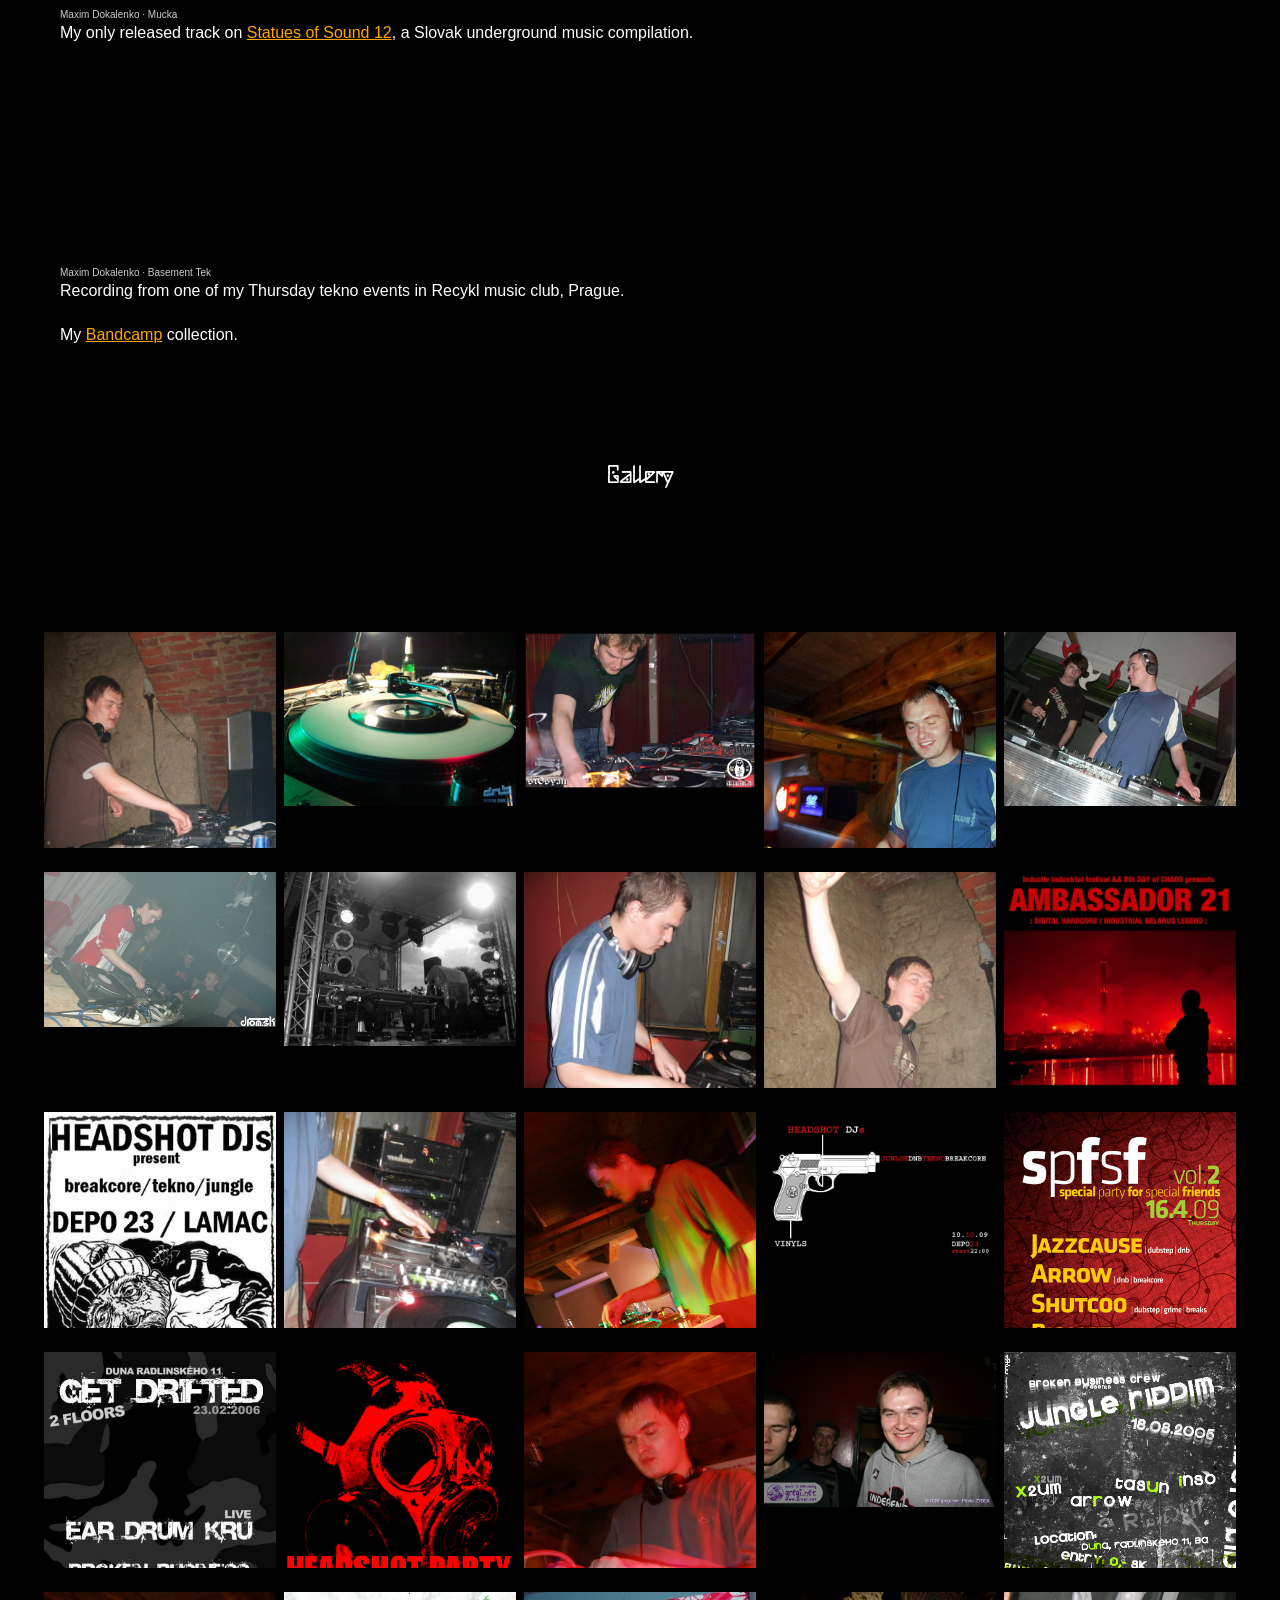
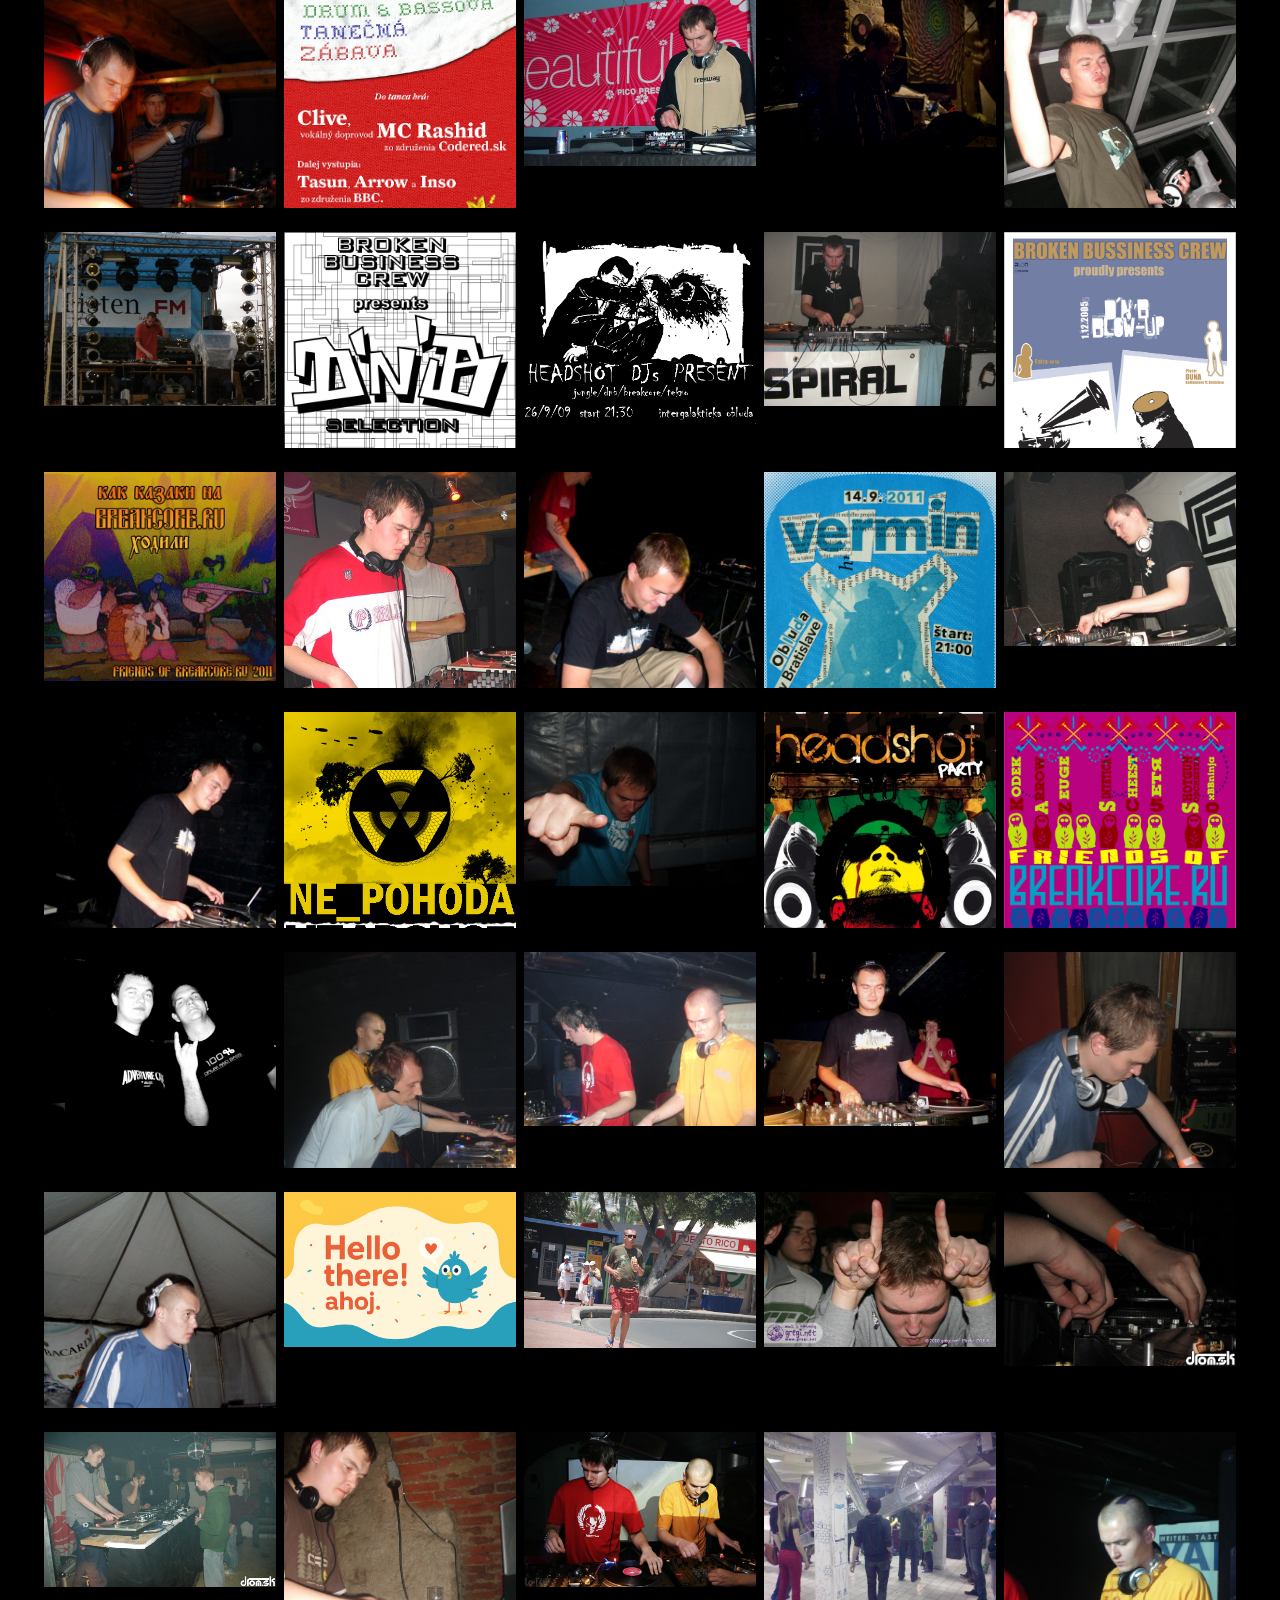
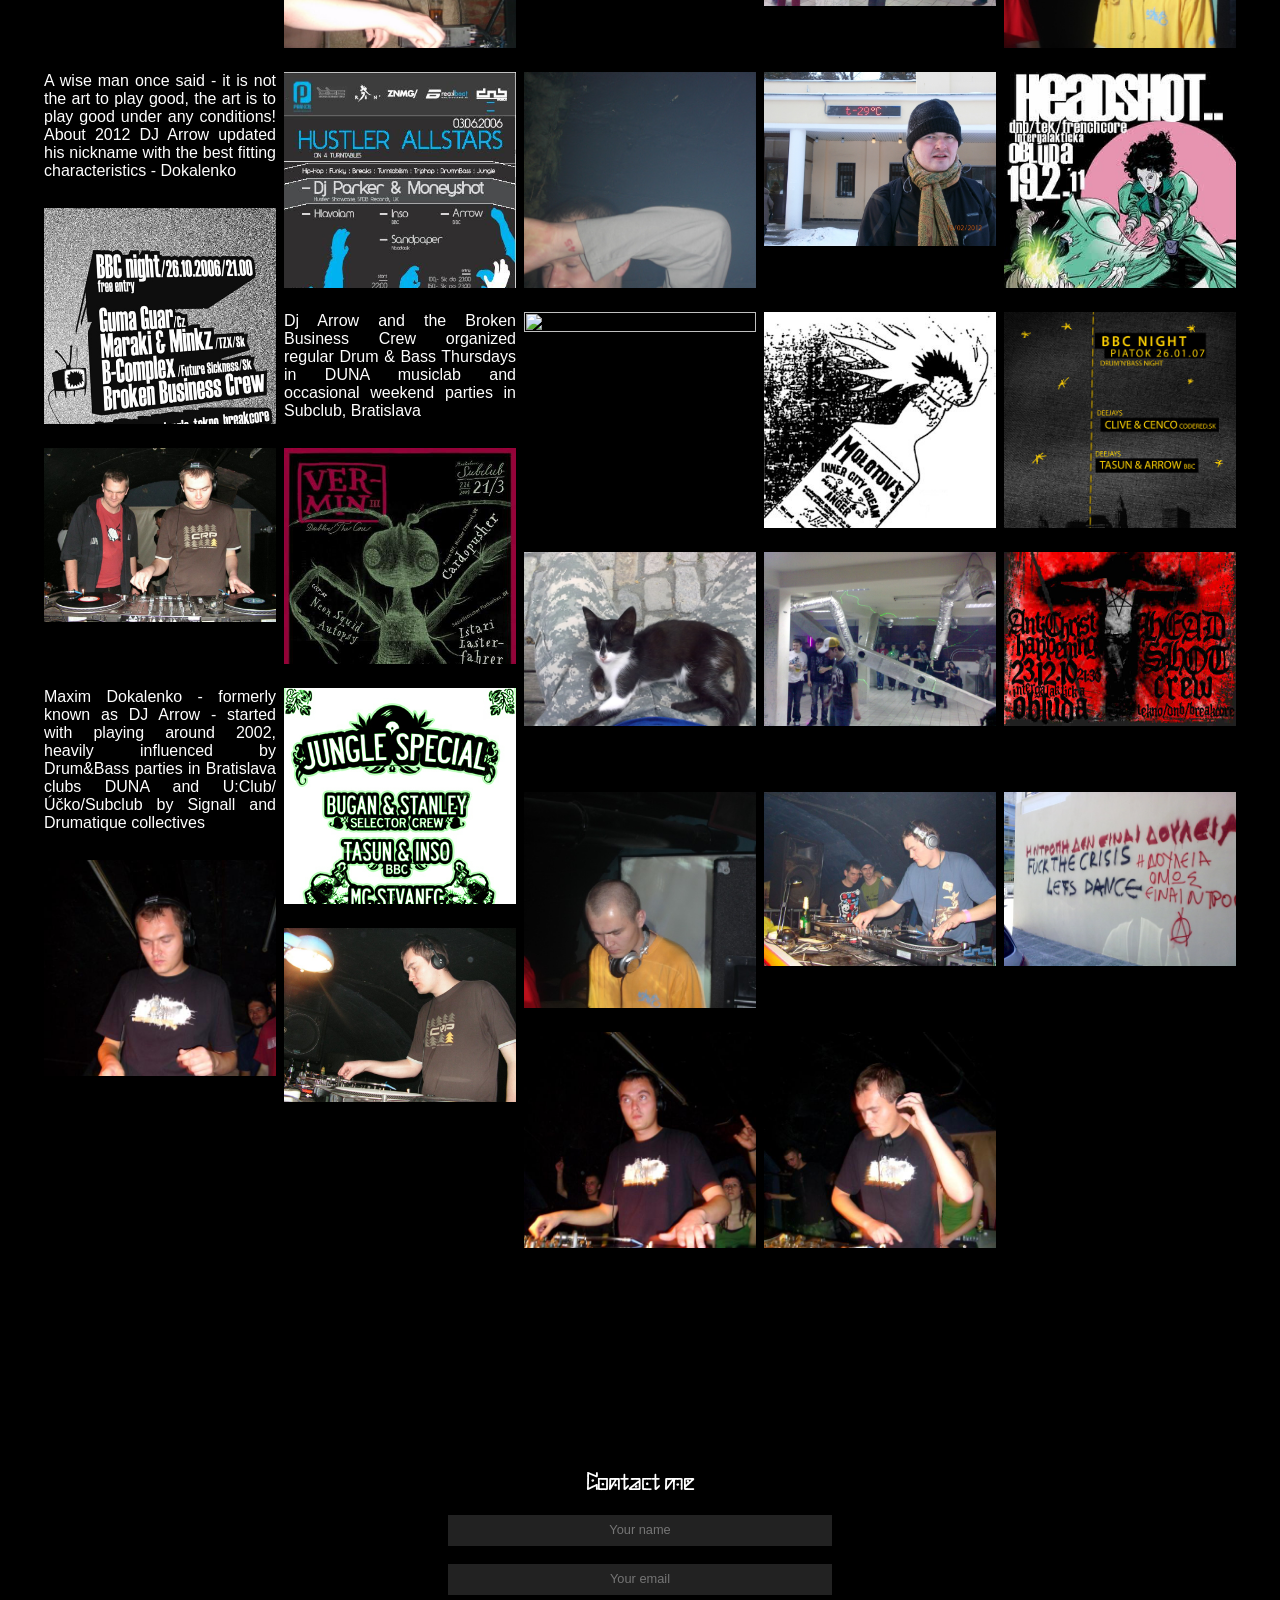
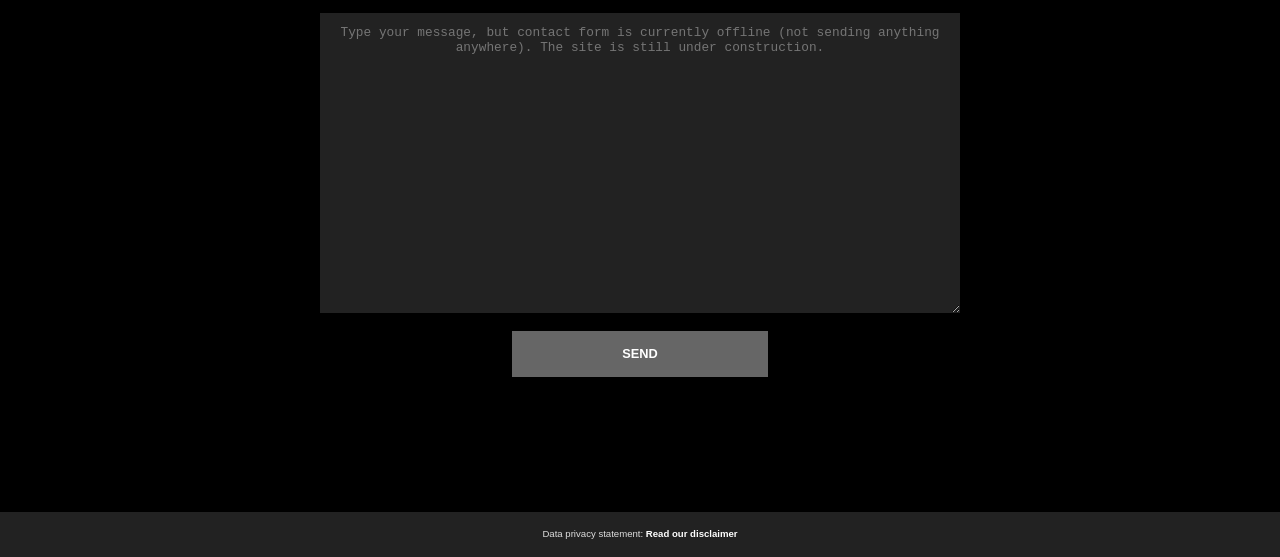
==== commit 91c2922d: "mobile gallery" ====
--- a/index.html
+++ b/index.html
@@ -168,7 +168,8 @@
 
       $(gallery).masonry({
         itemSelector: '.grid-item',
-        columnWidth: 225,
+        columnWidth: '.grid-item',
+        percentPosition: true,
         horizontalOrder: true,
         gutter: 0
       });
--- a/style.css
+++ b/style.css
@@ -18,7 +18,7 @@
 img { width: 100%
 }
 
-hr {color:#666; with: 100%;max-width:1200px;opacity:0.5;}
+hr {color:#666; width: 100%;max-width:1200px;opacity:0.5;}
 
 h1{font-family: myFont;}
 
@@ -79,16 +79,16 @@
 
 ul.topnav li a {
   font-family: myFont;
-  font-size: 2rem;
-  color: white;
-  text-align: center;
-  line-height: 30px;
+  font-size: 1.3rem;
+  color: white;
+  text-align: center;
+  line-height: 25px;
   padding: 0px 0px;
   text-decoration: none;
   cursor: pointer;
 }
 ul.topnav li a:hover {
-  color: lightgray;font-size: 2.25rem;
+  color: lightgray;font-size: 1.25rem;
 }
 ul.topnav li a.active {
   color: orange !important;
@@ -100,14 +100,14 @@
   margin: 0;
   display: flex;
   text-align: center;
-  line-height: 30px;
+  line-height: 25px;
   padding: 20px 16px;
   text-decoration: none;
 }
 .content {
   background: #000;
   width: 100%;
-  padding-top: 100px; /* space so fixed navigation doesn't cover content */
+  padding-top: 60px; /* space so fixed navigation doesn't cover content */
 }
 
 
@@ -193,7 +193,7 @@
 .grid-item {
   padding: 4px;
   margin-top: 20px;
-  width: 225px;
+  width: 20%;
   height: auto;
   float: left;
   background: transparent;
@@ -424,14 +424,36 @@
 /* ---- mobile responsive ---- */
 
 @media screen and (max-width: 768px) {
-  /* Intro section mobile */
+  /* Navigation mobile */
+  ul.topnav {
+    padding: 0.5em;
+    padding-left: 0;
+    text-align: center;
+  }
+  ul.topnav li {
+    width: auto;
+    float: none;
+    display: inline-block;
+  }
+  ul.topnav li.first {
+    width: auto;
+    padding-left: 0.5rem;
+  }
+  ul.topnav li a {
+    font-size: 0.85rem;
+  }
+  ul.topnav li h2 {
+    font-size: 1em;
+  }
+
+  /* Intro section mobile - match music section style */
   #intro h2 {
-    font-size: 2.4em;
+    font-size: 1.2em;
   }
 
   #intro p {
-    font-size: 1.5rem;
-    line-height: 2.0;
+    font-size: 1.0rem;
+    line-height: 1.6;
   }
 
   .intro-flyer {
@@ -441,30 +463,23 @@
 
   /* Music section mobile */
   #music h2 {
-    font-size: 1.8em;
+    font-size: 1.6em;
   }
 
   #music p {
-    font-size: 1.1rem;
-    line-height: 1.7;
-  }
-
-  /* Navigation mobile */
-  ul.topnav li {
-    width: auto;
-  }
-
-  ul.topnav li a {
-    font-size: 1.2rem;
-    padding: 0 4px;
-  }
-
-  ul.topnav li a:hover {
-    font-size: 1.3rem;
-  }
-
-  ul.topnav li.first {
-    width: auto;
-    padding-left: 0.5rem;
-  }
-}
+    font-size: 1.0rem;
+    line-height: 1.6;
+  }
+
+  /* Gallery - 4 columns on mobile */
+  .grid-item {
+    width: 25%;
+    height: auto;
+    margin-top: 4px;
+    padding: 2px;
+  }
+
+  .grid-item--height3 {
+    height: auto;
+  }
+}
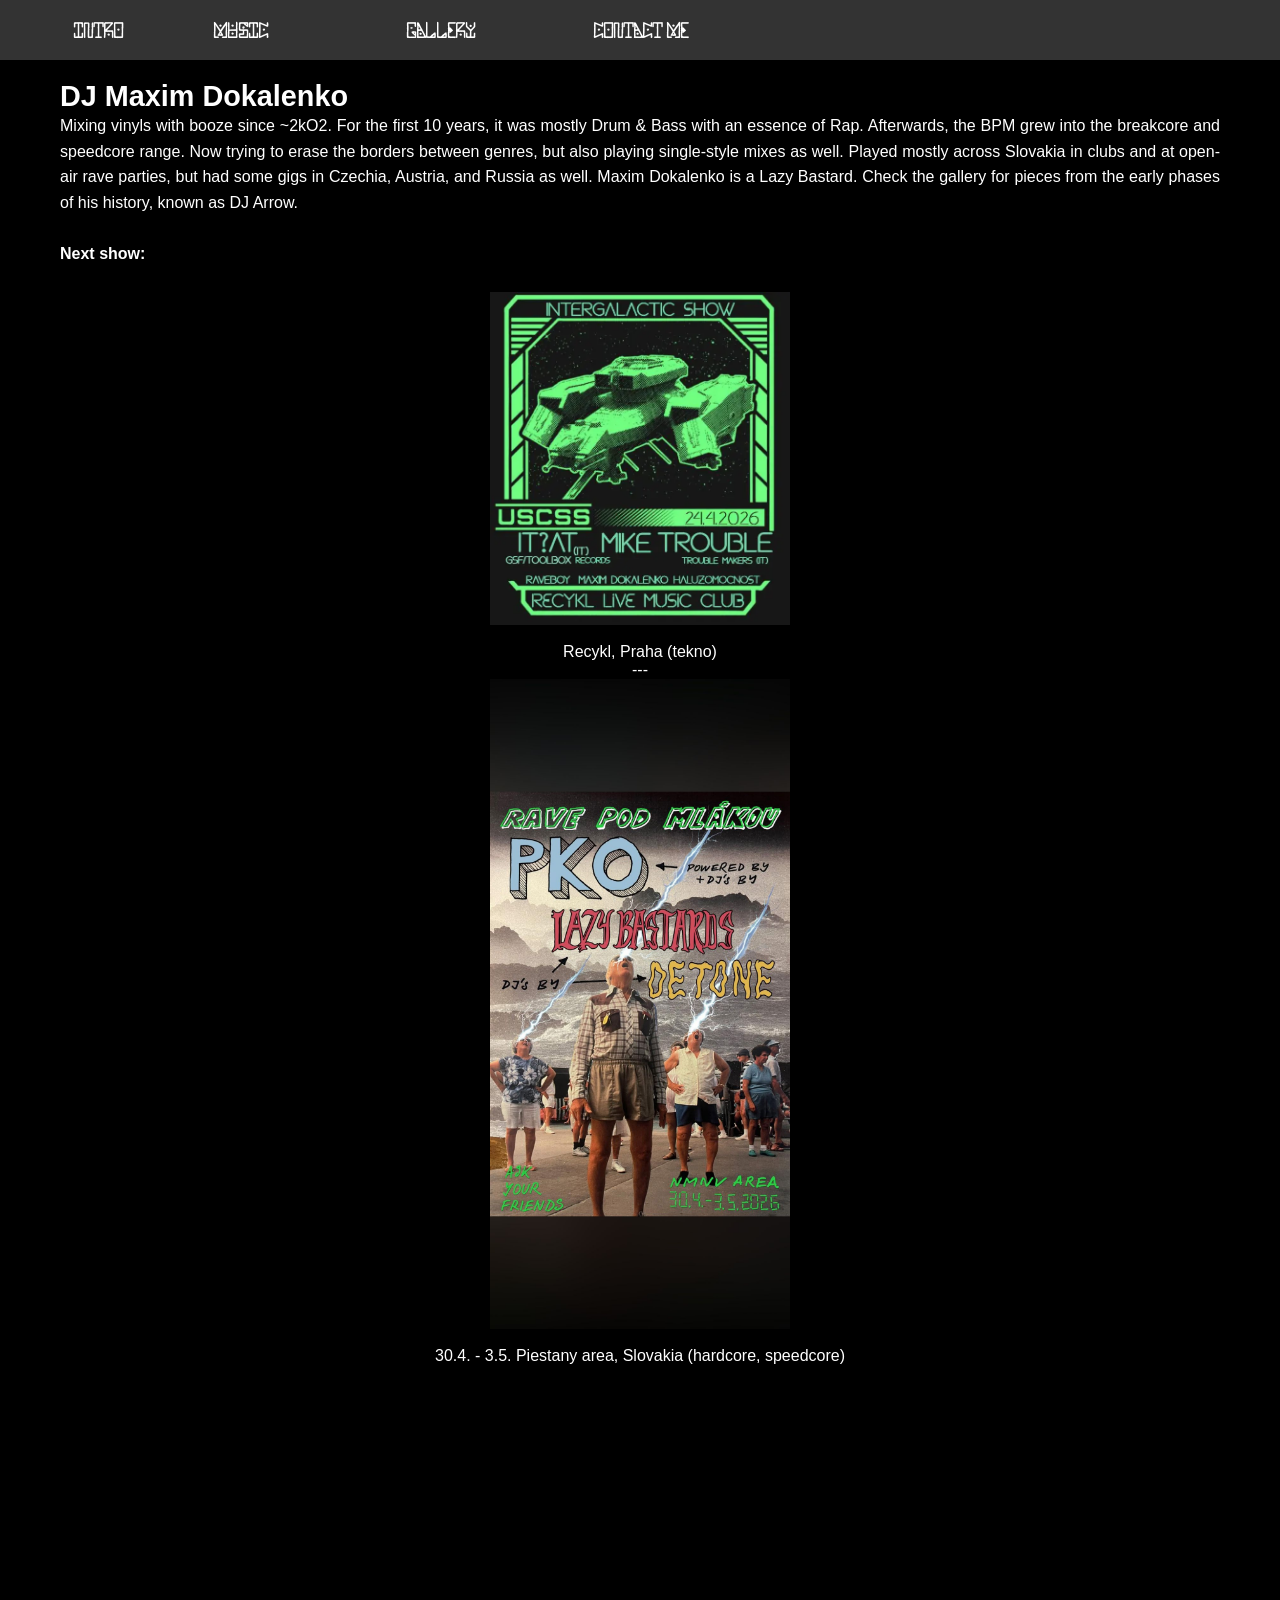
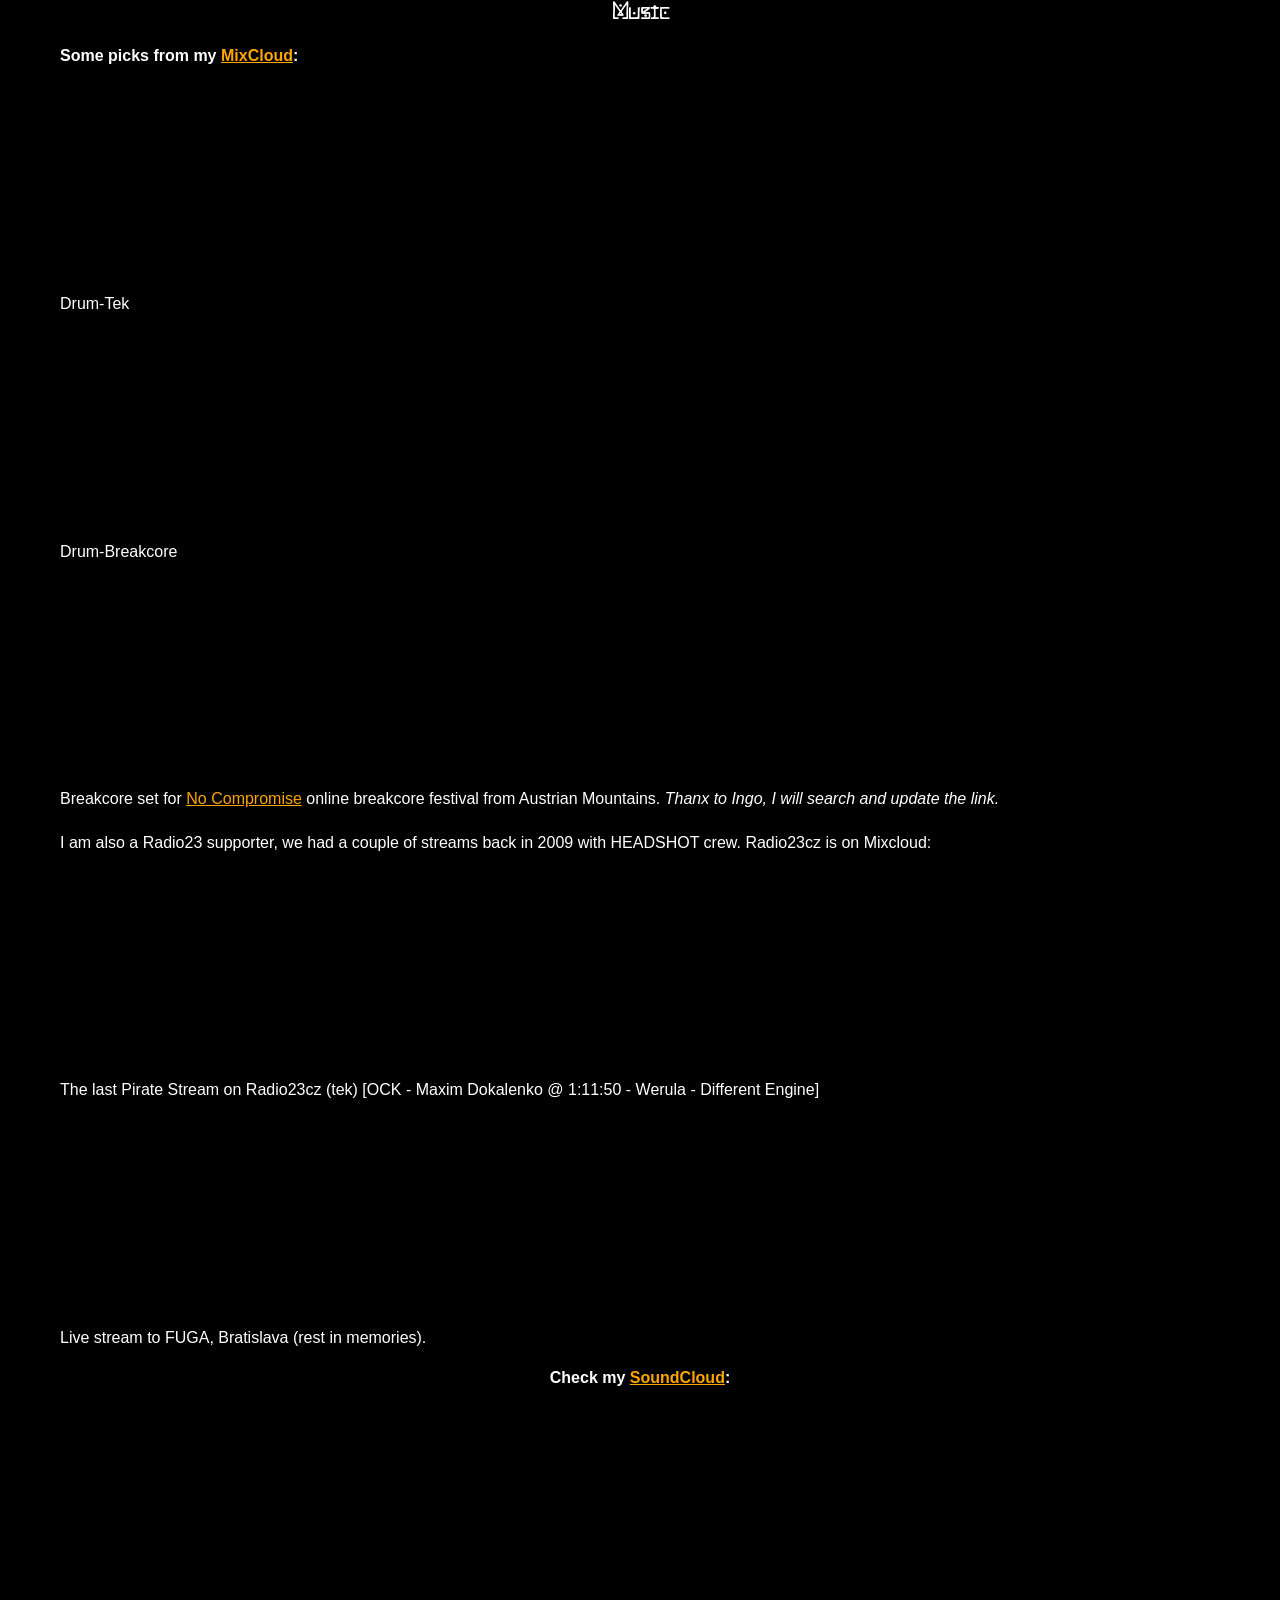
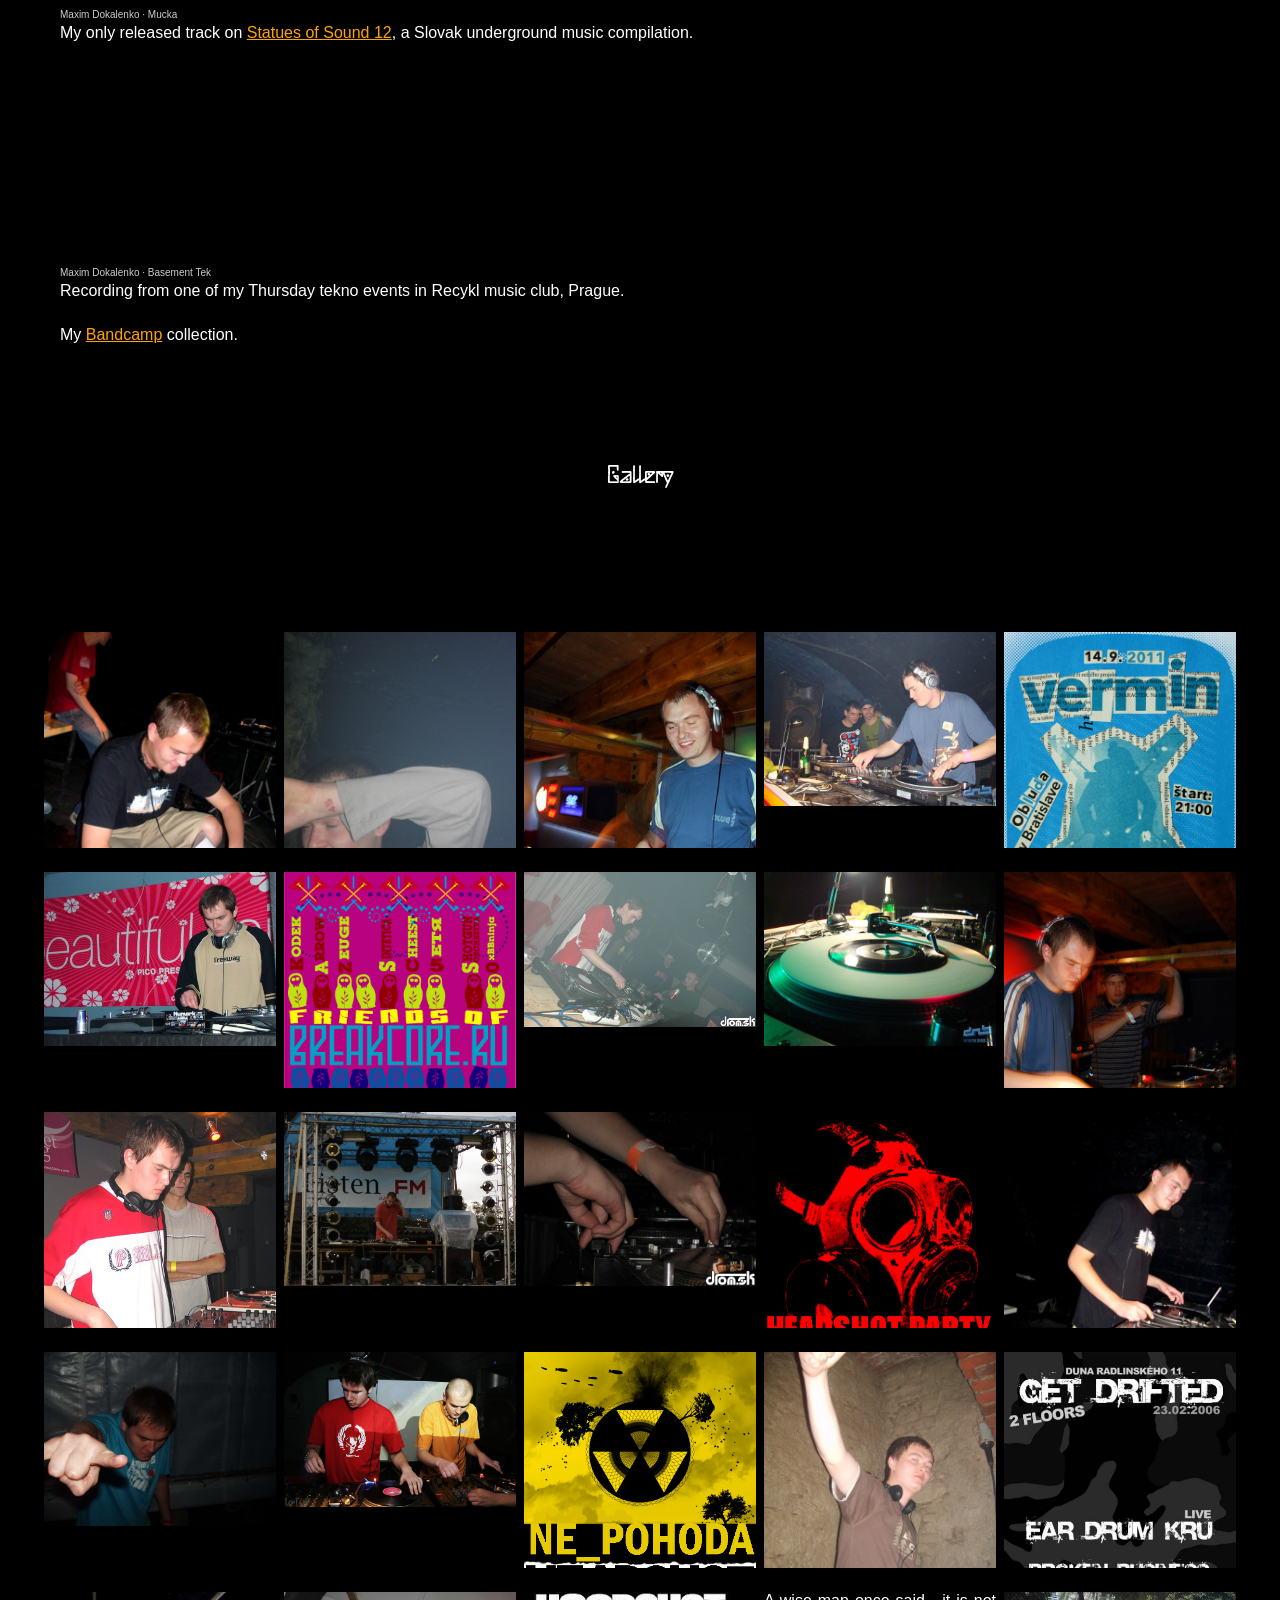
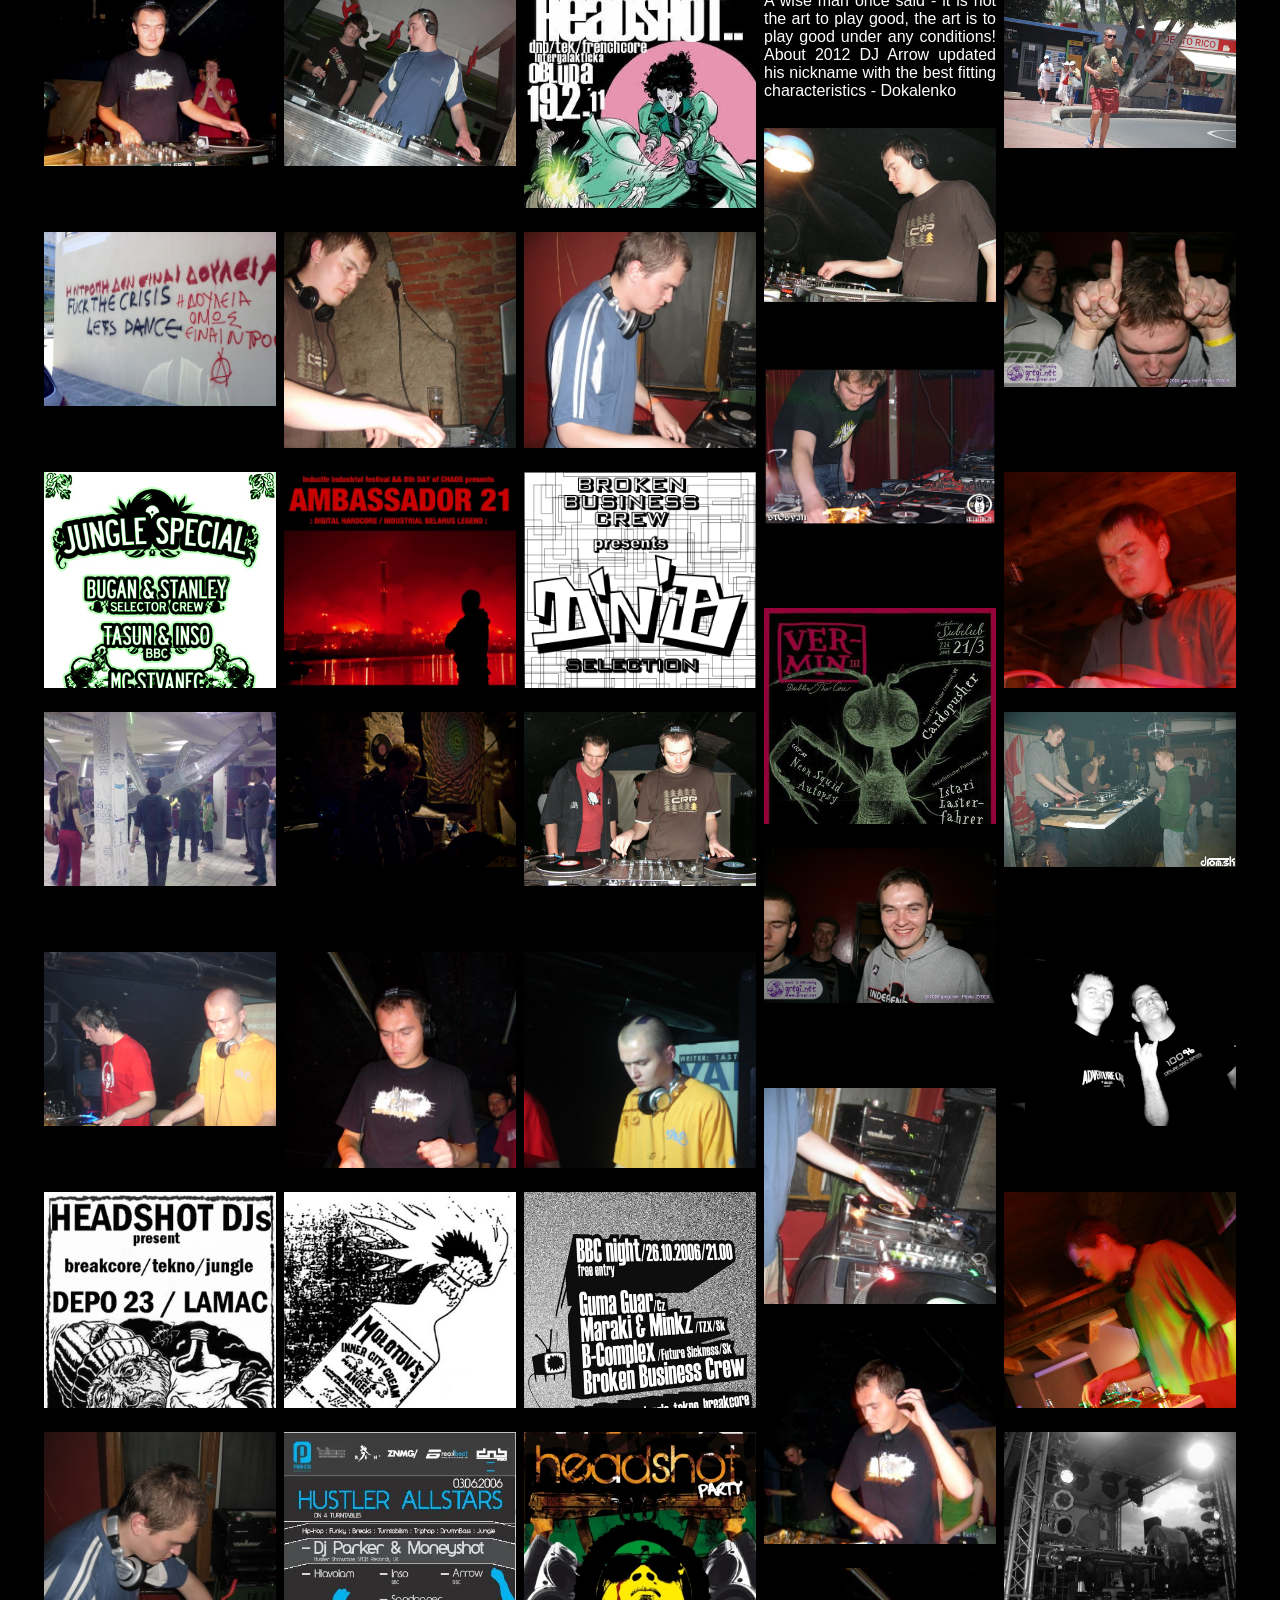
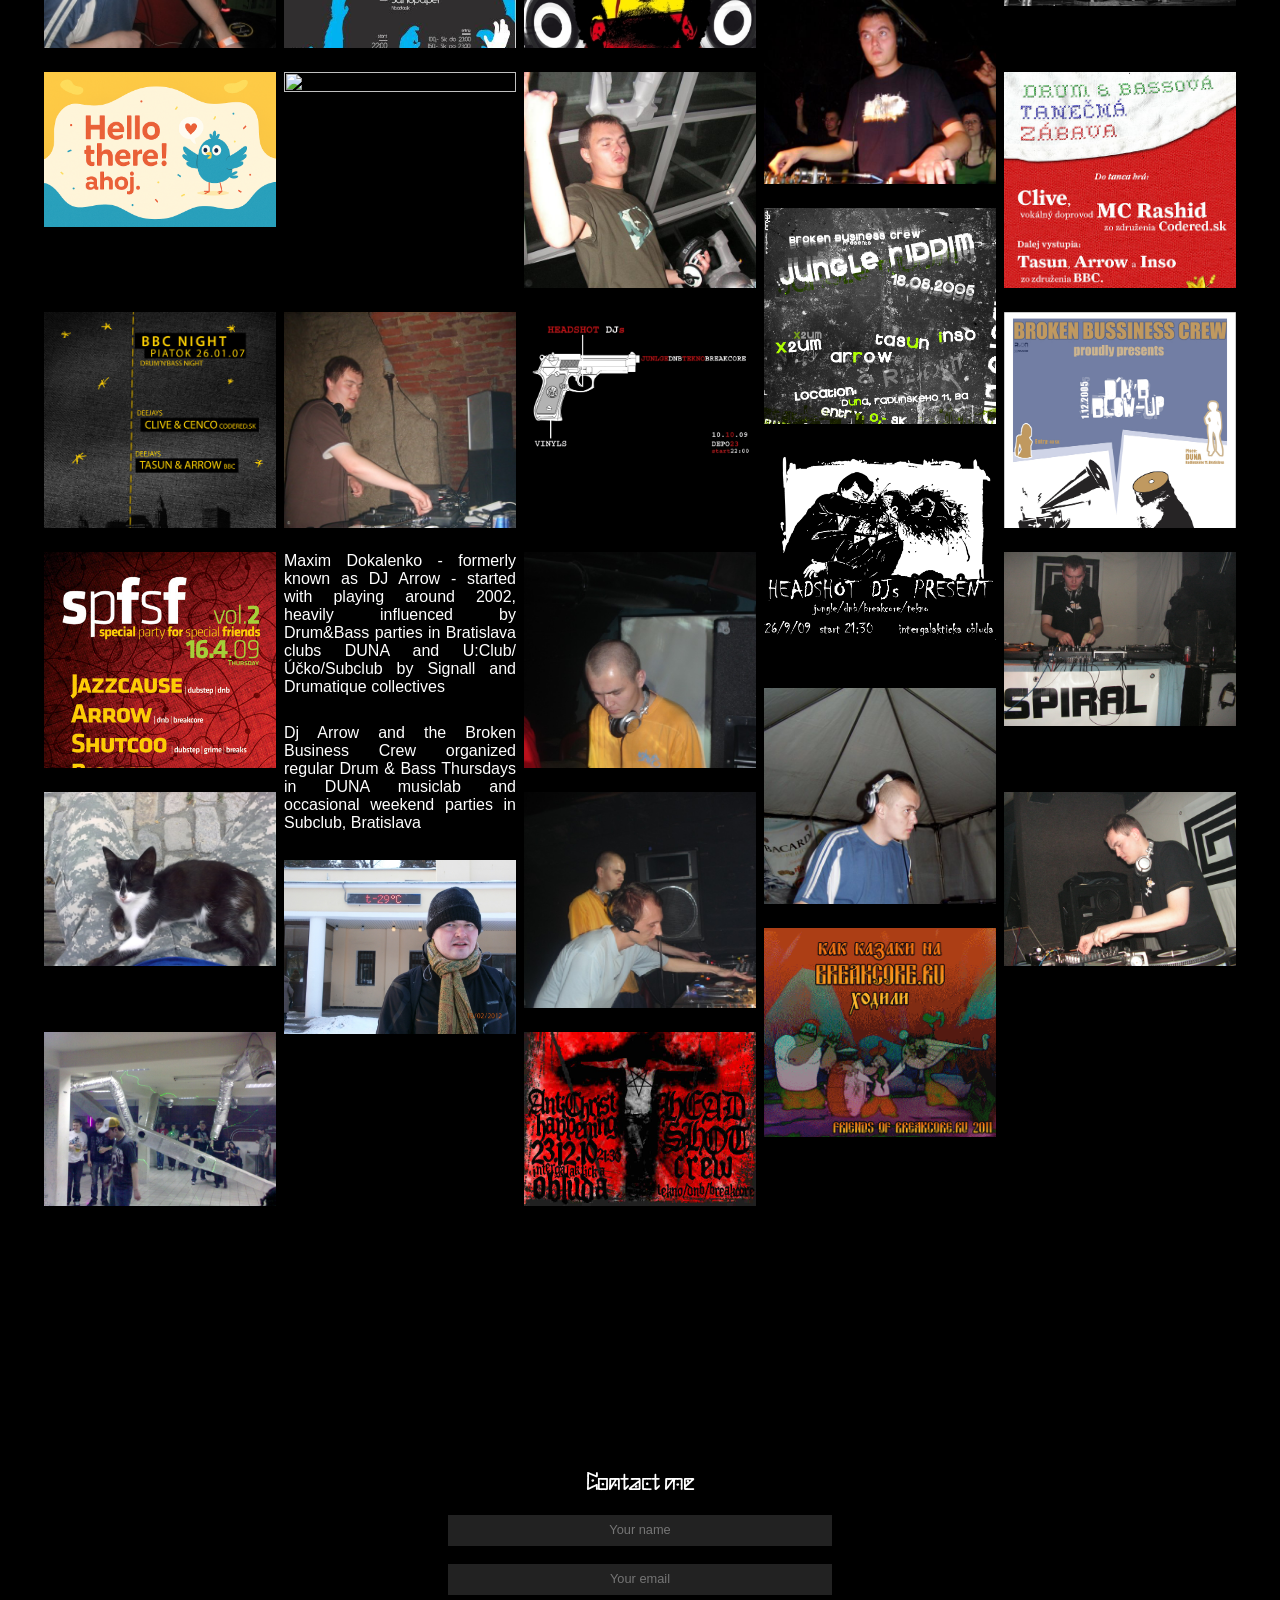
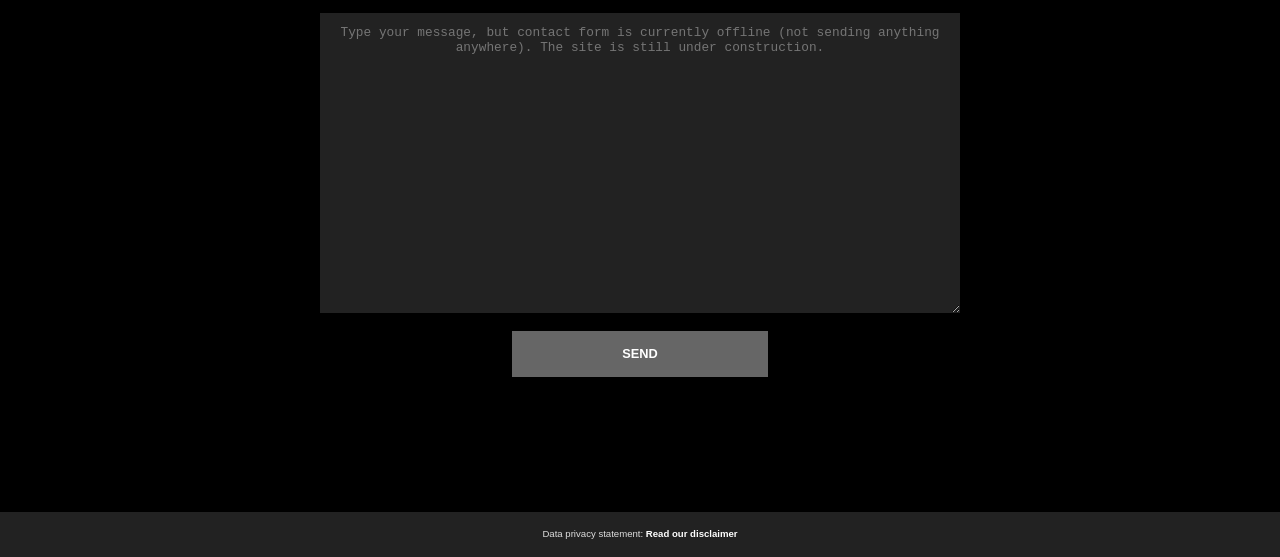
==== commit 582520d5: "transfer" ====
--- a/index.html
+++ b/index.html
@@ -54,7 +54,7 @@
 	<p>I am also a Radio23 supporter, we had a couple of streams back in 2009 with HEADSHOT crew. Radio23cz is on Mixcloud:</p>
 	<br>
 	<iframe width="100%" height="120" src="https://player-widget.mixcloud.com/widget/iframe/?hide_cover=1&light=1&feed=%2Fradio23cz%2Fpirate-free-tekno-stream-from-prague-20251113-190201%2F" frameborder="0" allow="encrypted-media; fullscreen; autoplay; idle-detection; speaker-selection; web-share;" ></iframe>
-	<p>The last Pirate Stream on Radio23cz (tek)</p><br>
+	<p>The last Pirate Stream on Radio23cz (tek) [OCK - Maxim Dokalenko @ 1:11:50 - Werula - Different Engine]</p><br>
 	<iframe width="100%" height="120" src="https://player-widget.mixcloud.com/widget/iframe/?hide_cover=1&feed=%2Fradio23cz%2Fwednesday-gafakor-with-maxim-dokalenko-20241106-210221%2F" frameborder="0" allow="encrypted-media; fullscreen; autoplay; idle-detection; speaker-selection; web-share;" ></iframe>
 	<p>Live stream to FUGA, Bratislava (rest in memories).</p><br>
 
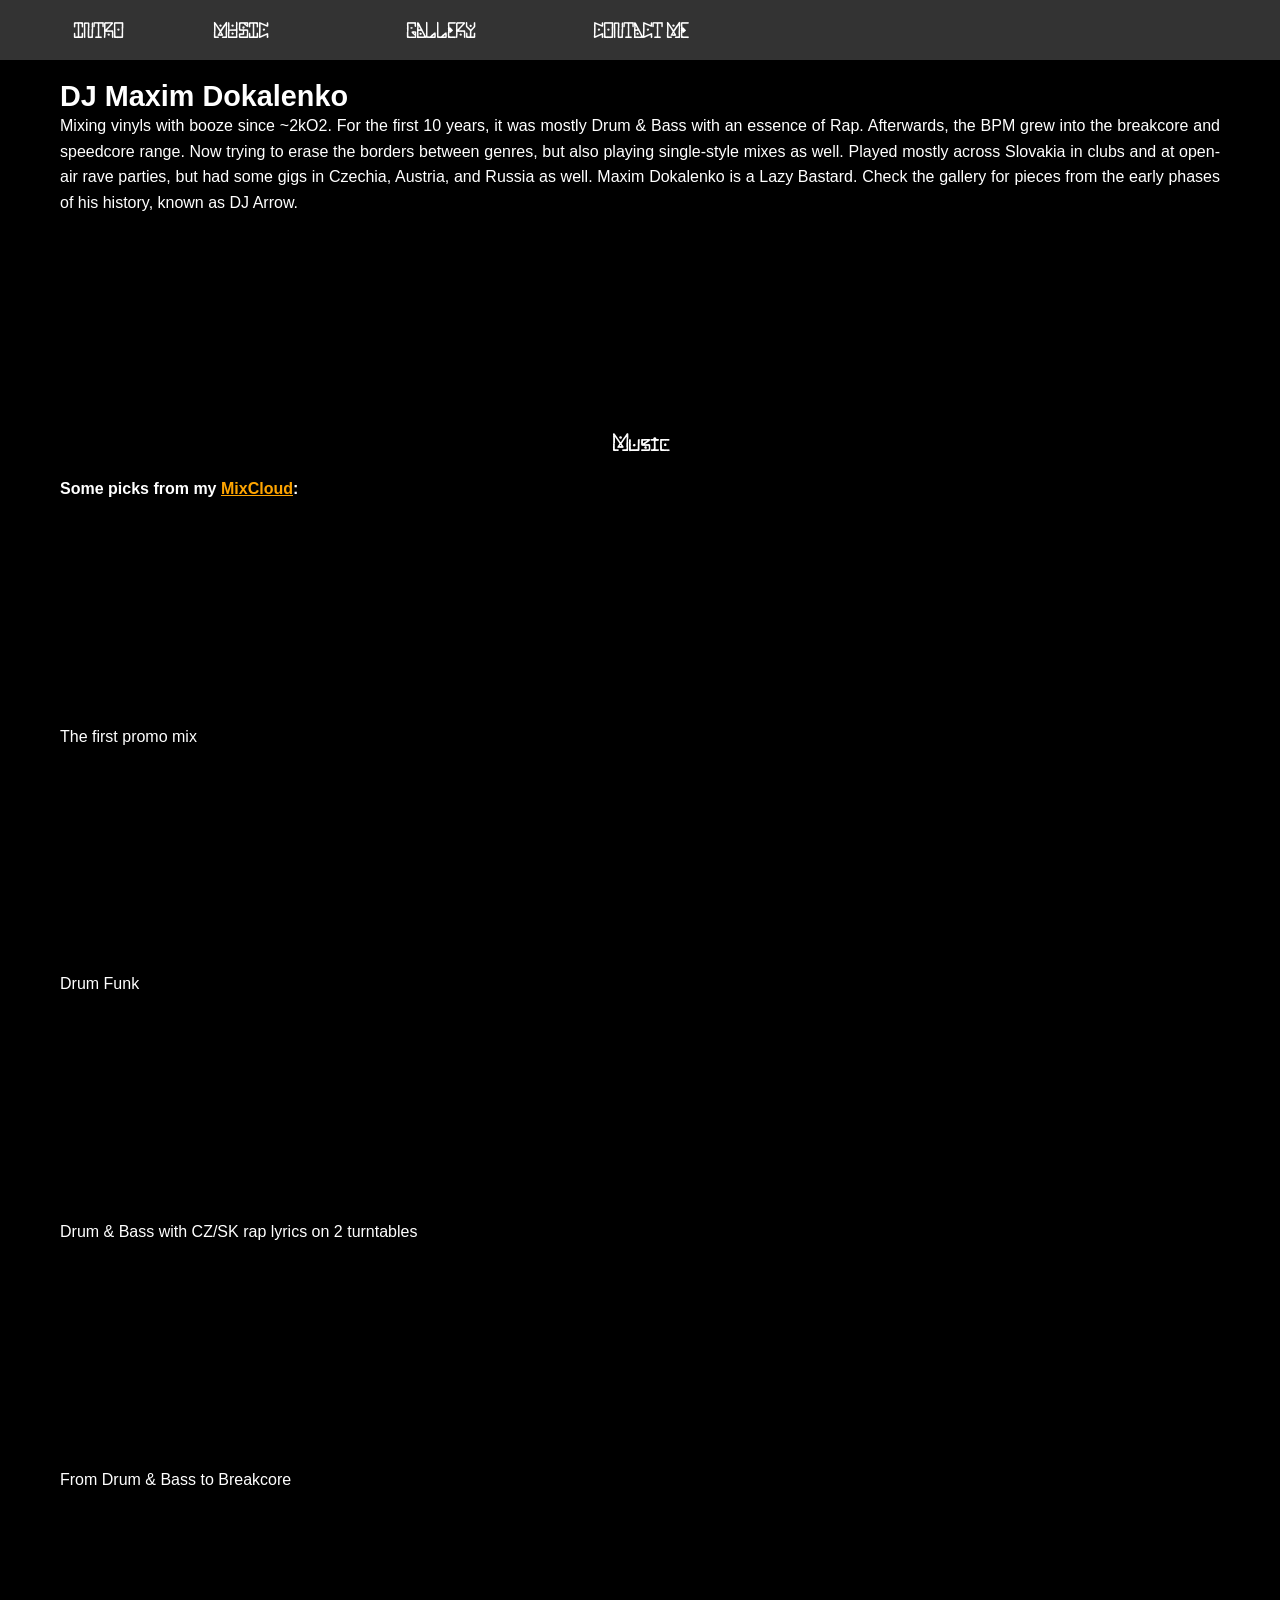
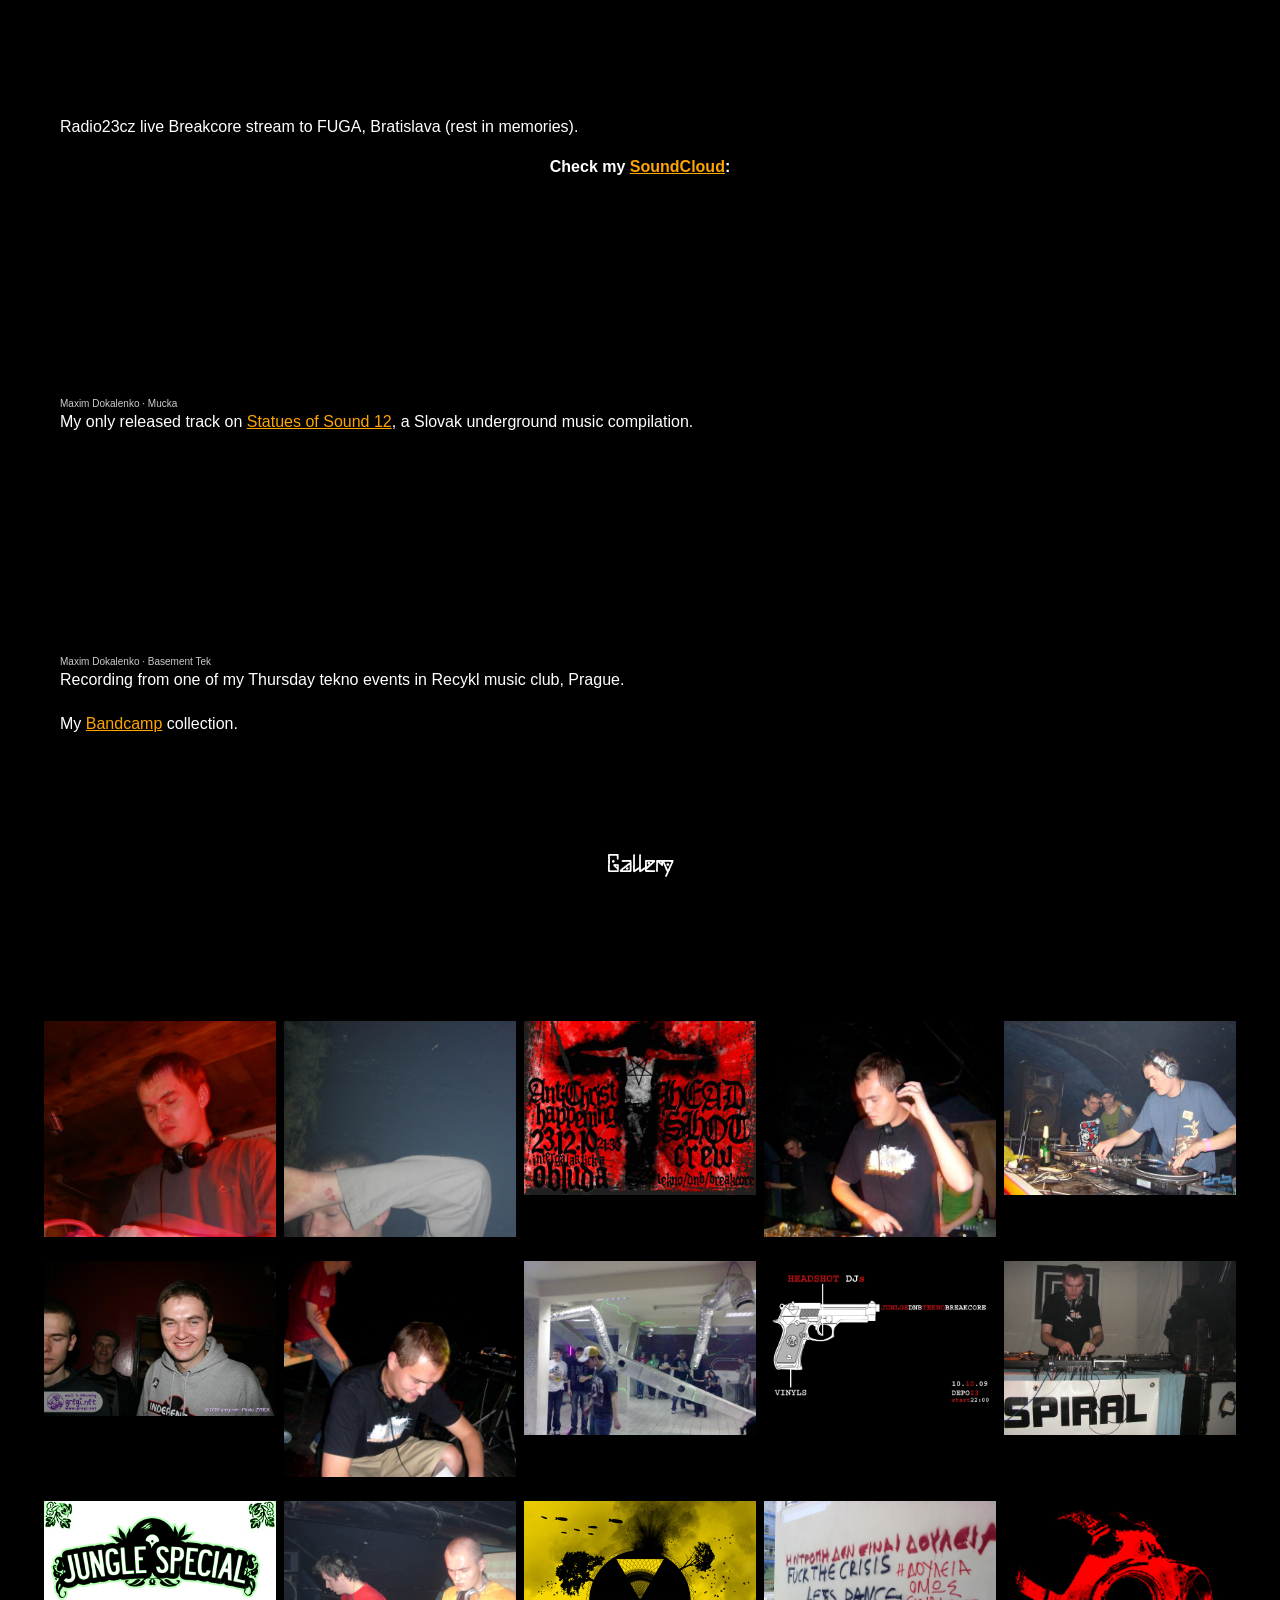
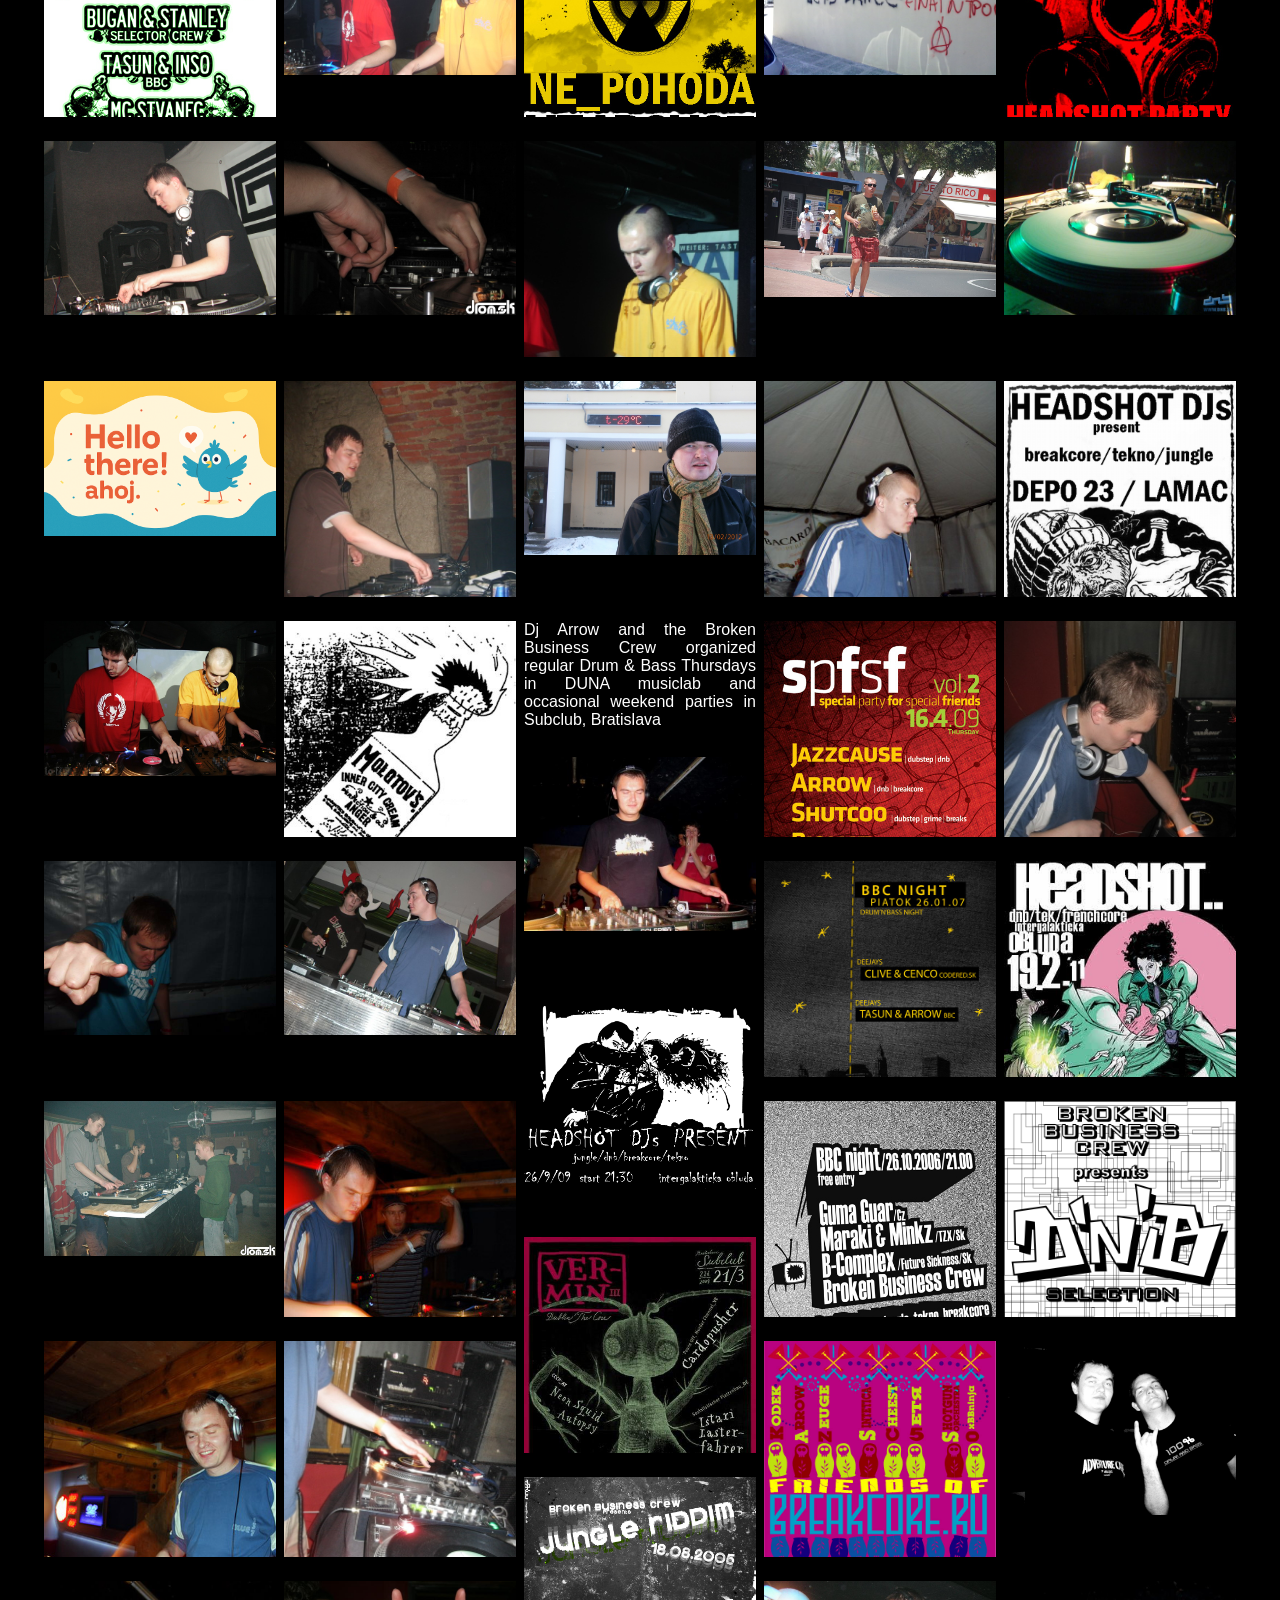
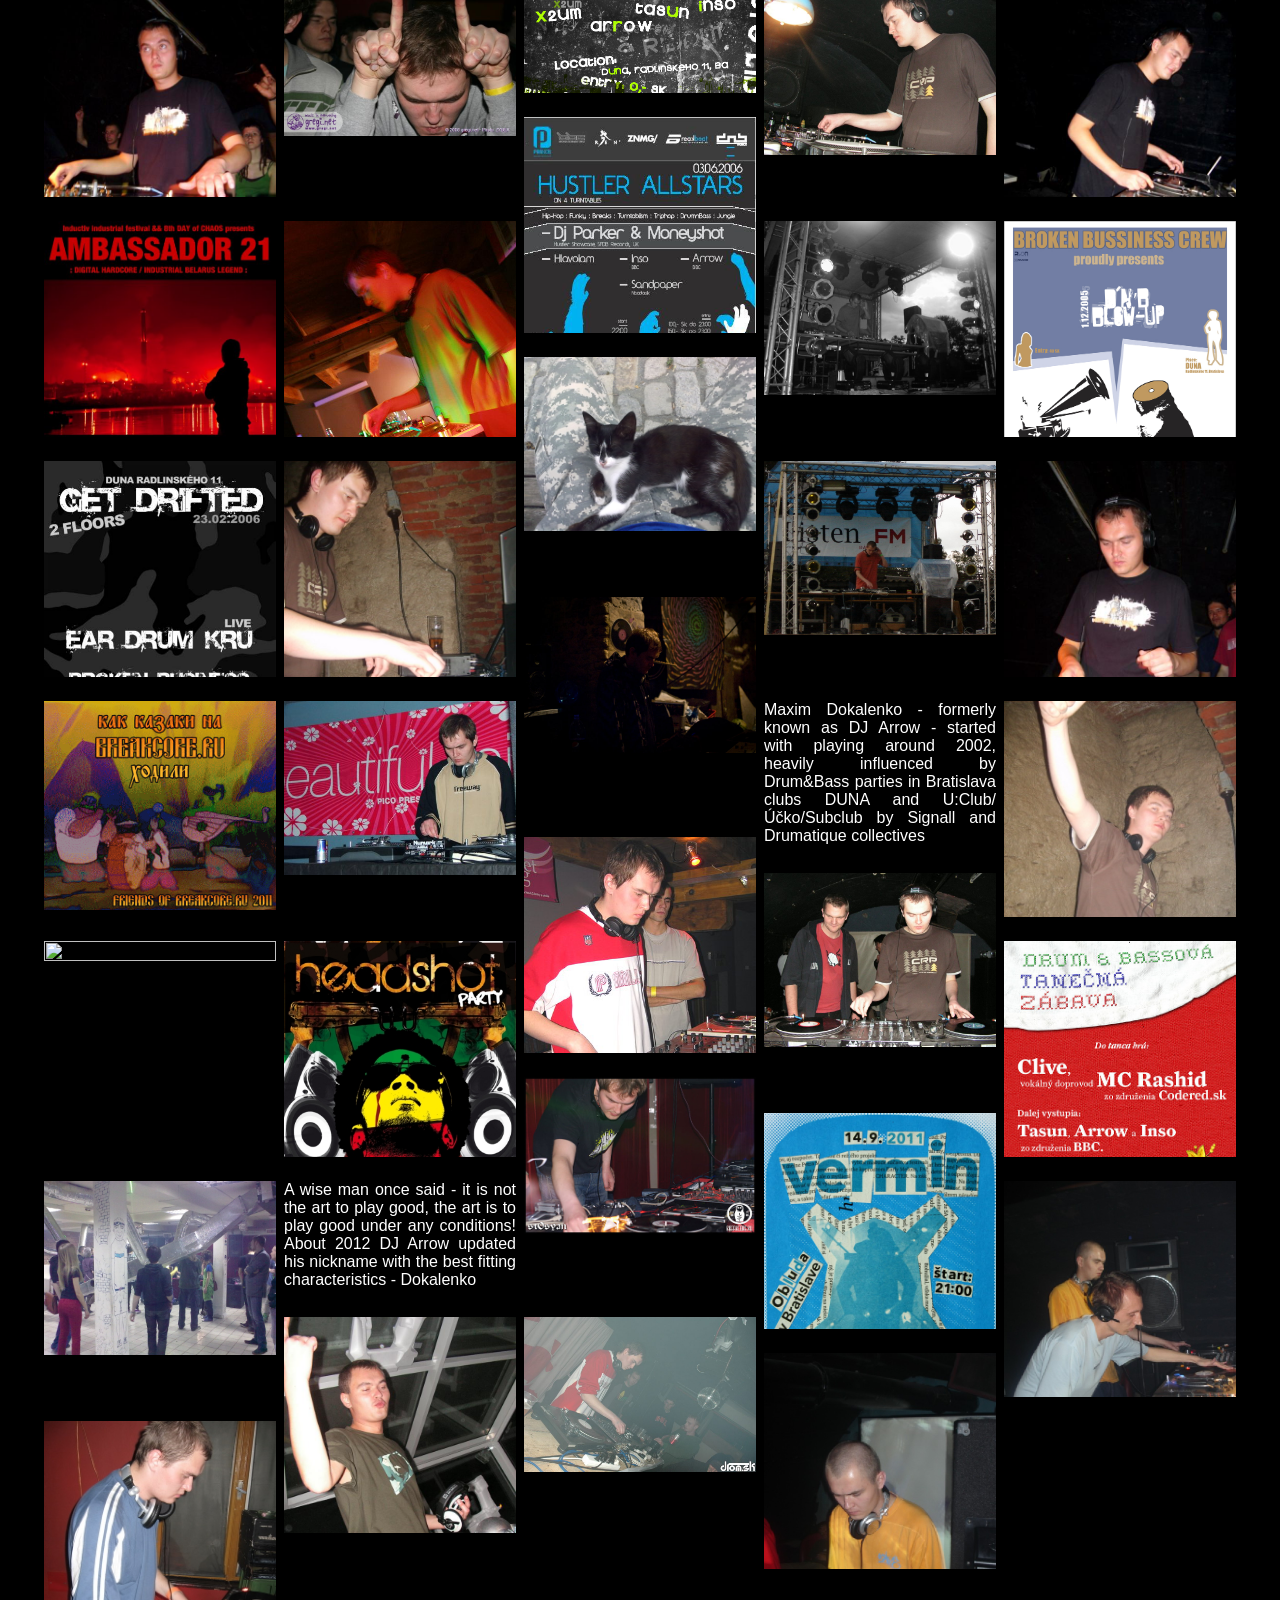
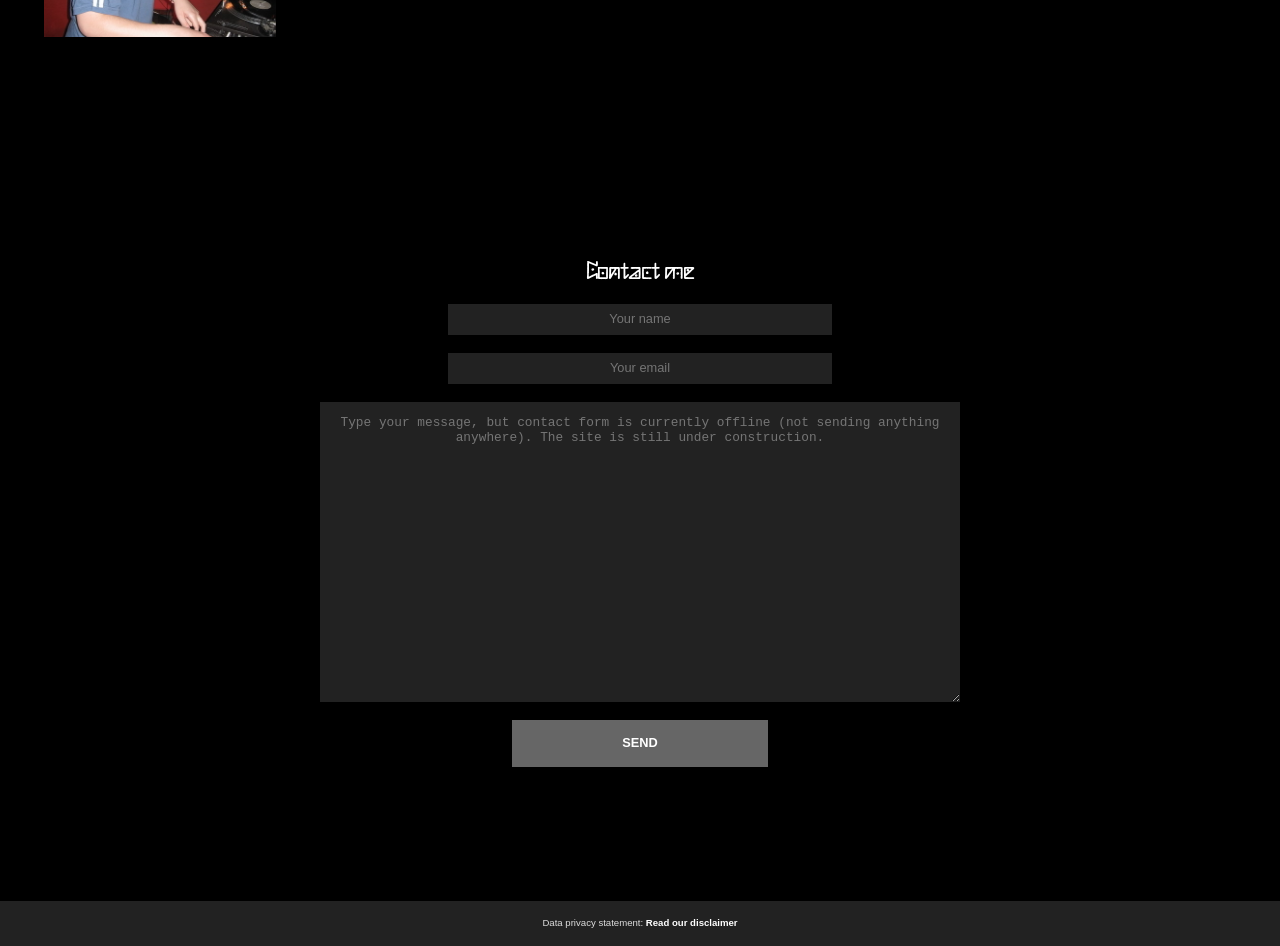
==== commit 02c5b72d: "archive" ====
--- a/index.html
+++ b/index.html
@@ -3,7 +3,7 @@
 <head>
     <meta charset="UTF-8">
     <meta name="viewport" content="width=device-width, initial-scale=1.0">
-    <title>DJ Maxim Dokalenko</title>
+    <title>DJ Arrow</title>
   <link rel="icon" type="image/png" sizes="512x512" href="static/vinyl.png">
   <link rel="apple-touch-icon" sizes="180x180" href="static/vinyl.png">
   <link rel="shortcut icon" href="static/vinyl.png">
@@ -25,17 +25,7 @@
     <h2>DJ Maxim Dokalenko</h2>
     <p>Mixing vinyls with booze since ~2kO2. For the first 10 years, it was mostly Drum & Bass with an essence of Rap. Afterwards, the BPM grew into the breakcore and speedcore range. Now trying to erase the borders between genres, but also playing single-style mixes as well.
 		Played mostly across Slovakia in clubs and at open-air rave parties, but had some gigs in Czechia, Austria, and Russia as well. Maxim Dokalenko is a Lazy Bastard. Check the gallery for pieces from the early phases of his history, known as DJ Arrow.
-    <br><br>
-    <b>Next show:</b>
-    <br><br>
     
-    <center><img src="static/images/recykl-24_4.webp" class="intro-flyer"><br>
-    Recykl, Praha (tekno)<br>
-    ---<br>
-    <img src="static/images/rpm.jpg" class="intro-flyer"><br>
-    30.4. - 3.5. Piestany area, Slovakia (hardcore, speedcore)<br>
-    </center>
-	</p><br>
   </section><br><br>
 
   <!-- Music Section -->
@@ -44,19 +34,16 @@
     <h1><center>Music</center></h1>
     <p><b>Some picks from my <a target='blank' href="https://www.mixcloud.com/MaximDokalenko/">MixCloud</a>:</b></p>
 	<br>
-	<iframe width="100%" height="120" src="https://player-widget.mixcloud.com/widget/iframe/?hide_cover=1&feed=%2FMaximDokalenko%2F%25D0%25BA%25D0%25BE%25D0%25BD%25D1%258C%25D1%258F%25D1%2587%25D0%25BA%25D0%25B0-%25D0%25BD%25D0%25B5%25D0%25BC%25D0%25BD%25D0%25BE%25D0%25B6%25D0%25BA%25D0%25BE-%25D0%25B8-%25D0%25B4%25D0%25B2%25D0%25B0-%25D0%25BA%25D0%25BE%25D1%2581%25D1%258F%25D1%2587%25D0%25BA%25D0%25B0%2F" frameborder="0" allow="encrypted-media; fullscreen; autoplay; idle-detection; speaker-selection; web-share;" ></iframe>
-	<p>Drum-Tek</p><br>
-  <iframe width="100%" height="120" src="https://player-widget.mixcloud.com/widget/iframe/?hide_cover=1&light=1&feed=%2FMaximDokalenko%2Flikvid_dnb%2F" frameborder="0" allow="encrypted-media; fullscreen; autoplay; idle-detection; speaker-selection; web-share;" ></iframe>	
-  <p>Drum-Breakcore</p><br>
-	<iframe width="100%" height="120" src="https://player-widget.mixcloud.com/widget/iframe/?hide_cover=1&feed=%2FMaximDokalenko%2Fno-compromise%2F" frameborder="0" allow="encrypted-media; fullscreen; autoplay; idle-detection; speaker-selection; web-share;" ></iframe>
-	<p>Breakcore set for <a target='blank' href="">No Compromise</a> online breakcore festival from Austrian Mountains. <i>Thanx to Ingo, I will search and update the link.</i></p><br>
-
-	<p>I am also a Radio23 supporter, we had a couple of streams back in 2009 with HEADSHOT crew. Radio23cz is on Mixcloud:</p>
-	<br>
-	<iframe width="100%" height="120" src="https://player-widget.mixcloud.com/widget/iframe/?hide_cover=1&light=1&feed=%2Fradio23cz%2Fpirate-free-tekno-stream-from-prague-20251113-190201%2F" frameborder="0" allow="encrypted-media; fullscreen; autoplay; idle-detection; speaker-selection; web-share;" ></iframe>
-	<p>The last Pirate Stream on Radio23cz (tek) [OCK - Maxim Dokalenko @ 1:11:50 - Werula - Different Engine]</p><br>
+	<iframe width="100%" height="120" src="https://player-widget.mixcloud.com/widget/iframe/?hide_cover=1&feed=%2FMaximDokalenko%2F2003-dj-arrow-promomix%2F" frameborder="0" allow="encrypted-media; fullscreen; autoplay; idle-detection; speaker-selection; web-share;" ></iframe>
+	<p>The first promo mix</p><br>
+  <iframe width="100%" height="120" src="https://player-widget.mixcloud.com/widget/iframe/?hide_cover=1&light=1&feed=%2FMaximDokalenko%2F2006-the-rise-of-drum-funk%2F" frameborder="0" allow="encrypted-media; fullscreen; autoplay; idle-detection; speaker-selection; web-share;" ></iframe>
+  <p>Drum Funk</p><br>
+	<iframe width="100%" height="120" src="https://player-widget.mixcloud.com/widget/iframe/?hide_cover=1&feed=%2FMaximDokalenko%2F2006-rapasada%2F" frameborder="0" allow="encrypted-media; fullscreen; autoplay; idle-detection; speaker-selection; web-share;" ></iframe>
+	<p>Drum & Bass with CZ/SK rap lyrics on 2 turntables</p><br>
+	<iframe width="100%" height="120" src="https://player-widget.mixcloud.com/widget/iframe/?hide_cover=1&light=1&feed=%2FMaximDokalenko%2Flikvid_dnb%2F" frameborder="0" allow="encrypted-media; fullscreen; autoplay; idle-detection; speaker-selection; web-share;" ></iframe>
+	<p>From Drum & Bass to Breakcore</p><br>
 	<iframe width="100%" height="120" src="https://player-widget.mixcloud.com/widget/iframe/?hide_cover=1&feed=%2Fradio23cz%2Fwednesday-gafakor-with-maxim-dokalenko-20241106-210221%2F" frameborder="0" allow="encrypted-media; fullscreen; autoplay; idle-detection; speaker-selection; web-share;" ></iframe>
-	<p>Live stream to FUGA, Bratislava (rest in memories).</p><br>
+	<p>Radio23cz live Breakcore stream to FUGA, Bratislava (rest in memories).</p><br>
 
 	<p><b><center>Check my <a target='blank' href="https://soundcloud.com/maxim-dokalenko">SoundCloud</a>:</center></b></p><br>
 	<iframe width="100%" height="200" scrolling="no" frameborder="no" allow="autoplay" src="https://w.soundcloud.com/player/?url=https%3A//api.soundcloud.com/tracks/soundcloud%253Atracks%253A322137717&color=%23a6a299&auto_play=false&hide_related=false&show_comments=true&show_user=true&show_reposts=false&show_teaser=true"></iframe><div style="font-size: 10px; color: #cccccc;line-break: anywhere;word-break: normal;overflow: hidden;white-space: nowrap;text-overflow: ellipsis; font-family: Interstate,Lucida Grande,Lucida Sans Unicode,Lucida Sans,Garuda,Verdana,Tahoma,sans-serif;font-weight: 100;"><a href="https://soundcloud.com/maxim-dokalenko" title="Maxim Dokalenko" target="_blank" style="color: #cccccc; text-decoration: none;">Maxim Dokalenko</a> · <a href="https://soundcloud.com/maxim-dokalenko/mucka" title="Mucka" target="_blank" style="color: #cccccc; text-decoration: none;">Mucka</a></div>
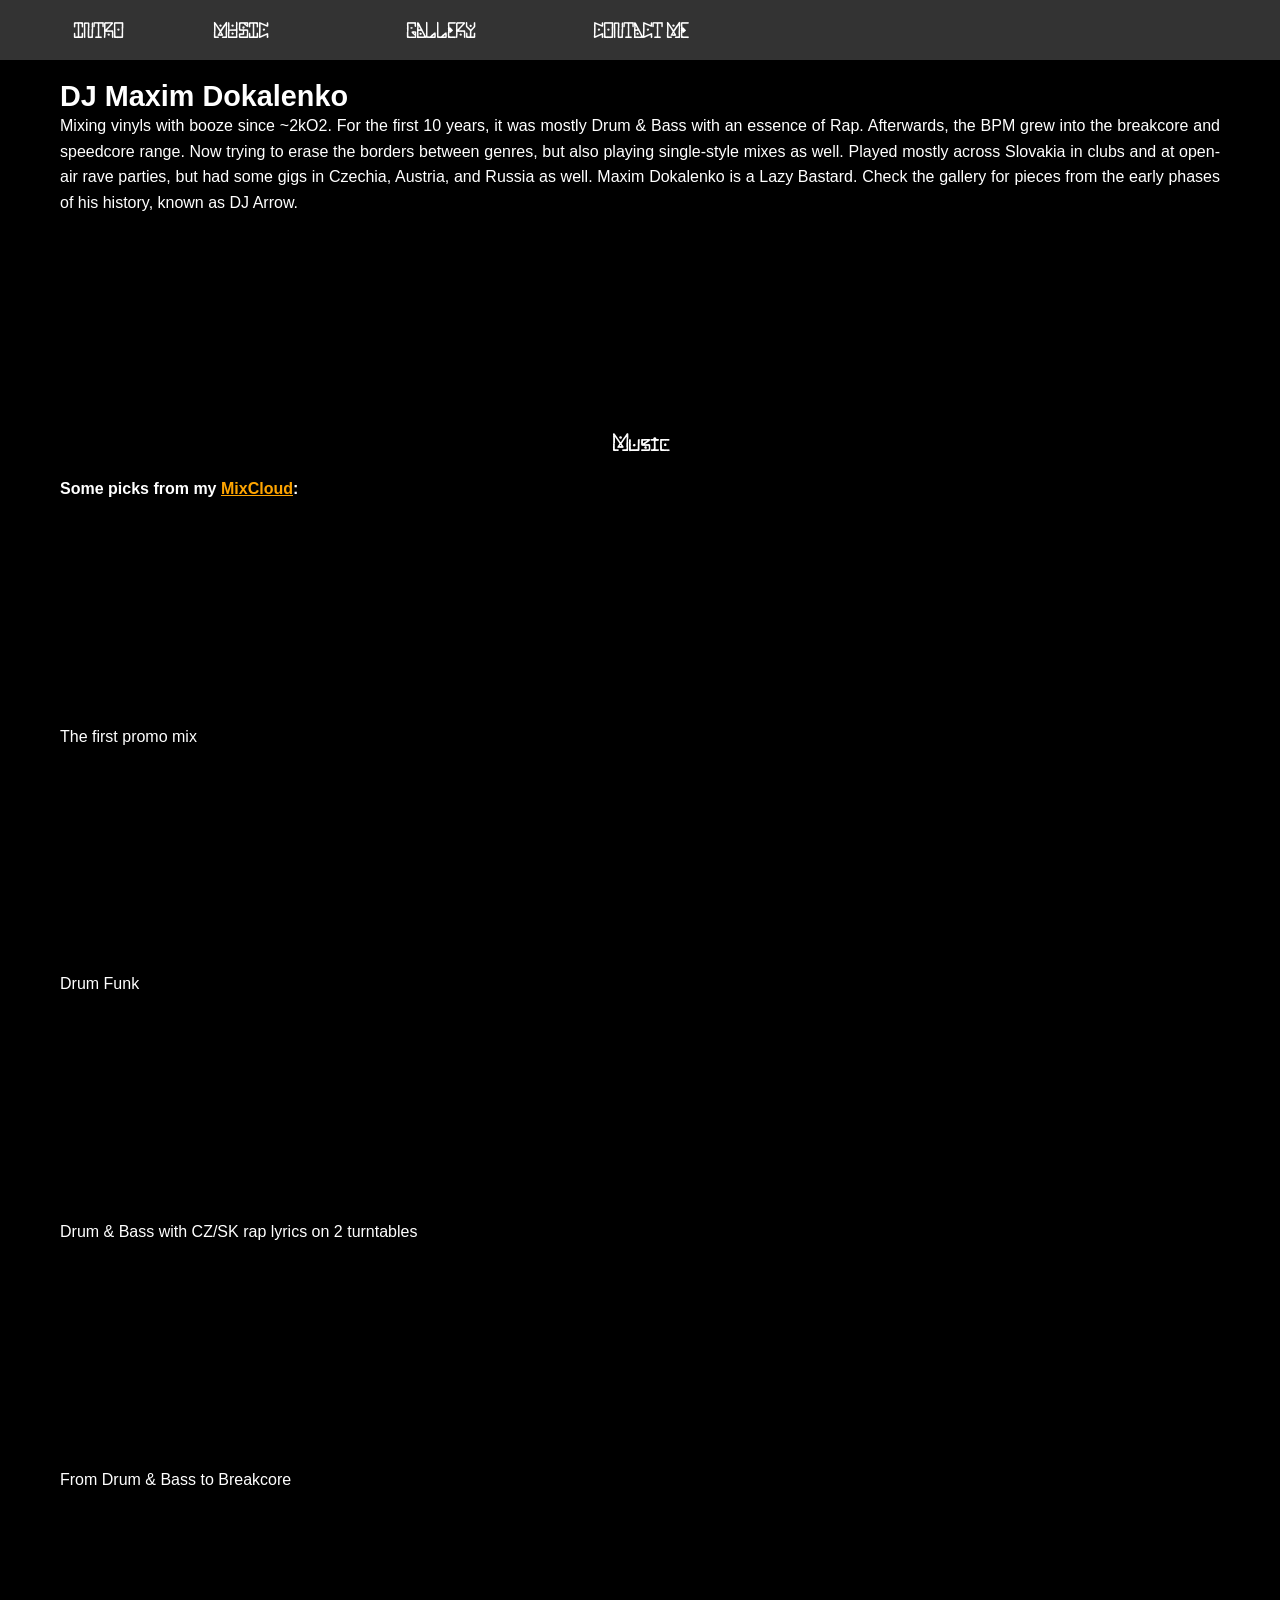
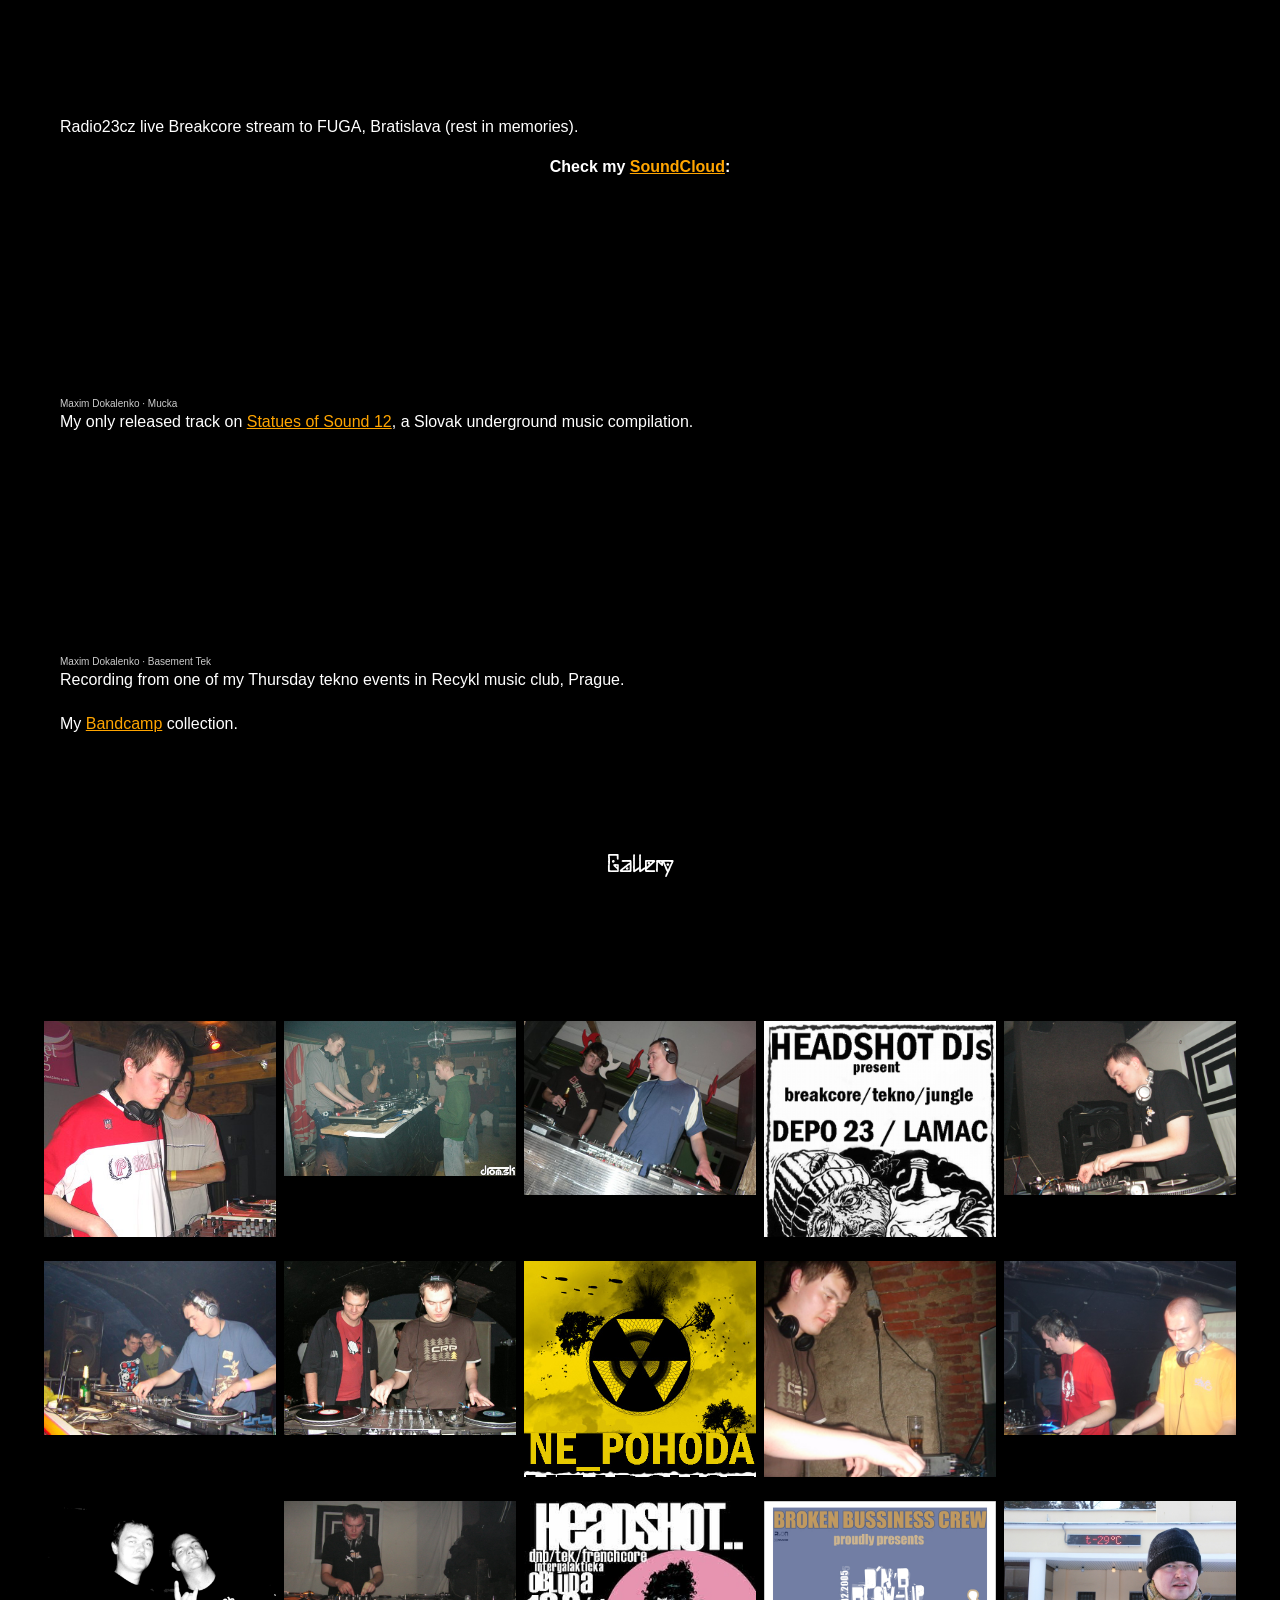
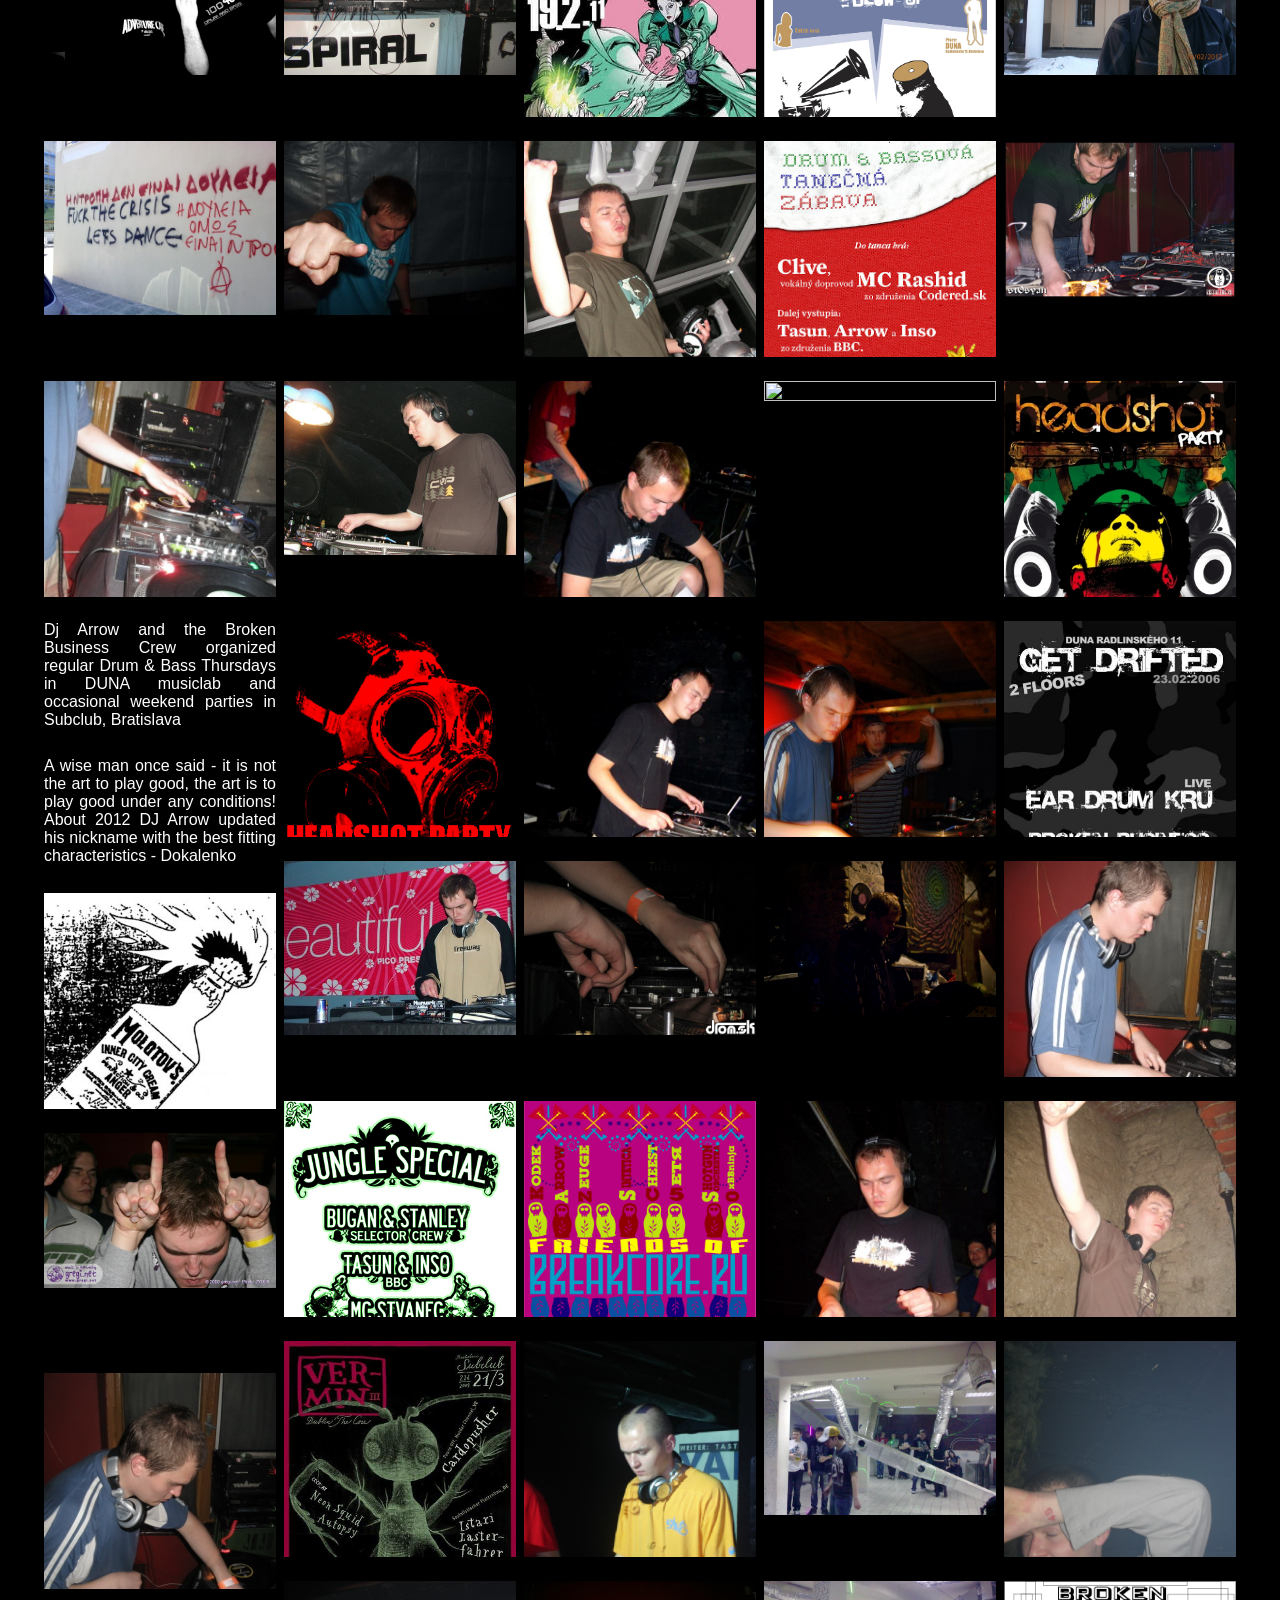
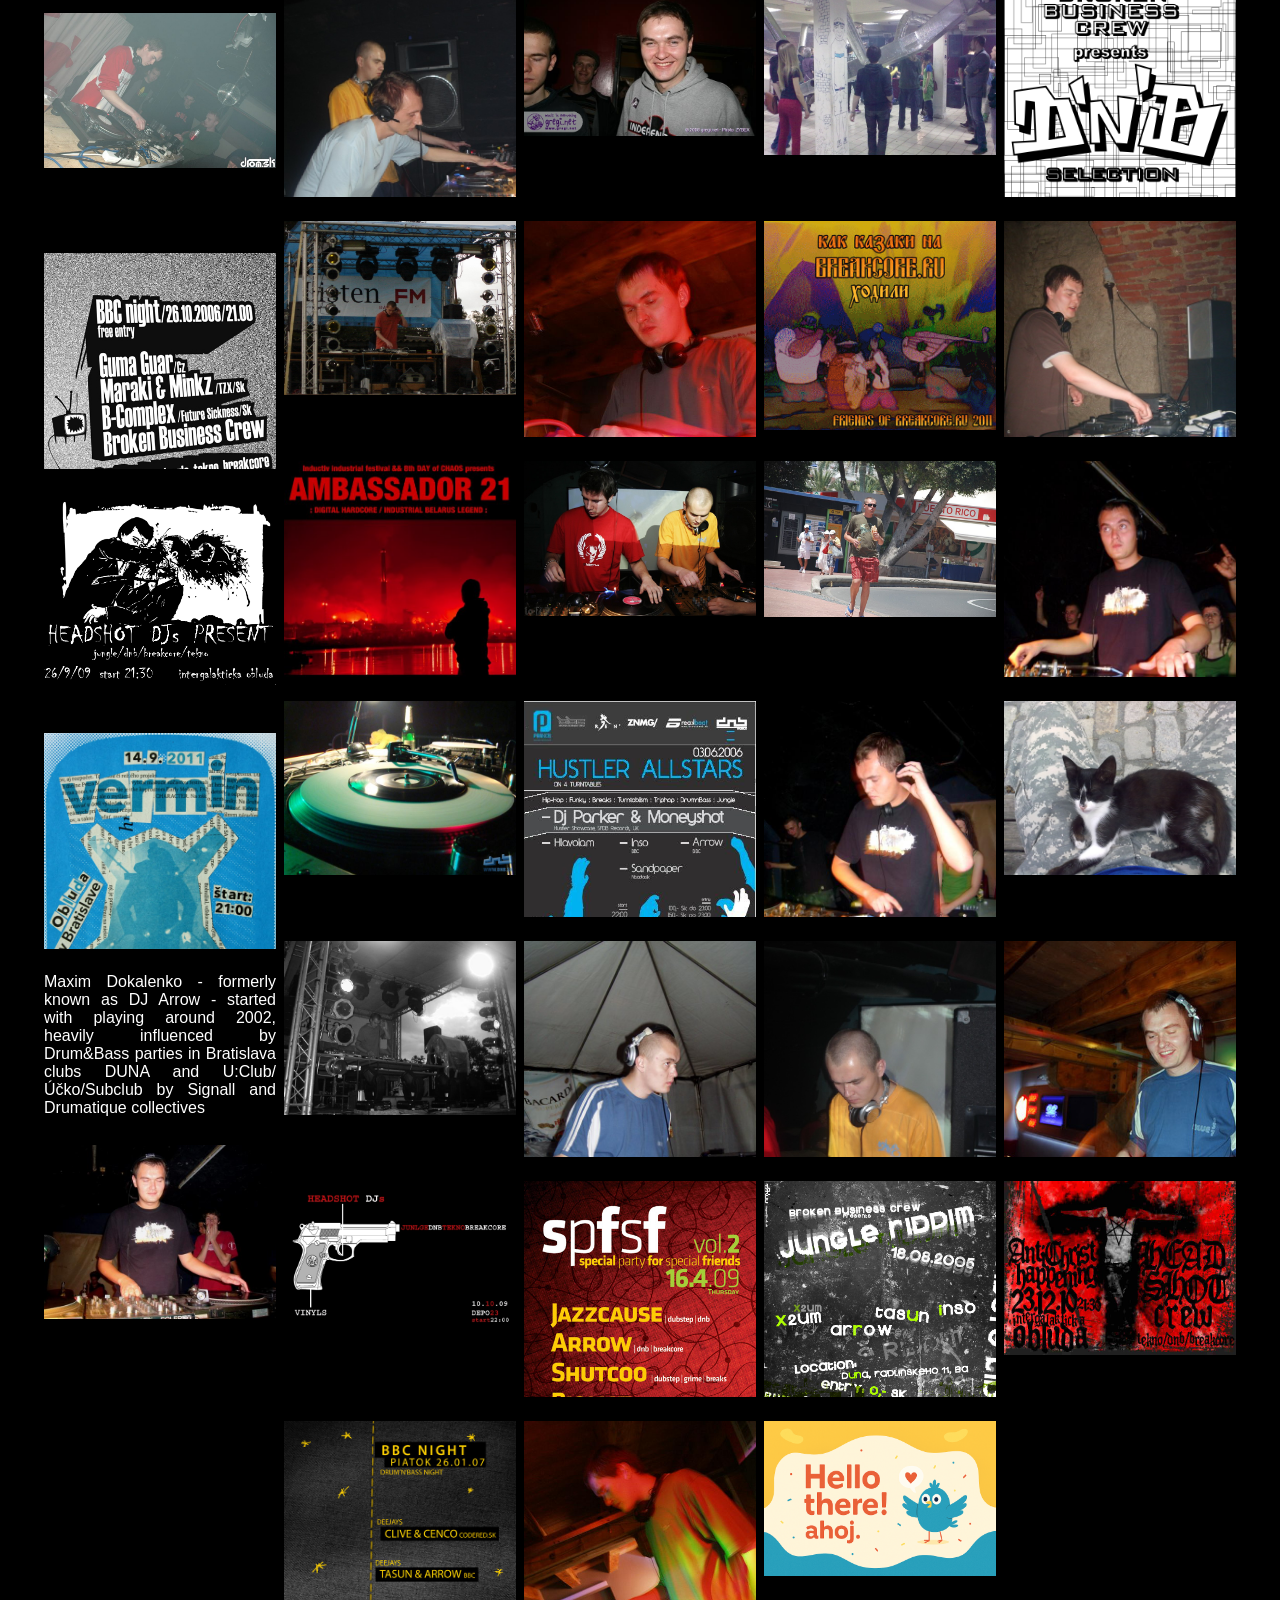
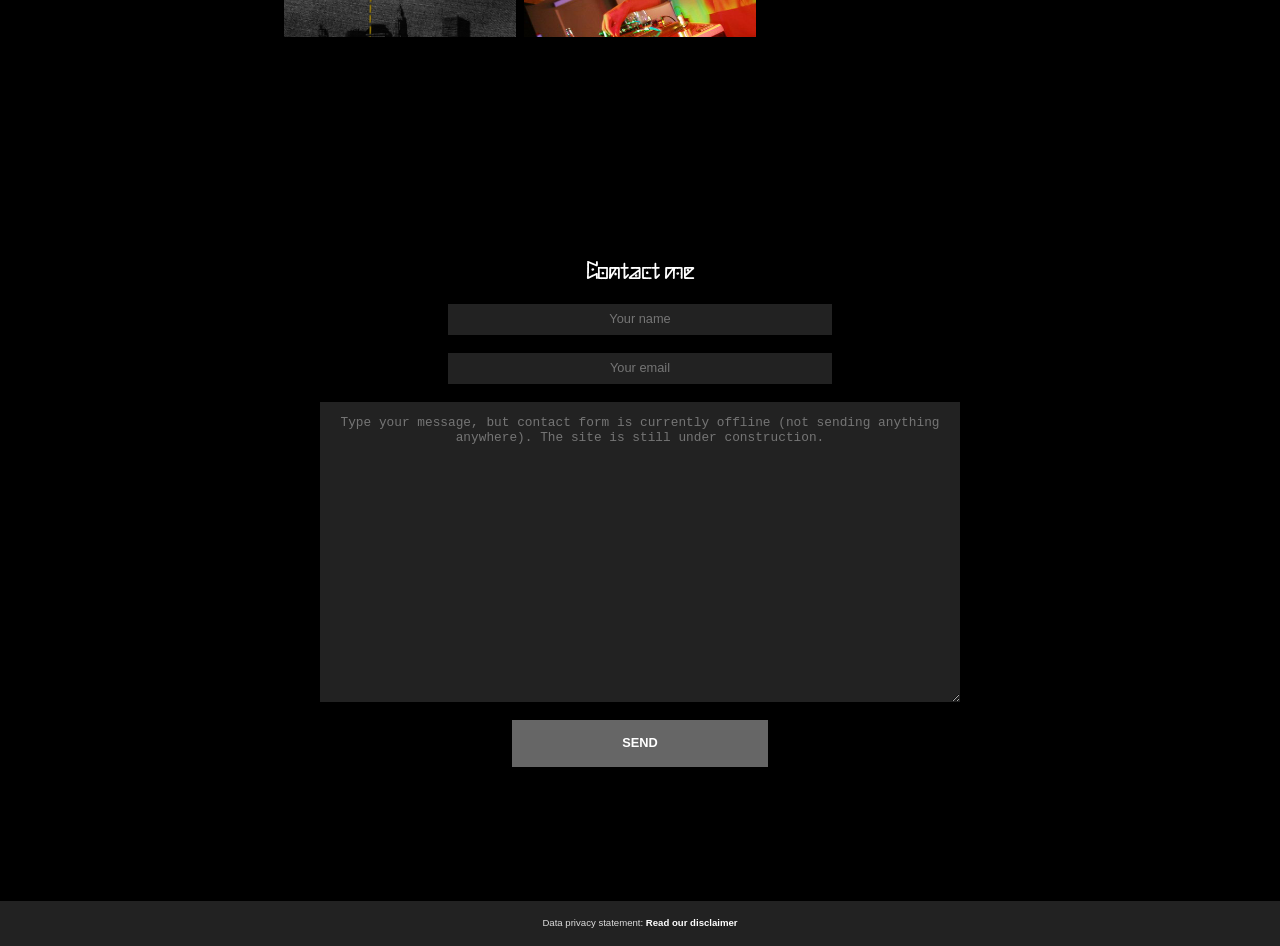
==== commit a6bcdef7: "gtag" ====
--- a/index.html
+++ b/index.html
@@ -1,6 +1,22 @@
 <!DOCTYPE html>
 <html lang="en">
 <head>
+  <!-- iubenda Cookie Consent (must load before GA to block it until consent) -->
+  <script type="text/javascript">
+  var _iub = _iub || [];
+  _iub.csConfiguration = {"siteId":4517408,"cookiePolicyId":61634004,"lang":"en","storage":{"useSiteId":true}};
+  </script>
+  <script type="text/javascript" src="https://cs.iubenda.com/autoblocking/4517408.js"></script>
+  <script type="text/javascript" src="//cdn.iubenda.com/cs/gpp/stub.js"></script>
+  <script type="text/javascript" src="//cdn.iubenda.com/cs/iubenda_cs.js" charset="UTF-8" async></script>
+  <!-- Google tag (gtag.js) -->
+  <script async src="https://www.googletagmanager.com/gtag/js?id=G-L6YGRRCWPM"></script>
+  <script>
+  window.dataLayer = window.dataLayer || [];
+  function gtag(){dataLayer.push(arguments);}
+  gtag('js', new Date());
+  gtag('config', 'G-L6YGRRCWPM');
+  </script>
     <meta charset="UTF-8">
     <meta name="viewport" content="width=device-width, initial-scale=1.0">
     <title>DJ Arrow</title>
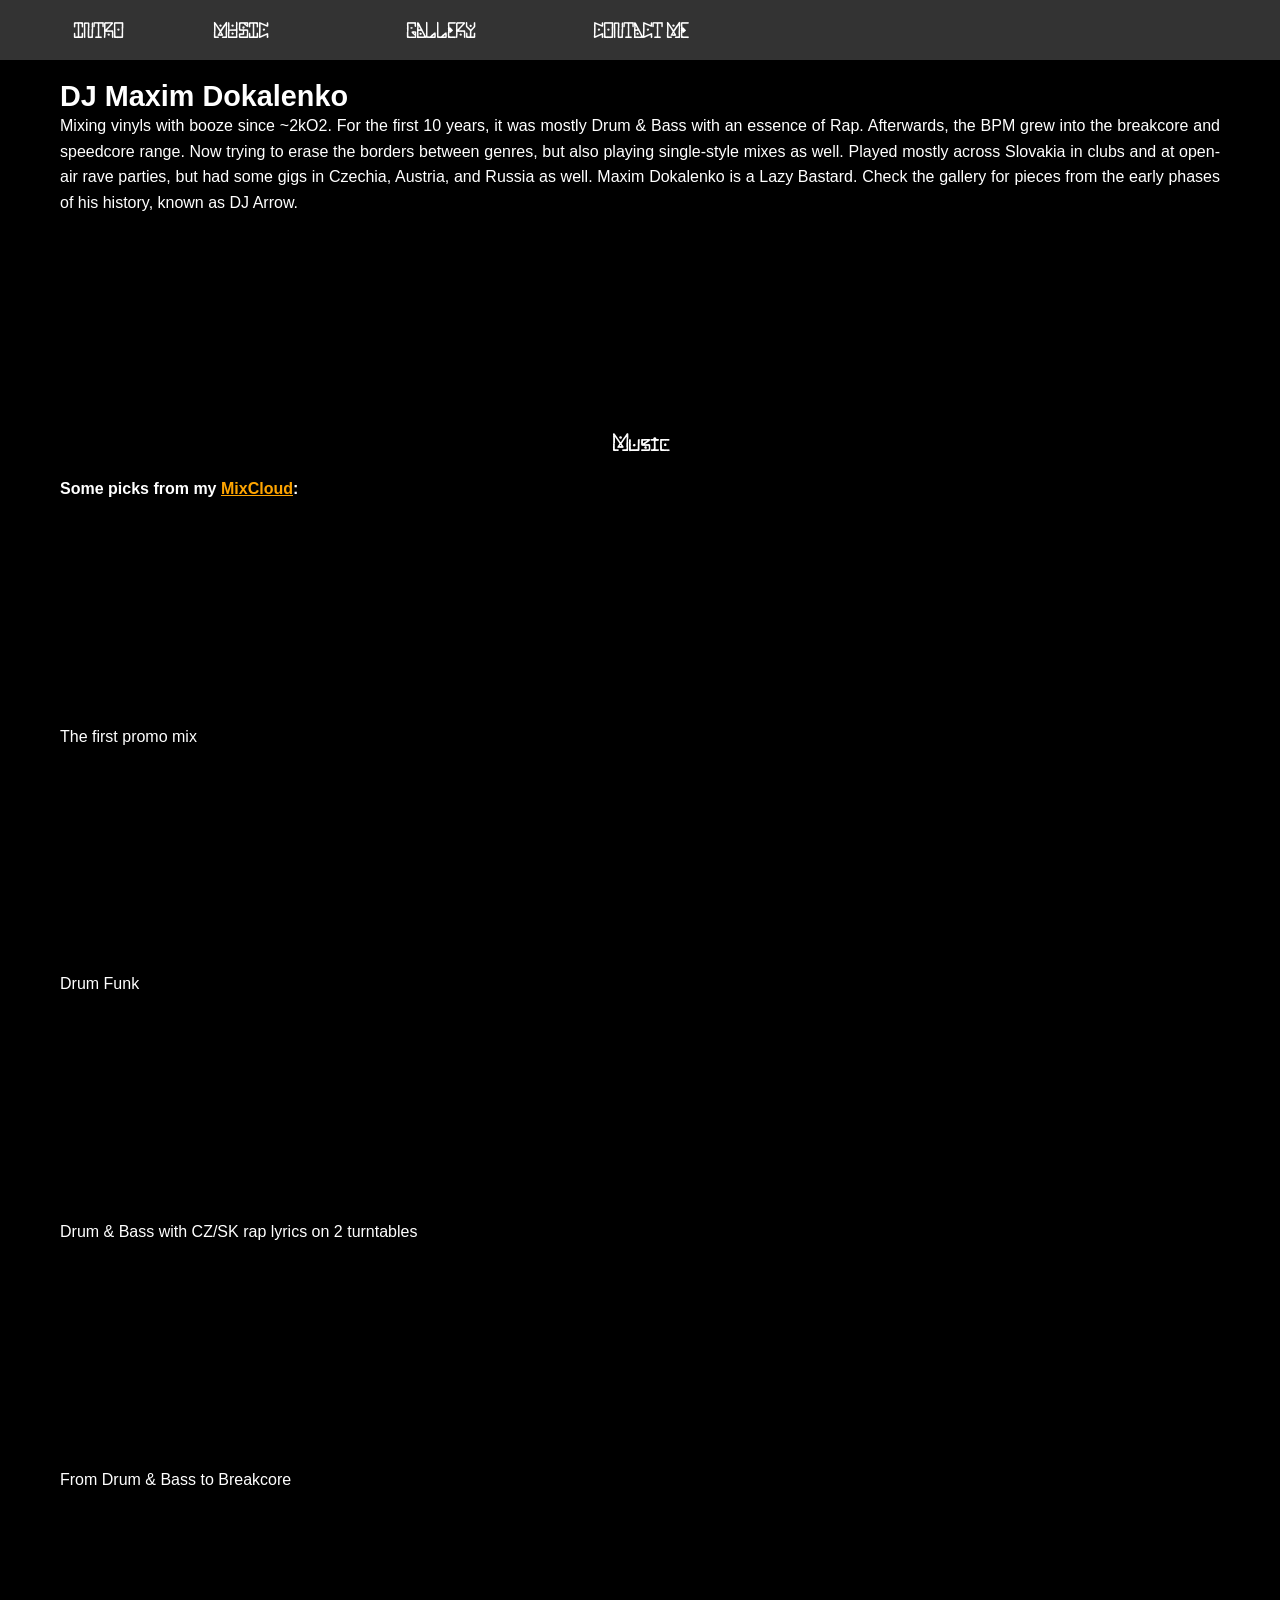
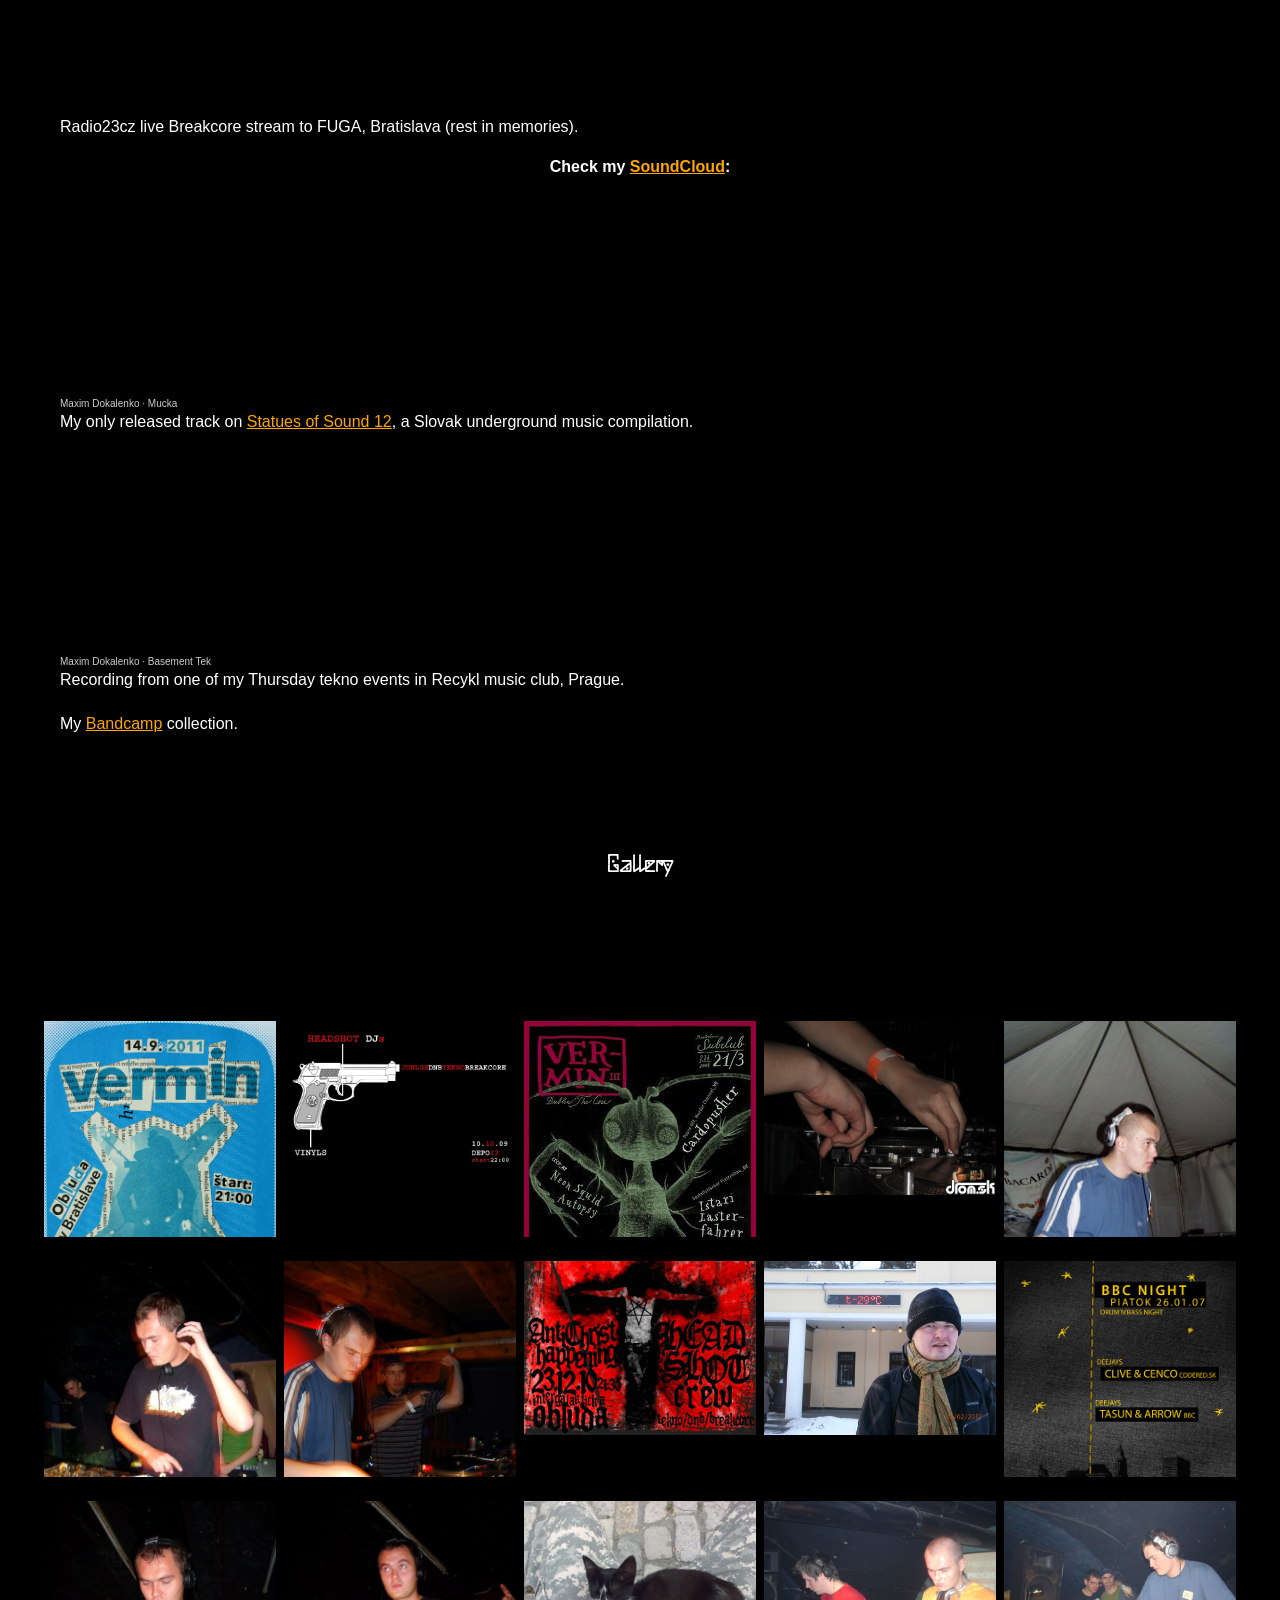
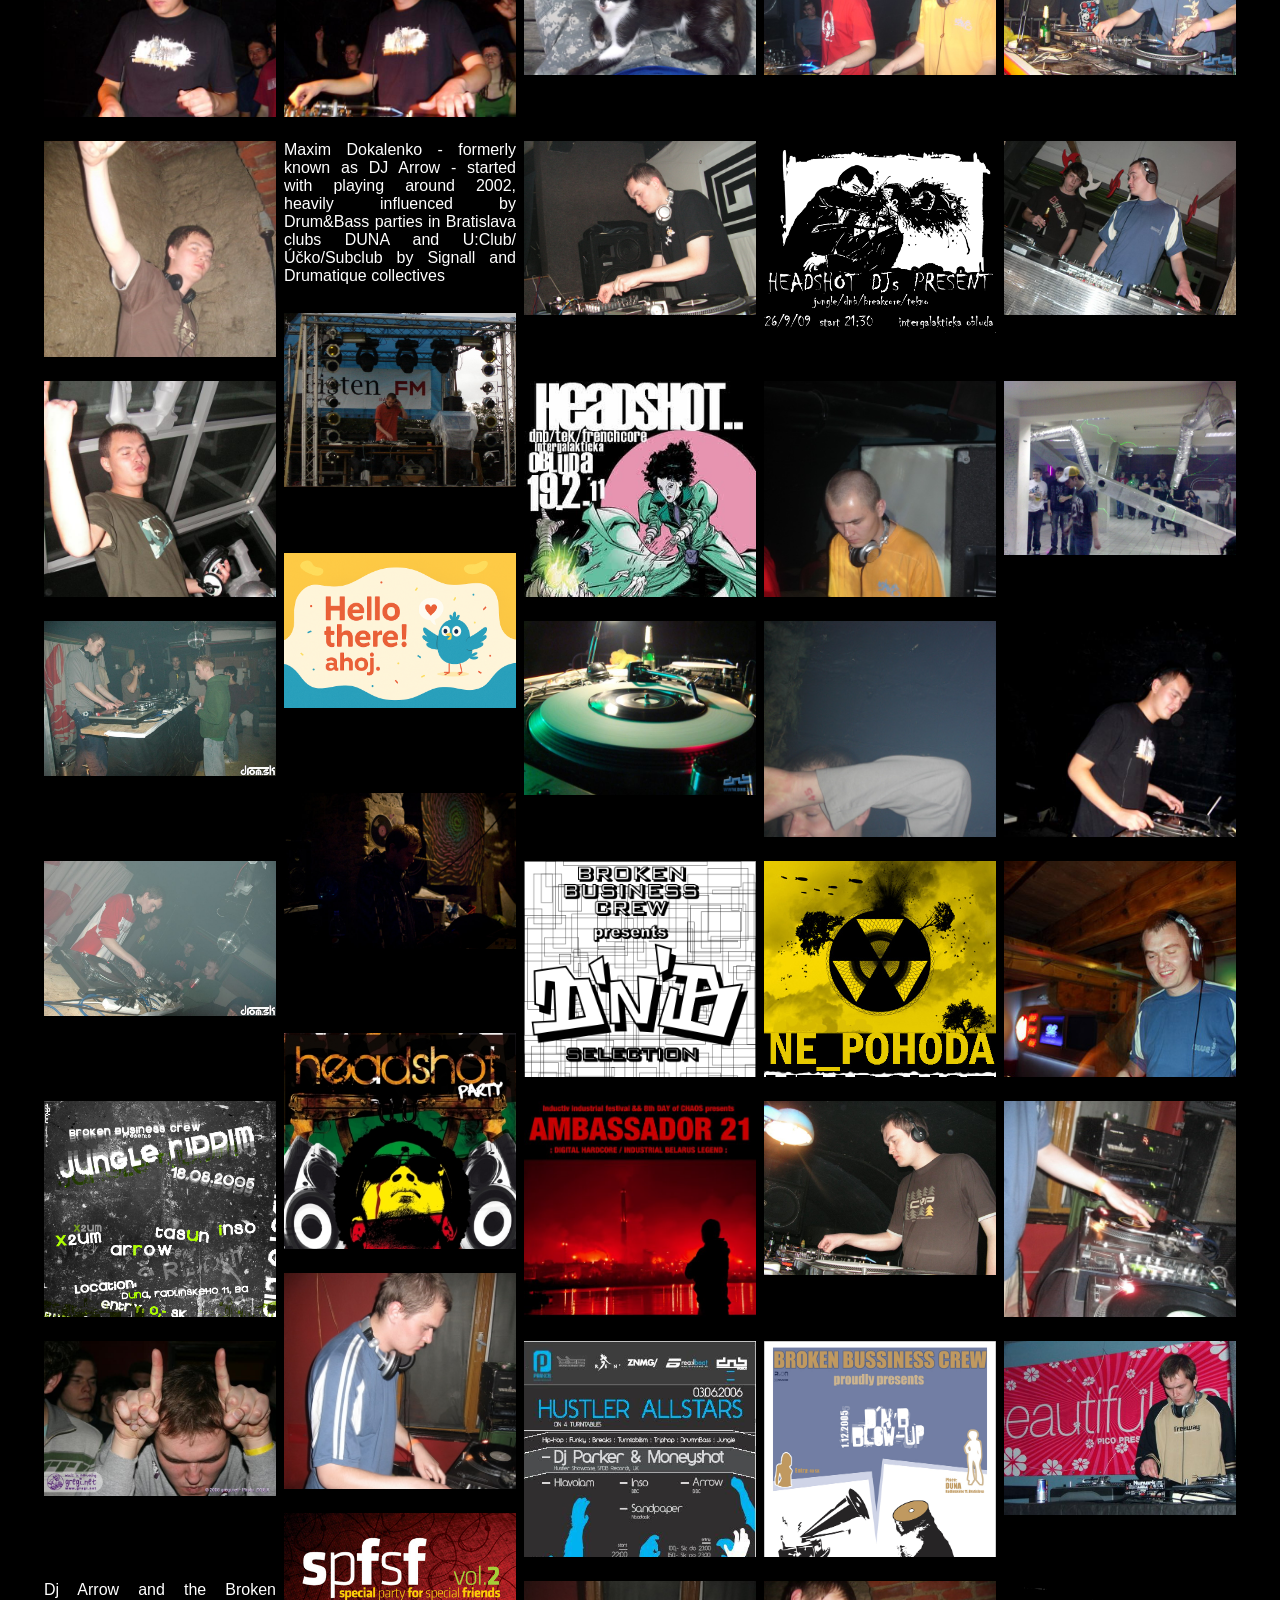
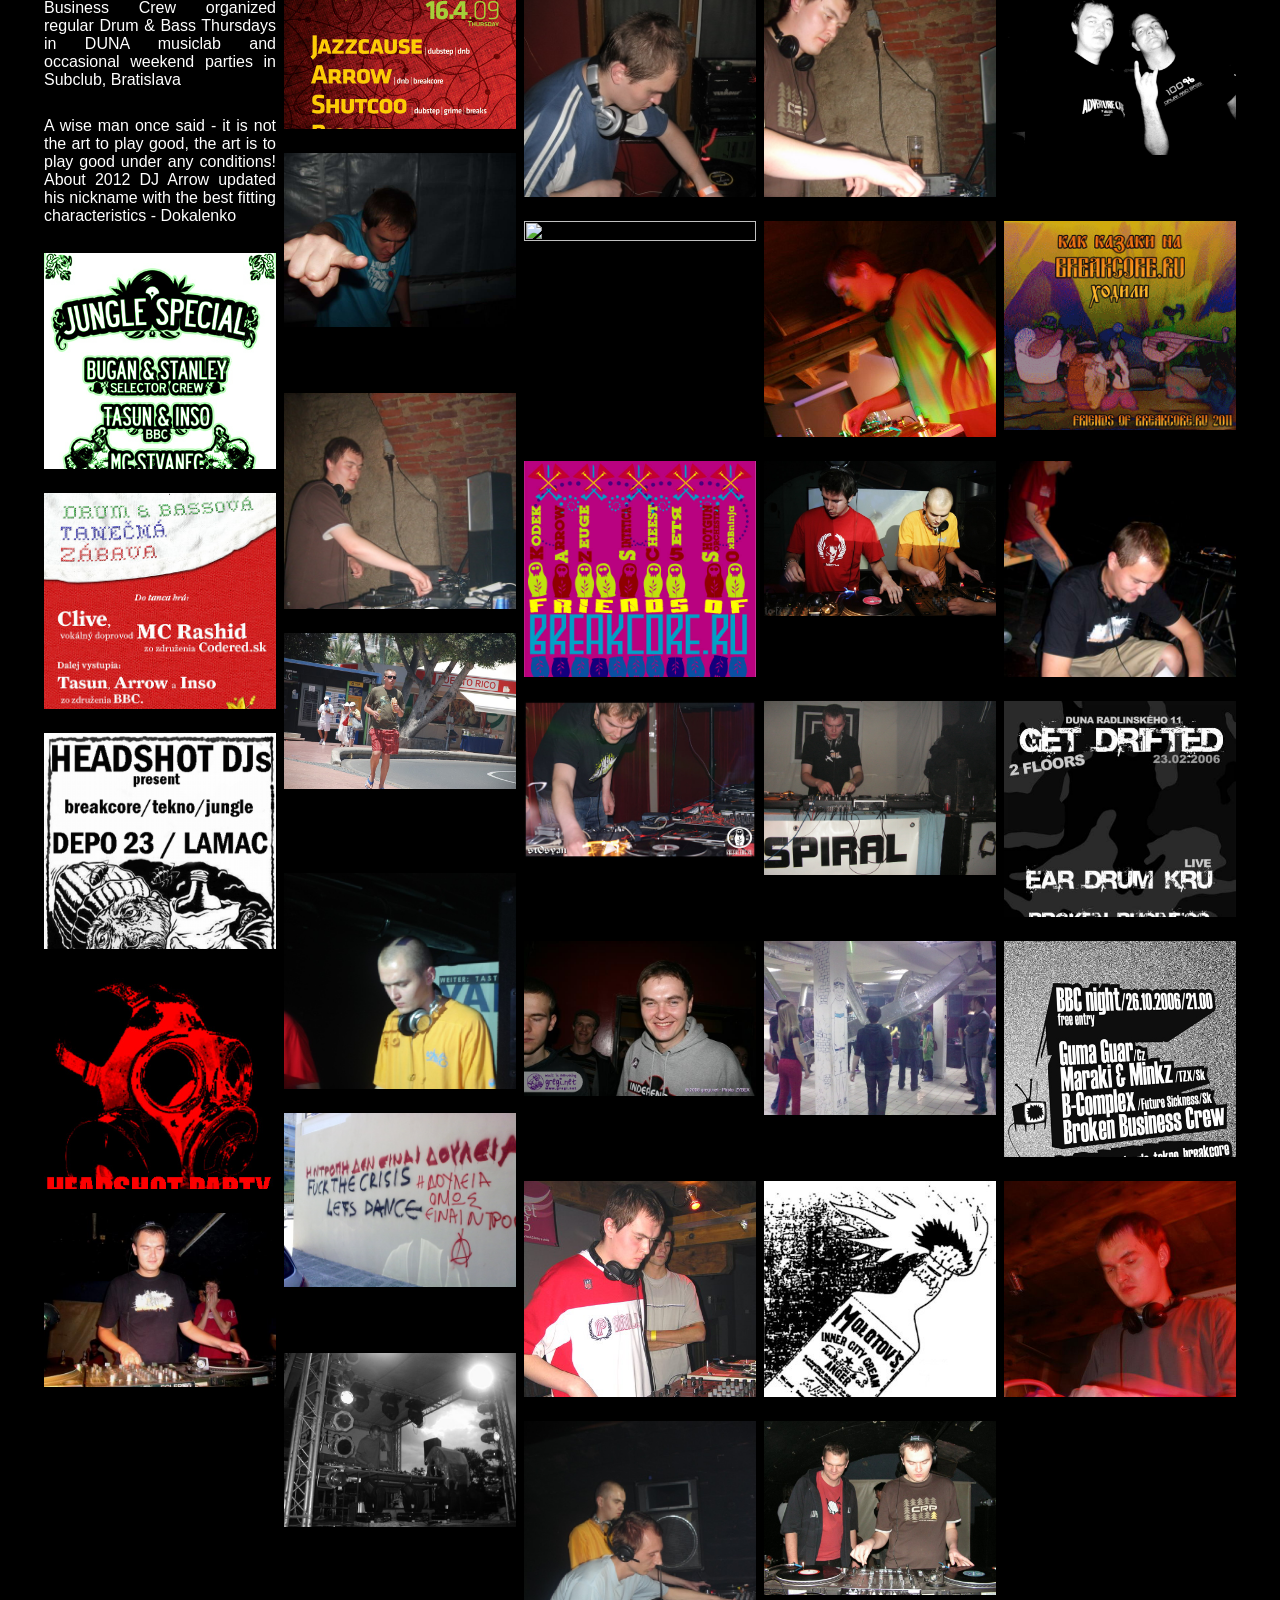
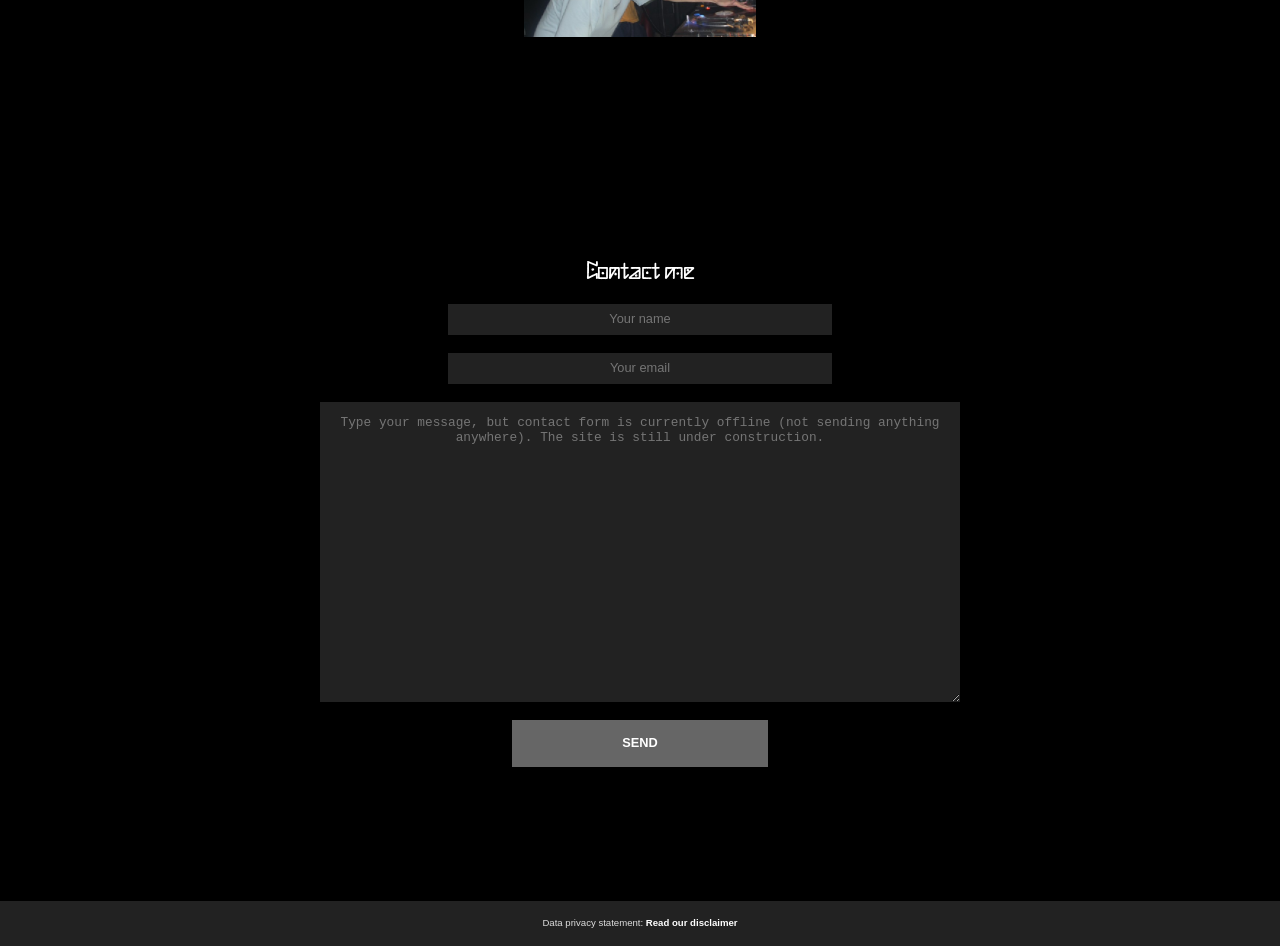
==== commit 8b665975: "gtag removed" ====
--- a/index.html
+++ b/index.html
@@ -2,21 +2,21 @@
 <html lang="en">
 <head>
   <!-- iubenda Cookie Consent (must load before GA to block it until consent) -->
-  <script type="text/javascript">
+  <!-- <script type="text/javascript">
   var _iub = _iub || [];
   _iub.csConfiguration = {"siteId":4517408,"cookiePolicyId":61634004,"lang":"en","storage":{"useSiteId":true}};
   </script>
   <script type="text/javascript" src="https://cs.iubenda.com/autoblocking/4517408.js"></script>
   <script type="text/javascript" src="//cdn.iubenda.com/cs/gpp/stub.js"></script>
-  <script type="text/javascript" src="//cdn.iubenda.com/cs/iubenda_cs.js" charset="UTF-8" async></script>
+  <script type="text/javascript" src="//cdn.iubenda.com/cs/iubenda_cs.js" charset="UTF-8" async></script> -->
   <!-- Google tag (gtag.js) -->
-  <script async src="https://www.googletagmanager.com/gtag/js?id=G-L6YGRRCWPM"></script>
+  <!-- <script async src="https://www.googletagmanager.com/gtag/js?id=G-L6YGRRCWPM"></script>
   <script>
   window.dataLayer = window.dataLayer || [];
   function gtag(){dataLayer.push(arguments);}
   gtag('js', new Date());
   gtag('config', 'G-L6YGRRCWPM');
-  </script>
+  </script> -->
     <meta charset="UTF-8">
     <meta name="viewport" content="width=device-width, initial-scale=1.0">
     <title>DJ Arrow</title>
